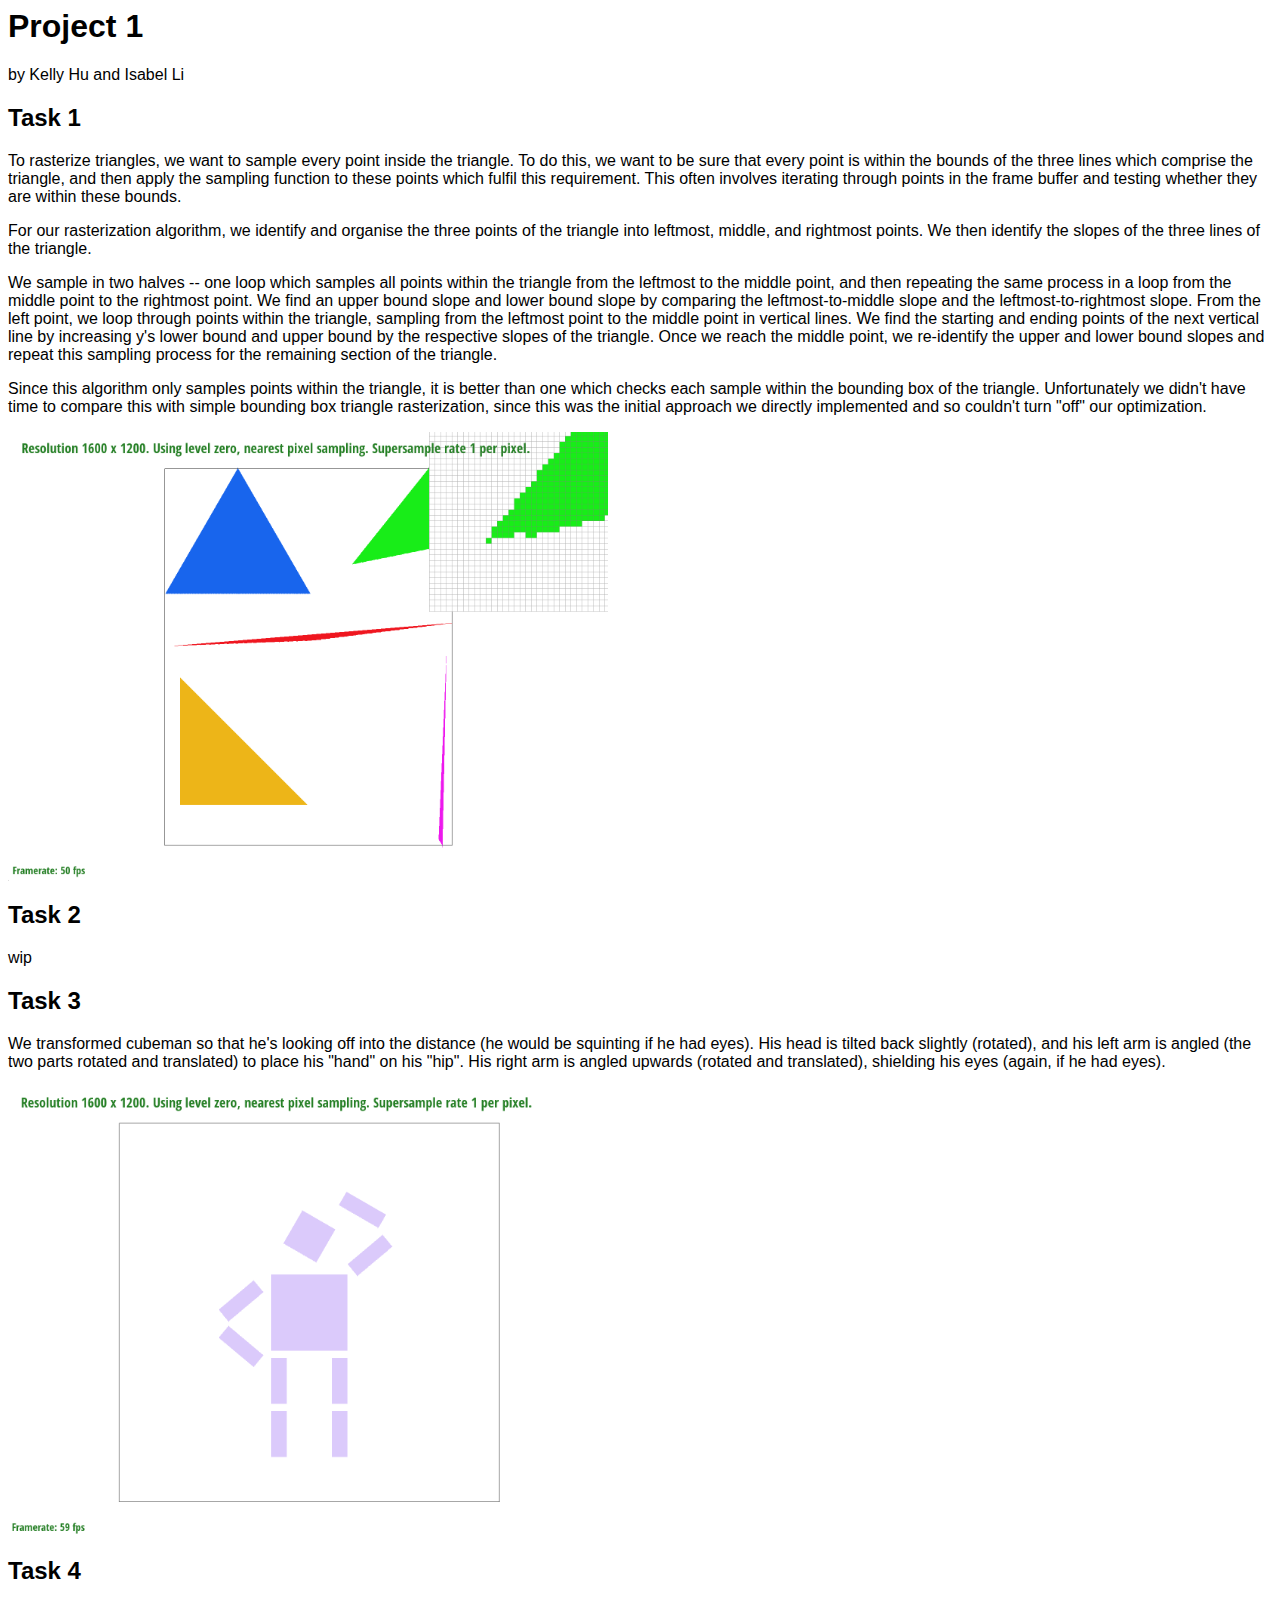
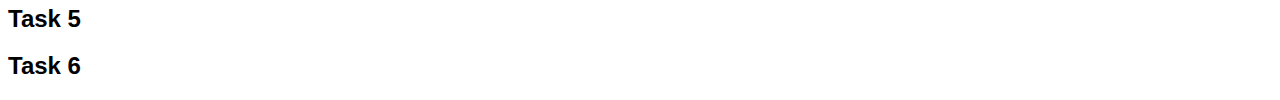
==== proj1/index.html @ 5a335e08 "task3 writeup" ====
<html>
  <head>
    <link rel="stylesheet" href="./style.css" />
  </head>

  <body>
    <h1>Project 1</h1>
    by Kelly Hu and Isabel Li
    <br />
    <h2>Task 1</h2>
    <p>
      To rasterize triangles, we want to sample every point inside the triangle.
      To do this, we want to be sure that every point is within the bounds of
      the three lines which comprise the triangle, and then apply the sampling
      function to these points which fulfil this requirement. This often
      involves iterating through points in the frame buffer and testing whether
      they are within these bounds.
    </p>
    <p>
      For our rasterization algorithm, we identify and organise the three points
      of the triangle into leftmost, middle, and rightmost points. We then
      identify the slopes of the three lines of the triangle.
    </p>

    <p>
      We sample in two halves -- one loop which samples all points within the
      triangle from the leftmost to the middle point, and then repeating the
      same process in a loop from the middle point to the rightmost point. We
      find an upper bound slope and lower bound slope by comparing the
      leftmost-to-middle slope and the leftmost-to-rightmost slope. From the
      left point, we loop through points within the triangle, sampling from the
      leftmost point to the middle point in vertical lines. We find the starting
      and ending points of the next vertical line by increasing y's lower bound
      and upper bound by the respective slopes of the triangle. Once we reach
      the middle point, we re-identify the upper and lower bound slopes and
      repeat this sampling process for the remaining section of the triangle.
    </p>

    <p>
      Since this algorithm only samples points within the triangle, it is better
      than one which checks each sample within the bounding box of the triangle.
      Unfortunately we didn't have time to compare this with simple bounding box
      triangle rasterization, since this was the initial approach we directly
      implemented and so couldn't turn "off" our optimization.
    </p>

    <img src="./task1.png" width="600px" />

    <h2>Task 2</h2>
    <p>wip</p>
    <h2>Task 3</h2>
    <p>
      We transformed cubeman so that he's looking off into the distance (he
      would be squinting if he had eyes). His head is tilted back slightly
      (rotated), and his left arm is angled (the two parts rotated and
      translated) to place his "hand" on his "hip". His right arm is angled
      upwards (rotated and translated), shielding his eyes (again, if he had
      eyes).
    </p>
    <img src="./task3.png" width="600px" />
    <p></p>
    <h2>Task 4</h2>
    <p></p>
    <h2>Task 5</h2>
    <p></p>
    <h2>Task 6</h2>
    <p></p>
  </body>
</html>
---- proj1/style.css ----
html {
  font-family: 'Noto Sans', sans-serif;
}
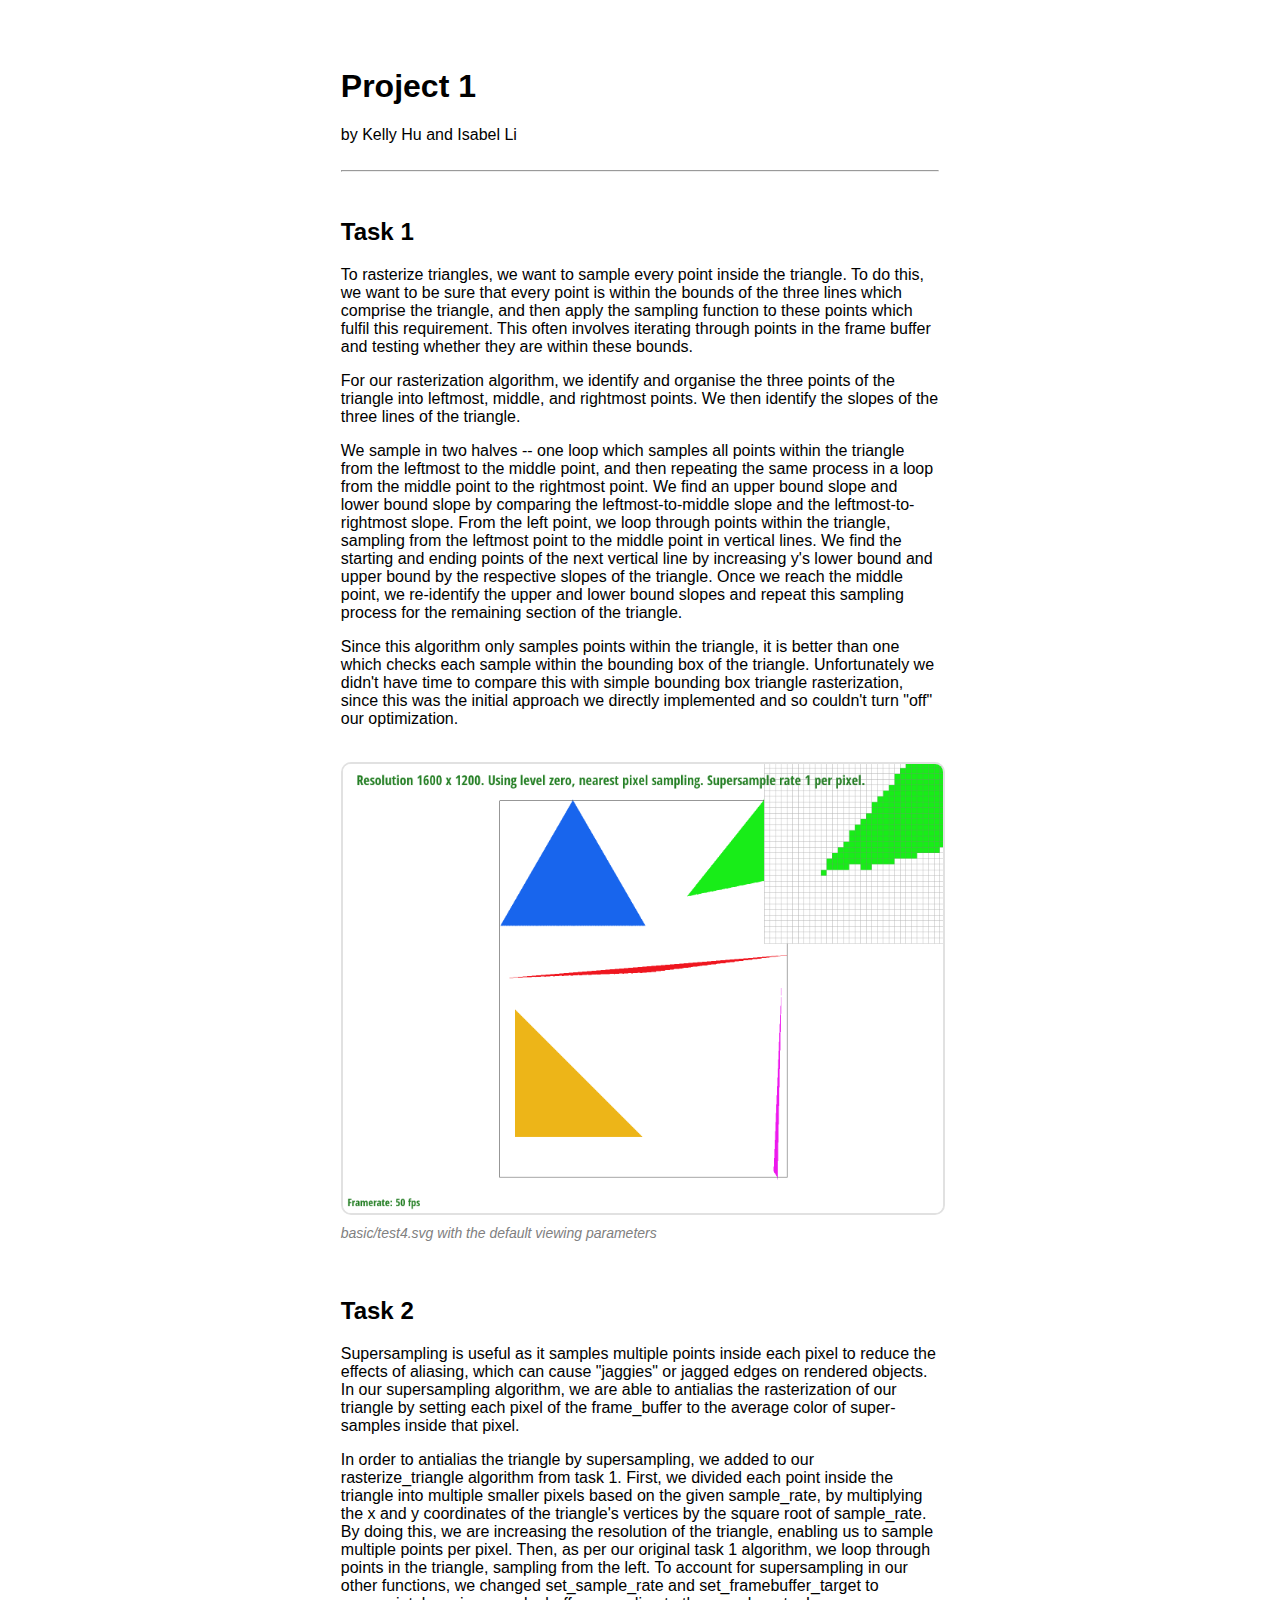
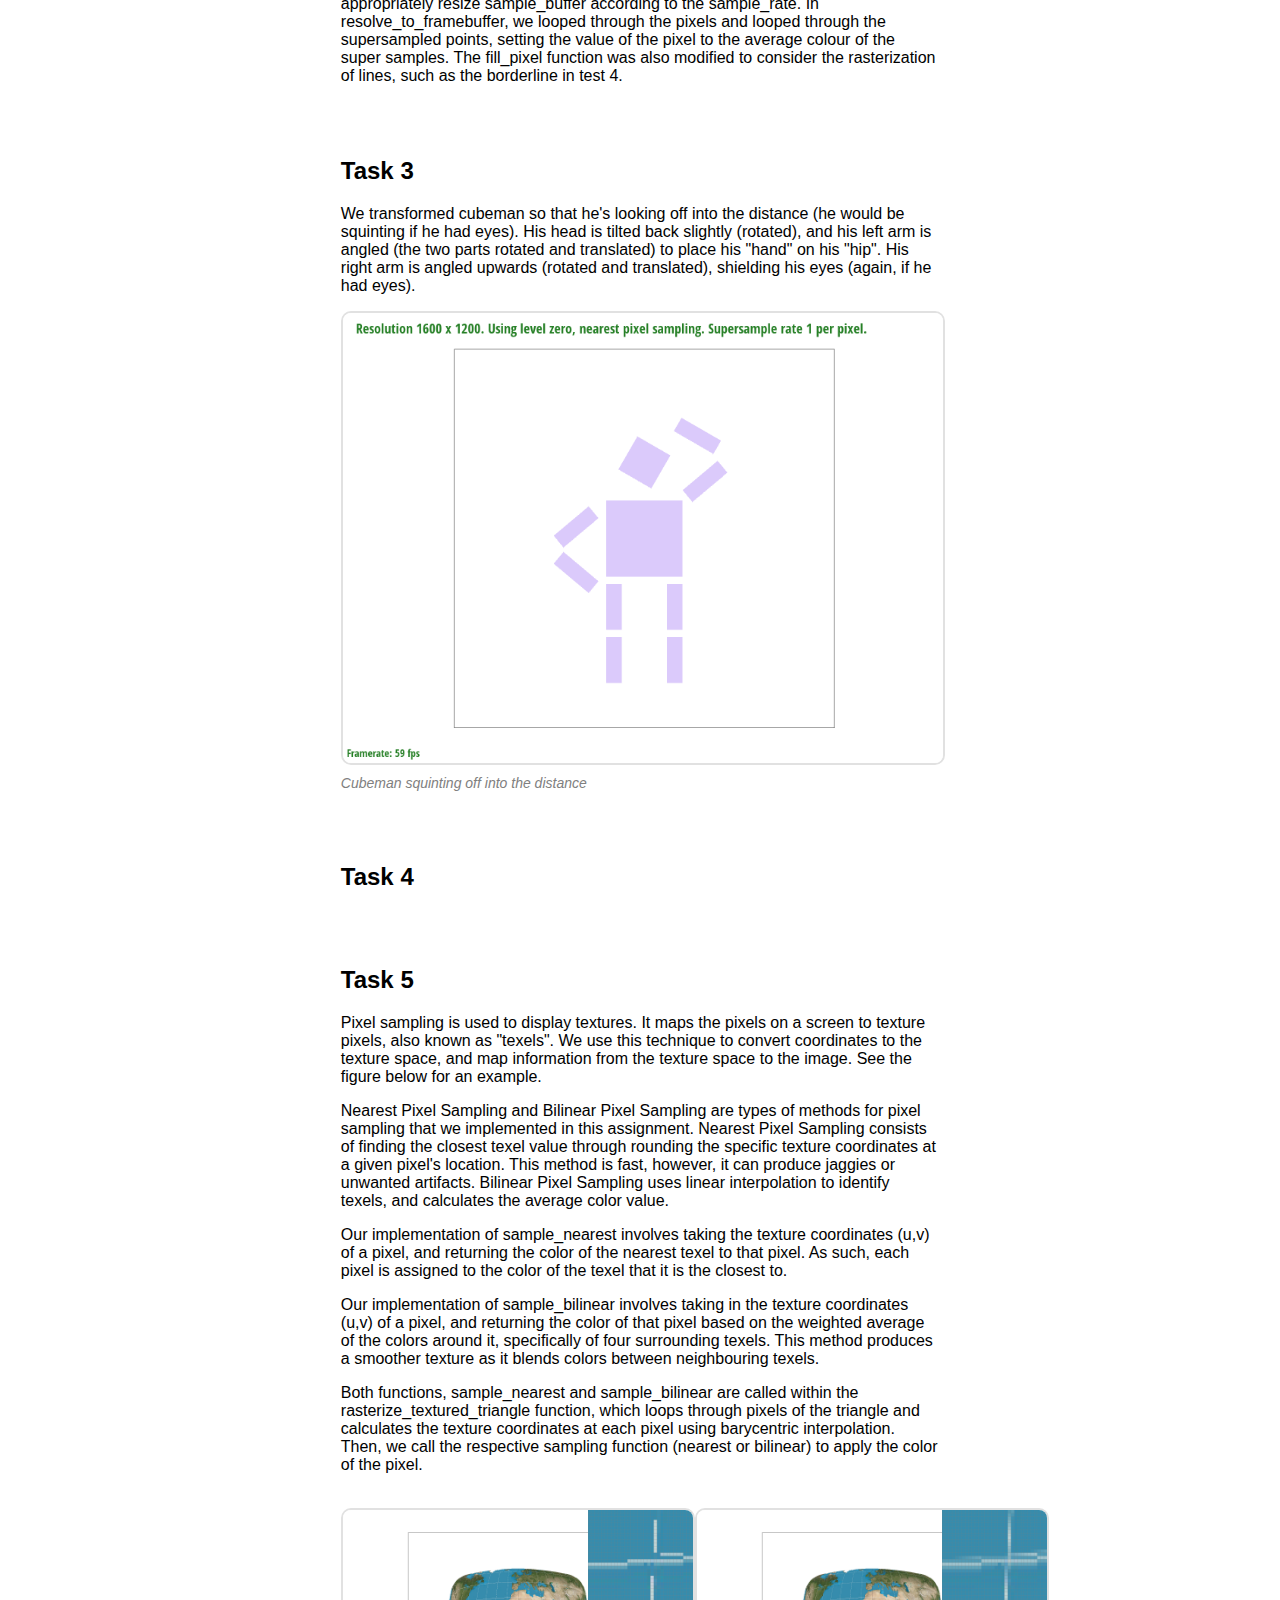
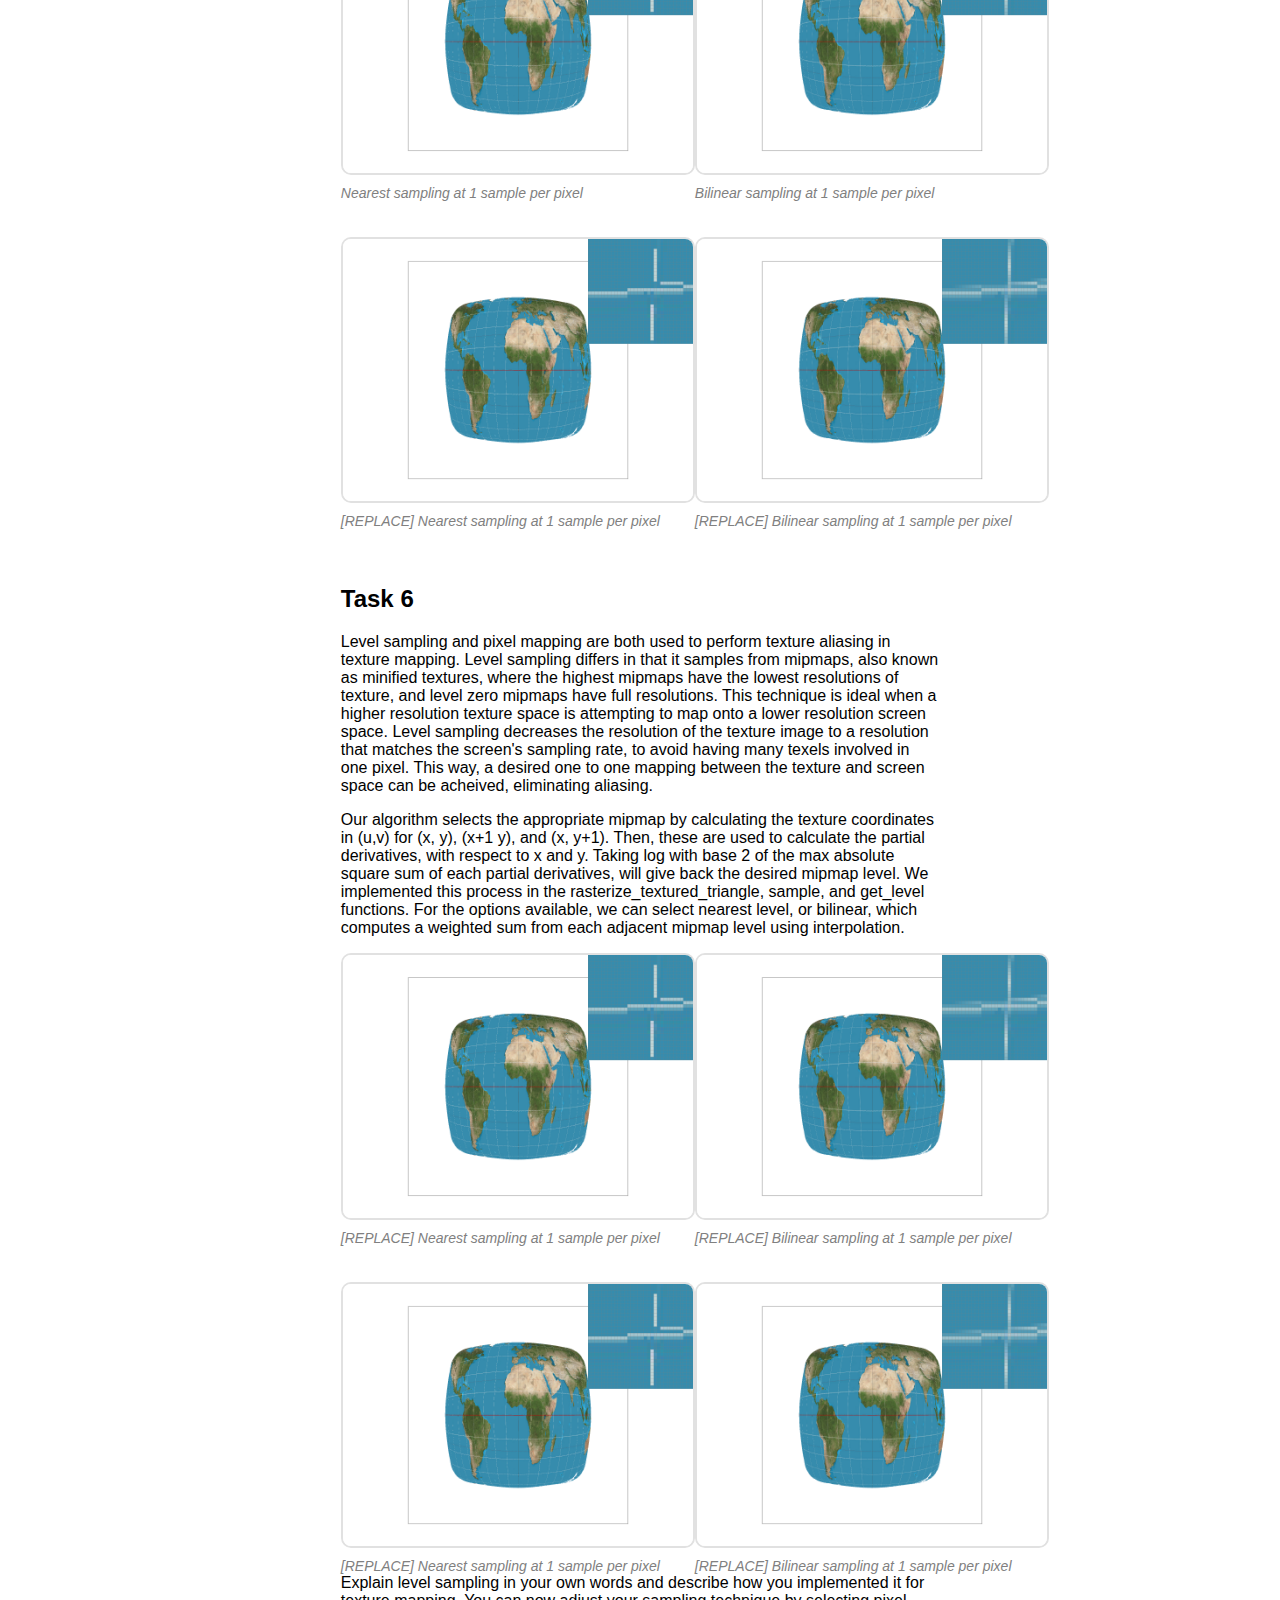
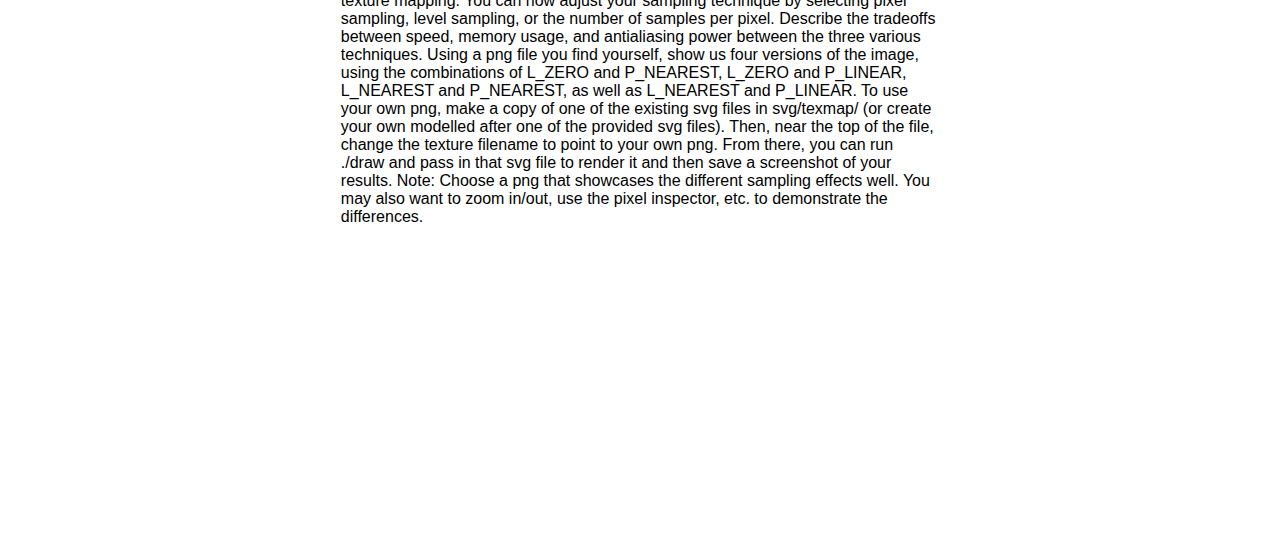
==== commit 5ec83c5f: "writeup for task 2, 5, 6 + styling + image placeholders" ====
--- a/proj1/index.html
+++ b/proj1/index.html
@@ -6,48 +6,84 @@
   <body>
     <h1>Project 1</h1>
     by Kelly Hu and Isabel Li
-    <br />
-    <h2>Task 1</h2>
-    <p>
-      To rasterize triangles, we want to sample every point inside the triangle.
-      To do this, we want to be sure that every point is within the bounds of
-      the three lines which comprise the triangle, and then apply the sampling
-      function to these points which fulfil this requirement. This often
-      involves iterating through points in the frame buffer and testing whether
-      they are within these bounds.
-    </p>
-    <p>
-      For our rasterization algorithm, we identify and organise the three points
-      of the triangle into leftmost, middle, and rightmost points. We then
-      identify the slopes of the three lines of the triangle.
-    </p>
-
-    <p>
-      We sample in two halves -- one loop which samples all points within the
-      triangle from the leftmost to the middle point, and then repeating the
-      same process in a loop from the middle point to the rightmost point. We
-      find an upper bound slope and lower bound slope by comparing the
-      leftmost-to-middle slope and the leftmost-to-rightmost slope. From the
-      left point, we loop through points within the triangle, sampling from the
-      leftmost point to the middle point in vertical lines. We find the starting
-      and ending points of the next vertical line by increasing y's lower bound
-      and upper bound by the respective slopes of the triangle. Once we reach
-      the middle point, we re-identify the upper and lower bound slopes and
-      repeat this sampling process for the remaining section of the triangle.
-    </p>
-
-    <p>
-      Since this algorithm only samples points within the triangle, it is better
-      than one which checks each sample within the bounding box of the triangle.
-      Unfortunately we didn't have time to compare this with simple bounding box
-      triangle rasterization, since this was the initial approach we directly
-      implemented and so couldn't turn "off" our optimization.
-    </p>
-
-    <img src="./task1.png" width="600px" />
+    <br><br />
+    <hr>
+    <br />
+      <h2>Task 1</h2>
+      <p>
+        To rasterize triangles, we want to sample every point inside the triangle.
+        To do this, we want to be sure that every point is within the bounds of
+        the three lines which comprise the triangle, and then apply the sampling
+        function to these points which fulfil this requirement. This often
+        involves iterating through points in the frame buffer and testing whether
+        they are within these bounds.
+      </p>
+      <p>
+        For our rasterization algorithm, we identify and organise the three points
+        of the triangle into leftmost, middle, and rightmost points. We then
+        identify the slopes of the three lines of the triangle.
+      </p>
+
+      <p>
+        We sample in two halves -- one loop which samples all points within the
+        triangle from the leftmost to the middle point, and then repeating the
+        same process in a loop from the middle point to the rightmost point. We
+        find an upper bound slope and lower bound slope by comparing the
+        leftmost-to-middle slope and the leftmost-to-rightmost slope. From the
+        left point, we loop through points within the triangle, sampling from the
+        leftmost point to the middle point in vertical lines. We find the starting
+        and ending points of the next vertical line by increasing y's lower bound
+        and upper bound by the respective slopes of the triangle. Once we reach
+        the middle point, we re-identify the upper and lower bound slopes and
+        repeat this sampling process for the remaining section of the triangle.
+      </p>
+
+      <p>
+        Since this algorithm only samples points within the triangle, it is better
+        than one which checks each sample within the bounding box of the triangle.
+        Unfortunately we didn't have time to compare this with simple bounding box
+        triangle rasterization, since this was the initial approach we directly
+        implemented and so couldn't turn "off" our optimization.
+      </p>
+      <br />
+      <img src="./task1.png" width="600px" id="figure"/>
+      <figcaption>basic/test4.svg with the default viewing parameters</figcaption>
+      <br />
+      <br />
+  
 
     <h2>Task 2</h2>
-    <p>wip</p>
+    <p>
+      Supersampling is useful as it samples multiple points inside each pixel to reduce
+      the effects of aliasing, which can cause "jaggies" or jagged edges on rendered 
+      objects. In our supersampling algorithm, we are able to antialias the rasterization
+      of our triangle by setting each pixel of the frame_buffer to the average color of
+      super-samples inside that pixel.
+    </p>
+    <p>
+      In order to antialias the triangle by supersampling, we added to our 
+      rasterize_triangle algorithm from task 1. First, we divided each point inside 
+      the triangle into multiple smaller pixels based on the given sample_rate, by 
+      multiplying the x and y coordinates of the triangle's vertices by the square root
+      of sample_rate. By doing this, we are increasing the resolution of the triangle, 
+      enabling us to sample multiple points per pixel. Then, as per our original task 1 
+      algorithm, we loop through points in the triangle, sampling from the left. To account
+      for supersampling in our other functions, we changed set_sample_rate and set_framebuffer_target
+      to appropriately resize sample_buffer according to the sample_rate. In resolve_to_framebuffer, 
+      we looped through the pixels and looped through the supersampled points, setting the value of the 
+      pixel to the average colour of the super samples. The fill_pixel function was also modified 
+      to consider the rasterization of lines, such as the borderline in test 4.
+    </p>
+      
+    <p>
+      
+    </p>
+      
+
+    
+    <br />
+    <br />
+
     <h2>Task 3</h2>
     <p>
       We transformed cubeman so that he's looking off into the distance (he
@@ -57,13 +93,124 @@
       upwards (rotated and translated), shielding his eyes (again, if he had
       eyes).
     </p>
-    <img src="./task3.png" width="600px" />
+    <img src="./task3.png" width="600px" id="figure" />
+    <figcaption>Cubeman squinting off into the distance</figcaption>
     <p></p>
+    <br />
+    <br />
+
+    
     <h2>Task 4</h2>
-    <p></p>
+    <p>
+
+    </p>
+    <br />
+    <br />
+
     <h2>Task 5</h2>
-    <p></p>
+    <p>
+      Pixel sampling is used to display textures. It maps the pixels on a screen to texture pixels, also known 
+      as "texels". We use this technique to convert coordinates to the texture space, and 
+      map information from the texture space to the image. See the figure below for an 
+      example.  
+    </p>
+    <p>
+      Nearest Pixel Sampling and Bilinear Pixel Sampling are types of methods for pixel 
+      sampling that we implemented in this assignment. Nearest Pixel Sampling consists of 
+      finding the closest texel value through rounding the specific texture coordinates at 
+      a given pixel's location. This method is fast, however, it can produce jaggies or unwanted
+      artifacts. Bilinear Pixel Sampling uses linear interpolation to identify texels, and calculates the average
+      color value.
+    </p>
+    <p>
+      Our implementation of sample_nearest involves taking the texture coordinates (u,v) of a pixel, 
+      and returning the color of the nearest texel to that pixel. As such, each pixel is assigned
+      to the color of the texel that it is the closest to. 
+    </p>
+    <p>
+      Our implementation of sample_bilinear involves taking in the texture coordinates (u,v) of a pixel, 
+      and returning the color of that pixel based on the weighted average of the colors around it, specifically 
+      of four surrounding texels. This method produces a smoother texture as it blends colors between neighbouring texels. 
+    </p>
+    <p>
+      Both functions, sample_nearest and sample_bilinear are called within the rasterize_textured_triangle
+      function, which loops through pixels of the triangle and calculates the texture coordinates at each pixel 
+      using barycentric interpolation. Then, we call the respective sampling function (nearest or bilinear) to 
+      apply the color of the pixel.
+    </p>
+    <br />
+    <div id="row">
+      <div>
+        <img src="./task5-1.png" width="350px" id="figure"/>
+        <figcaption>Nearest sampling at 1 sample per pixel</figcaption>
+        </div>
+      <div>
+        <img src="./task5-2.png" width="350px" id="figure"/>
+        <figcaption>Bilinear sampling at 1 sample per pixel</figcaption>
+      </div>
+    </div>
+    <br /><br />
+    <div id="row">
+      <div>
+        <img src="./task5-1.png" width="350px" id="figure"/>
+        <figcaption>[REPLACE] Nearest sampling at 1 sample per pixel</figcaption>
+        </div>
+      <div>
+        <img src="./task5-2.png" width="350px" id="figure"/>
+        <figcaption>[REPLACE] Bilinear sampling at 1 sample per pixel</figcaption>
+      </div>
+    </div>
+    <br />
+    <br />
+
     <h2>Task 6</h2>
-    <p></p>
+    <p>
+      Level sampling and pixel mapping are both used to perform texture aliasing in texture mapping. 
+      Level sampling differs in that it samples from mipmaps, also known as minified textures, where 
+      the highest mipmaps have the lowest resolutions of texture, and level zero mipmaps have full 
+      resolutions. This technique is ideal when a higher resolution texture space is attempting to map 
+      onto a lower resolution screen space. Level sampling decreases the resolution of the texture image 
+      to a resolution that matches the screen's sampling rate, to avoid having many texels 
+      involved in one pixel. This way, a desired one to one mapping between the texture and screen space
+      can be acheived, eliminating aliasing. 
+    </p>
+    <p>
+      Our algorithm selects the appropriate mipmap by calculating the texture coordinates in (u,v) for 
+      (x, y), (x+1 y), and (x, y+1). Then, these are used to calculate the partial derivatives, with respect
+      to x and y. Taking log with base 2 of the max absolute square sum of each partial derivatives, 
+      will give back the desired mipmap level. We implemented this process in the rasterize_textured_triangle, sample, 
+      and get_level functions. For the options available, we can select nearest level, or bilinear, which computes 
+      a weighted sum from each adjacent mipmap level using interpolation. 
+    </p>
+
+    <div id="row">
+      <div>
+        <img src="./task5-1.png" width="350px" id="figure"/>
+        <figcaption>[REPLACE] Nearest sampling at 1 sample per pixel</figcaption>
+        </div>
+      <div>
+        <img src="./task5-2.png" width="350px" id="figure"/>
+        <figcaption>[REPLACE] Bilinear sampling at 1 sample per pixel</figcaption>
+      </div>
+    </div>
+    <br /><br />
+    <div id="row">
+      <div>
+        <img src="./task5-1.png" width="350px" id="figure"/>
+        <figcaption>[REPLACE] Nearest sampling at 1 sample per pixel</figcaption>
+        </div>
+      <div>
+        <img src="./task5-2.png" width="350px" id="figure"/>
+        <figcaption>[REPLACE] Bilinear sampling at 1 sample per pixel</figcaption>
+      </div>
+    </div>
+
   </body>
 </html>
+
+
+Explain level sampling in your own words and describe how you implemented it for texture mapping.
+You can now adjust your sampling technique by selecting pixel sampling, level sampling, or the number of samples per pixel. Describe the tradeoffs between speed, memory usage, and antialiasing power between the three various techniques.
+Using a png file you find yourself, show us four versions of the image, using the combinations of L_ZERO and P_NEAREST, L_ZERO and P_LINEAR, L_NEAREST and P_NEAREST, as well as L_NEAREST and P_LINEAR.
+To use your own png, make a copy of one of the existing svg files in svg/texmap/ (or create your own modelled after one of the provided svg files). Then, near the top of the file, change the texture filename to point to your own png. From there, you can run ./draw and pass in that svg file to render it and then save a screenshot of your results.
+Note: Choose a png that showcases the different sampling effects well. You may also want to zoom in/out, use the pixel inspector, etc. to demonstrate the differences.--- a/proj1/style.css
+++ b/proj1/style.css
@@ -1,3 +1,28 @@
 html {
   font-family: 'Noto Sans', sans-serif;
+  padding: 60px 26% 300px 26%;
 }
+
+figcaption {
+  color: gray;
+  font-style: italic;
+  font-size: 14px;
+}
+
+hr {
+  background-color: gray;
+}
+
+#figure {
+  border-style: solid;
+  border-color: rgb(225, 225, 225);
+  border-width: 2px;
+  border-radius: 10px;
+  margin-bottom: 10px;
+}
+
+#row {
+  display: flex;
+  flex-direction: row;
+  justify-content: space-between;
+}
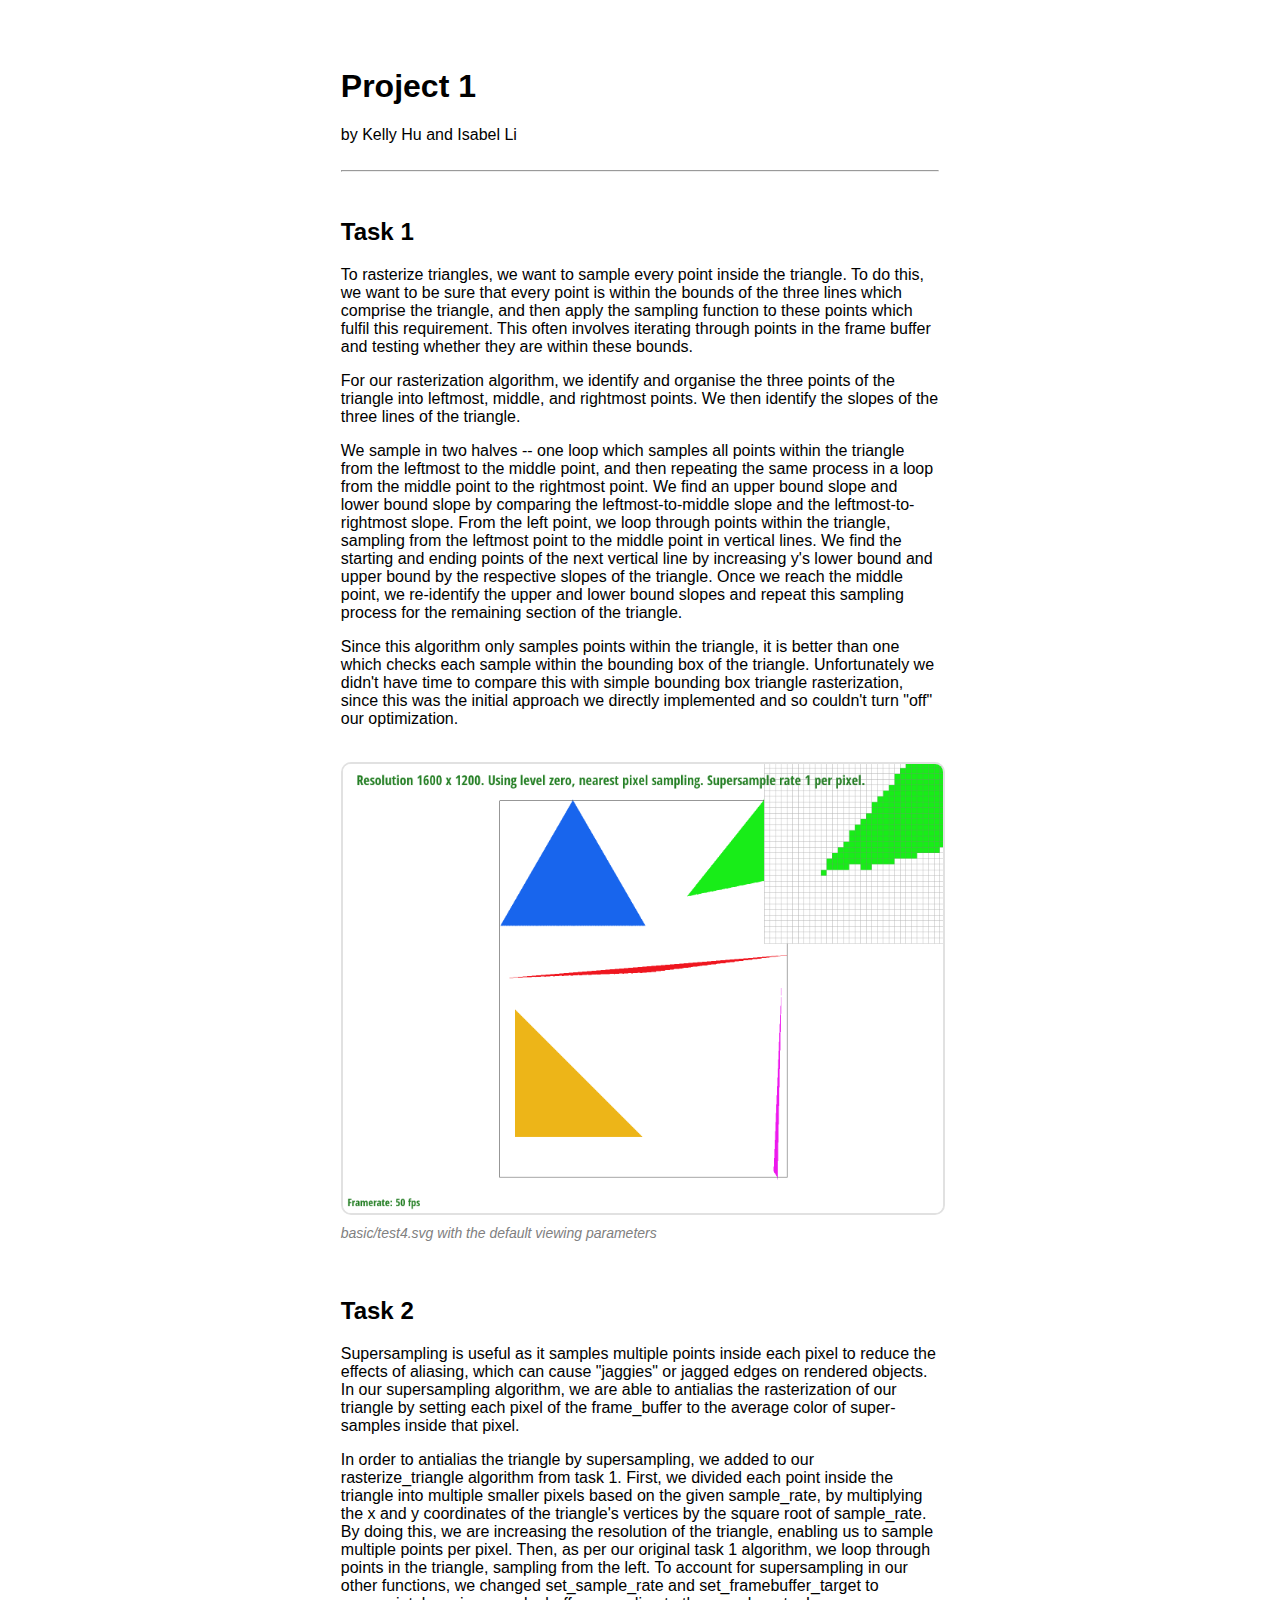
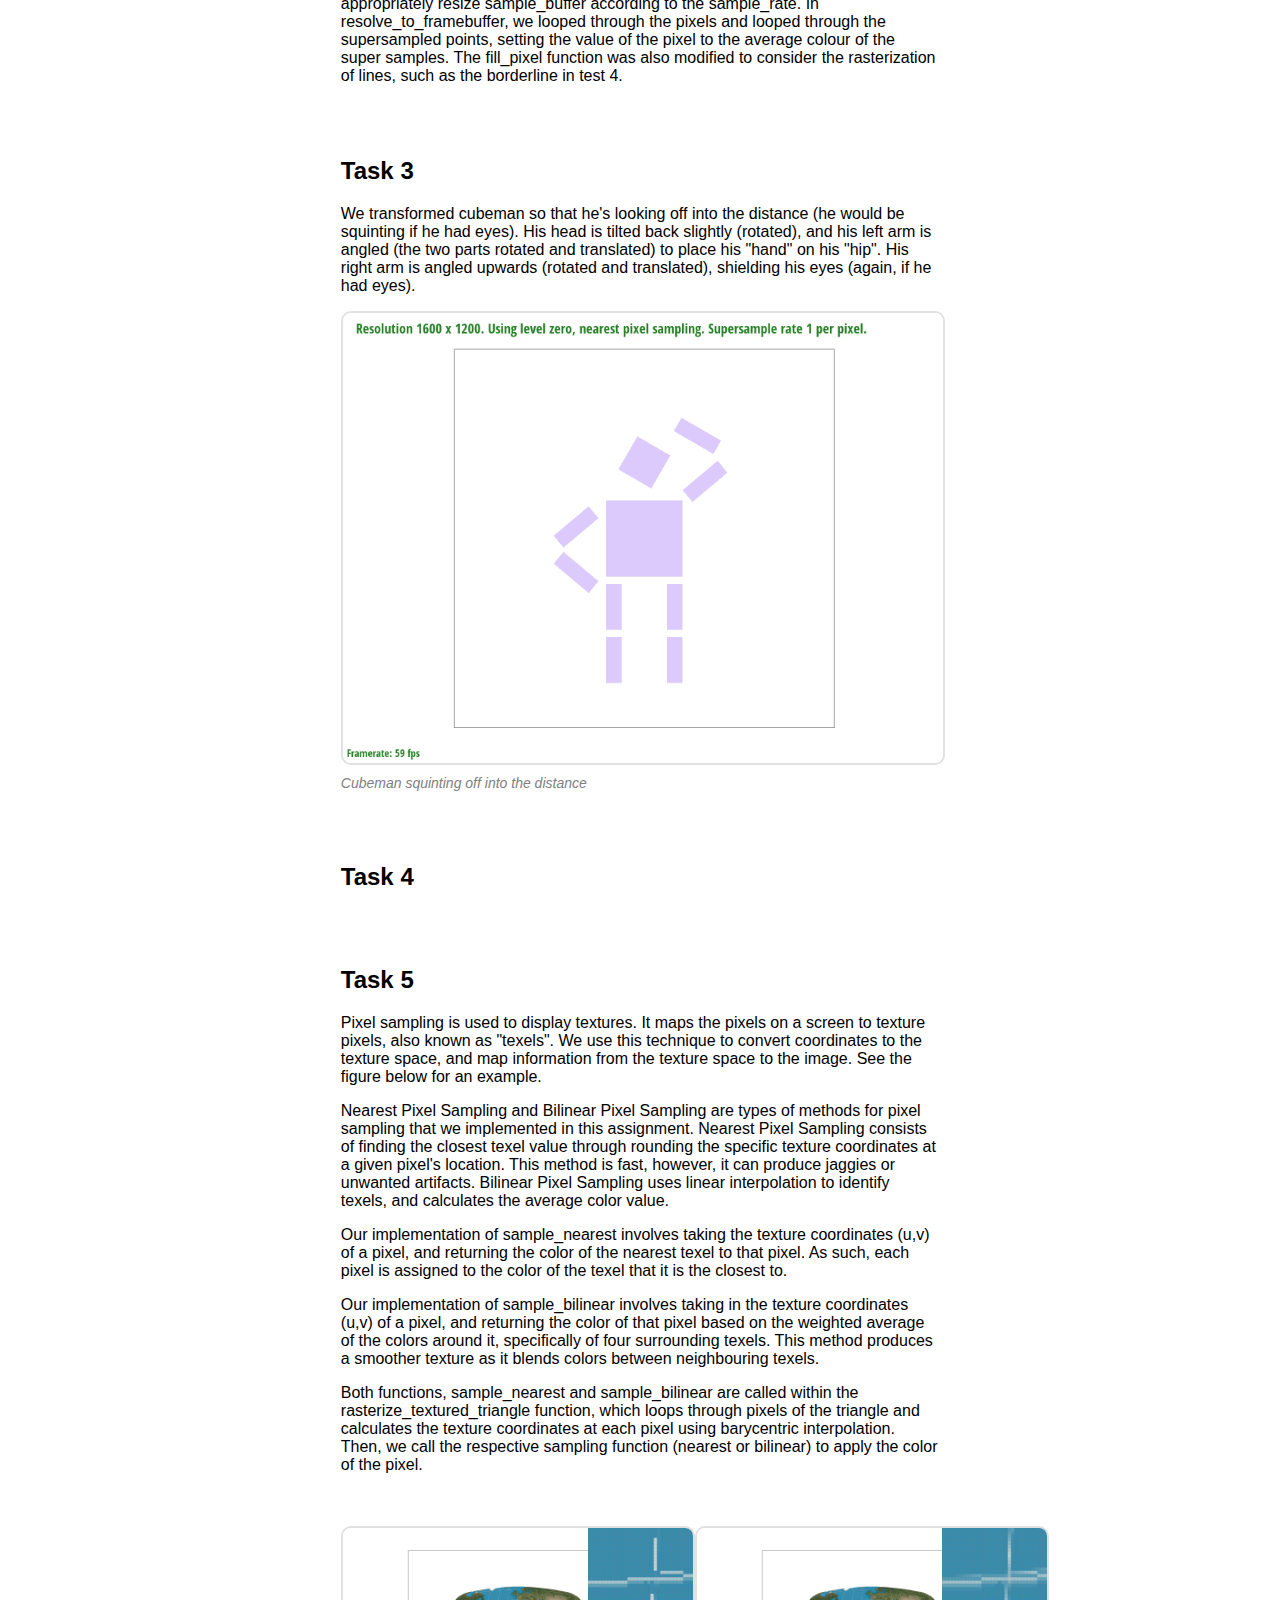
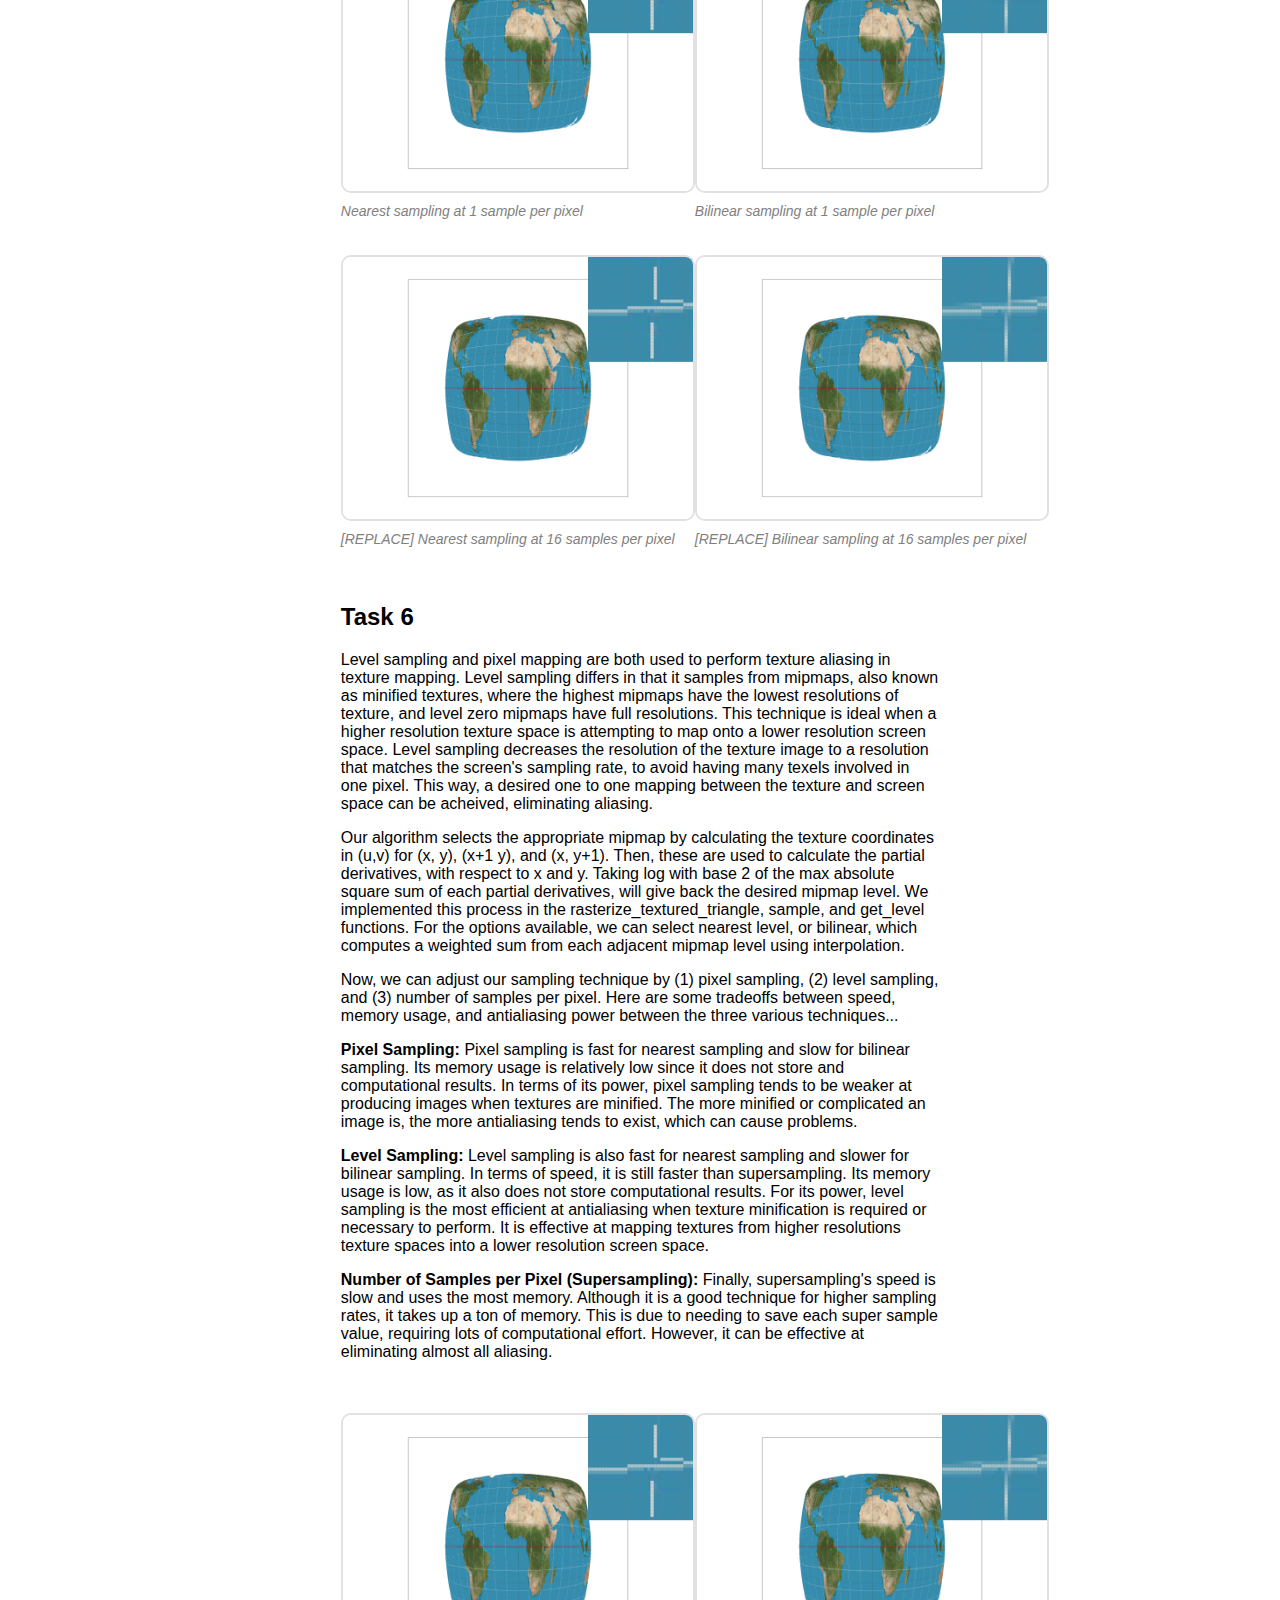
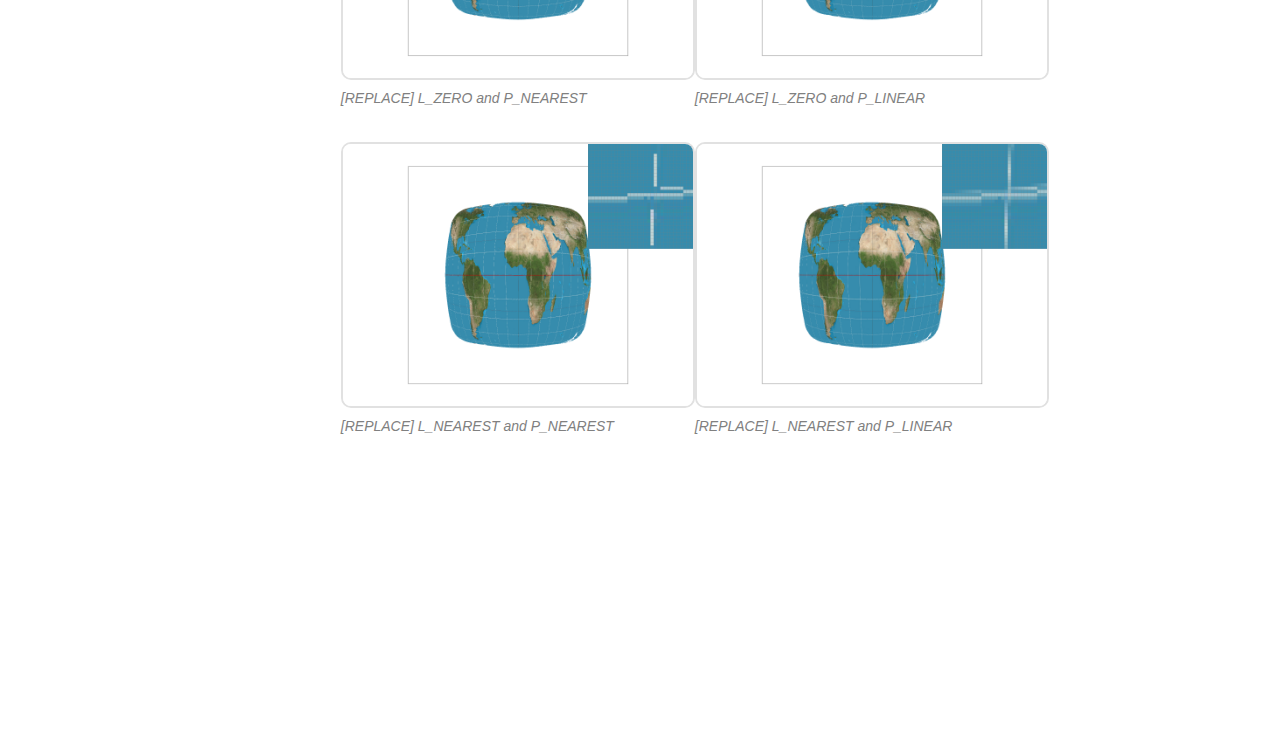
==== commit 2b405dbe: "task 6 writeup + image placeholders" ====
--- a/proj1/index.html
+++ b/proj1/index.html
@@ -138,7 +138,7 @@
       using barycentric interpolation. Then, we call the respective sampling function (nearest or bilinear) to 
       apply the color of the pixel.
     </p>
-    <br />
+    <br /><br />
     <div id="row">
       <div>
         <img src="./task5-1.png" width="350px" id="figure"/>
@@ -153,11 +153,11 @@
     <div id="row">
       <div>
         <img src="./task5-1.png" width="350px" id="figure"/>
-        <figcaption>[REPLACE] Nearest sampling at 1 sample per pixel</figcaption>
-        </div>
-      <div>
-        <img src="./task5-2.png" width="350px" id="figure"/>
-        <figcaption>[REPLACE] Bilinear sampling at 1 sample per pixel</figcaption>
+        <figcaption>[REPLACE] Nearest sampling at 16 samples per pixel</figcaption>
+        </div>
+      <div>
+        <img src="./task5-2.png" width="350px" id="figure"/>
+        <figcaption>[REPLACE] Bilinear sampling at 16 samples per pixel</figcaption>
       </div>
     </div>
     <br />
@@ -182,35 +182,55 @@
       and get_level functions. For the options available, we can select nearest level, or bilinear, which computes 
       a weighted sum from each adjacent mipmap level using interpolation. 
     </p>
-
-    <div id="row">
-      <div>
-        <img src="./task5-1.png" width="350px" id="figure"/>
-        <figcaption>[REPLACE] Nearest sampling at 1 sample per pixel</figcaption>
-        </div>
-      <div>
-        <img src="./task5-2.png" width="350px" id="figure"/>
-        <figcaption>[REPLACE] Bilinear sampling at 1 sample per pixel</figcaption>
-      </div>
-    </div>
-    <br /><br />
-    <div id="row">
-      <div>
-        <img src="./task5-1.png" width="350px" id="figure"/>
-        <figcaption>[REPLACE] Nearest sampling at 1 sample per pixel</figcaption>
-        </div>
-      <div>
-        <img src="./task5-2.png" width="350px" id="figure"/>
-        <figcaption>[REPLACE] Bilinear sampling at 1 sample per pixel</figcaption>
+    <p>
+      Now, we can adjust our sampling technique by (1) pixel sampling, (2) level sampling, and (3) number of 
+      samples per pixel. Here are some tradeoffs between speed, memory usage, and antialiasing power between 
+      the three various techniques...
+    </p>
+    <p>
+      <span style="font-weight:bold">Pixel Sampling: </span> 
+      Pixel sampling is fast for nearest sampling and slow for bilinear sampling. Its memory usage is relatively low
+      since it does not store and computational results. In terms of its power, pixel sampling tends to be weaker at 
+      producing images when textures are minified. The more minified or complicated an image is, the more antialiasing 
+      tends to exist, which can cause problems. 
+    </p>
+    <p>
+      <span style="font-weight:bold">Level Sampling: </span> 
+      Level sampling is also fast for nearest sampling and slower for bilinear sampling. In terms of speed, it is 
+      still faster than supersampling. Its memory usage is low, as it also does not store computational results. For its 
+      power, level sampling is the most efficient at antialiasing when texture minification is required or necessary to 
+      perform. It is effective at mapping textures from higher resolutions texture spaces into a lower resolution screen 
+      space.
+    </p>
+    <p>
+      <span style="font-weight:bold">Number of Samples per Pixel (Supersampling): </span> 
+      Finally, supersampling's speed is slow and uses the most memory. Although it is a good technique for higher sampling 
+      rates, it takes up a ton of memory. This is due to needing to save each super sample value, requiring lots of computational
+      effort. However, it can be effective at eliminating almost all aliasing. 
+    </p>
+    
+    <br /><br />
+    <div id="row">
+      <div>
+        <img src="./task5-1.png" width="350px" id="figure"/>
+        <figcaption>[REPLACE] L_ZERO and P_NEAREST</figcaption>
+        </div>
+      <div>
+        <img src="./task5-2.png" width="350px" id="figure"/>
+        <figcaption>[REPLACE] L_ZERO and P_LINEAR</figcaption>
+      </div>
+    </div>
+    <br /><br />
+    <div id="row">
+      <div>
+        <img src="./task5-1.png" width="350px" id="figure"/>
+        <figcaption>[REPLACE] L_NEAREST and P_NEAREST</figcaption>
+        </div>
+      <div>
+        <img src="./task5-2.png" width="350px" id="figure"/>
+        <figcaption>[REPLACE] L_NEAREST and P_LINEAR</figcaption>
       </div>
     </div>
 
   </body>
-</html>
-
-
-Explain level sampling in your own words and describe how you implemented it for texture mapping.
-You can now adjust your sampling technique by selecting pixel sampling, level sampling, or the number of samples per pixel. Describe the tradeoffs between speed, memory usage, and antialiasing power between the three various techniques.
-Using a png file you find yourself, show us four versions of the image, using the combinations of L_ZERO and P_NEAREST, L_ZERO and P_LINEAR, L_NEAREST and P_NEAREST, as well as L_NEAREST and P_LINEAR.
-To use your own png, make a copy of one of the existing svg files in svg/texmap/ (or create your own modelled after one of the provided svg files). Then, near the top of the file, change the texture filename to point to your own png. From there, you can run ./draw and pass in that svg file to render it and then save a screenshot of your results.
-Note: Choose a png that showcases the different sampling effects well. You may also want to zoom in/out, use the pixel inspector, etc. to demonstrate the differences.+</html>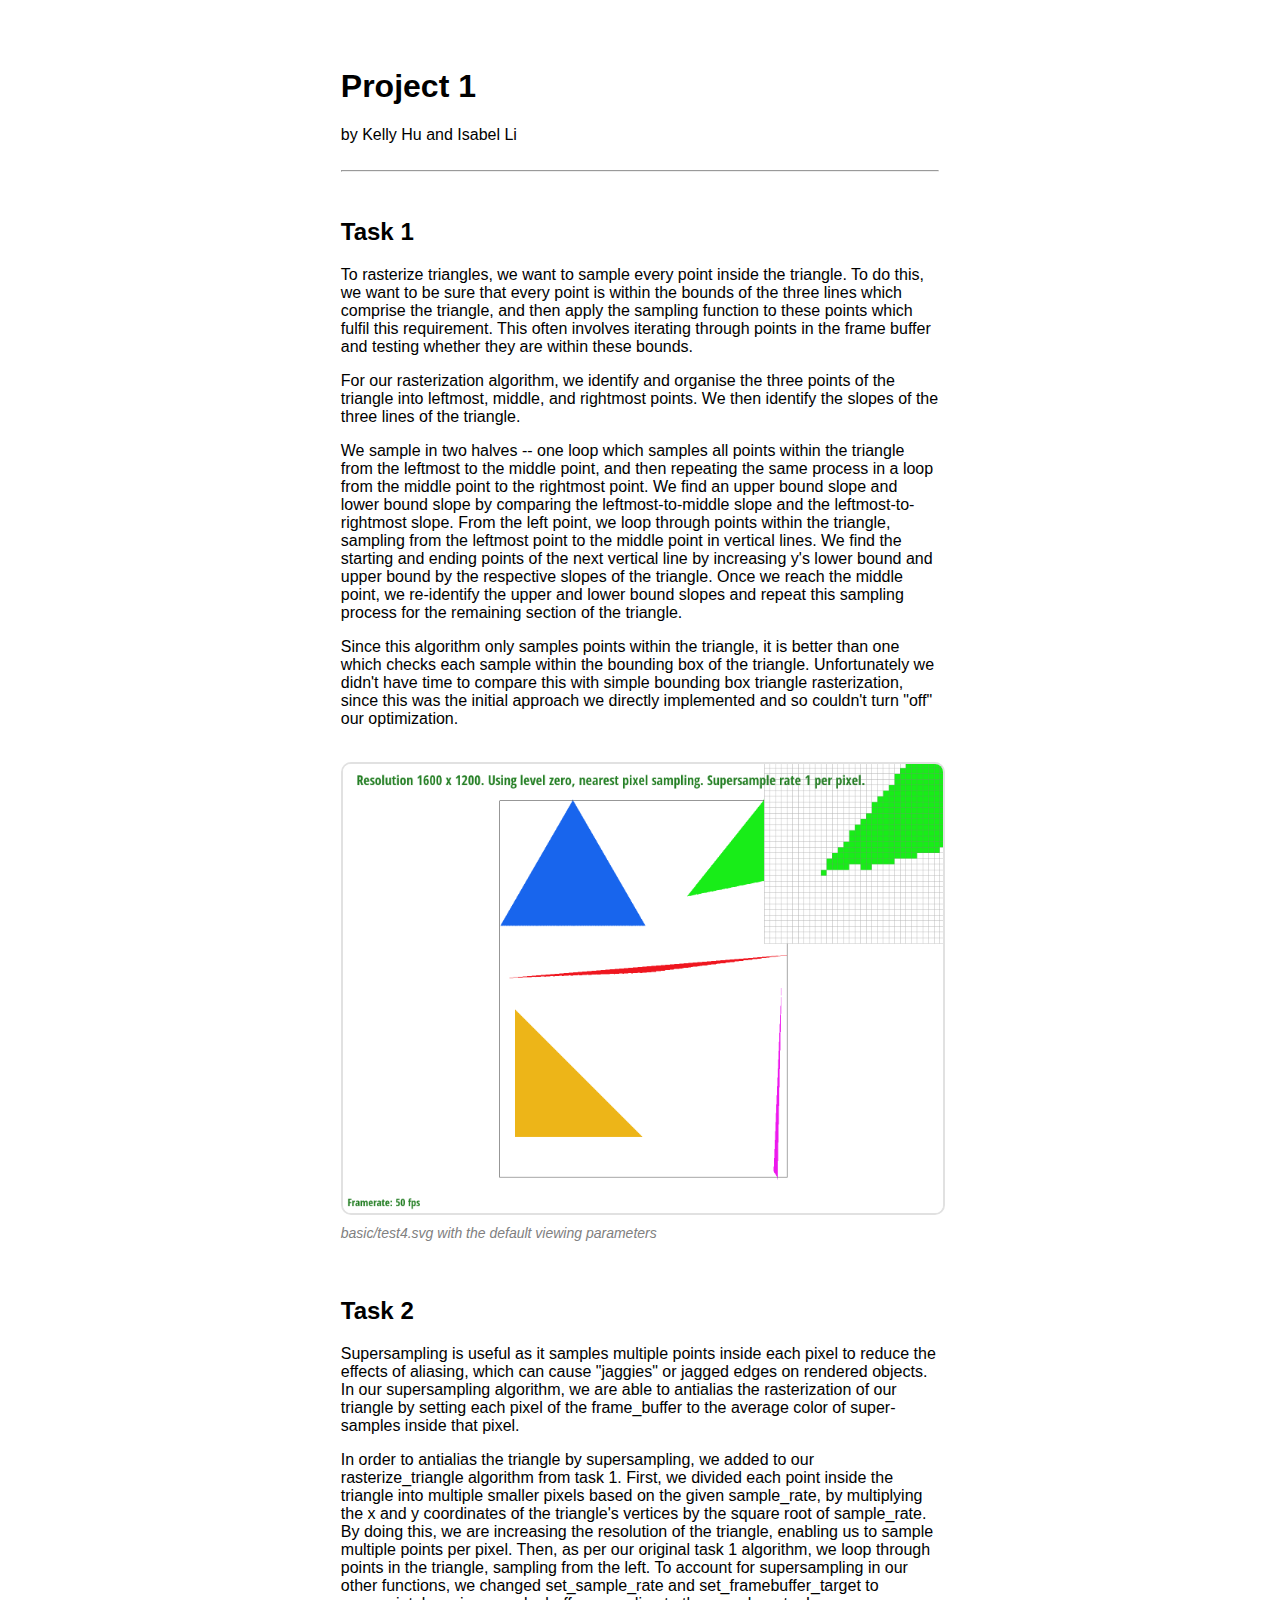
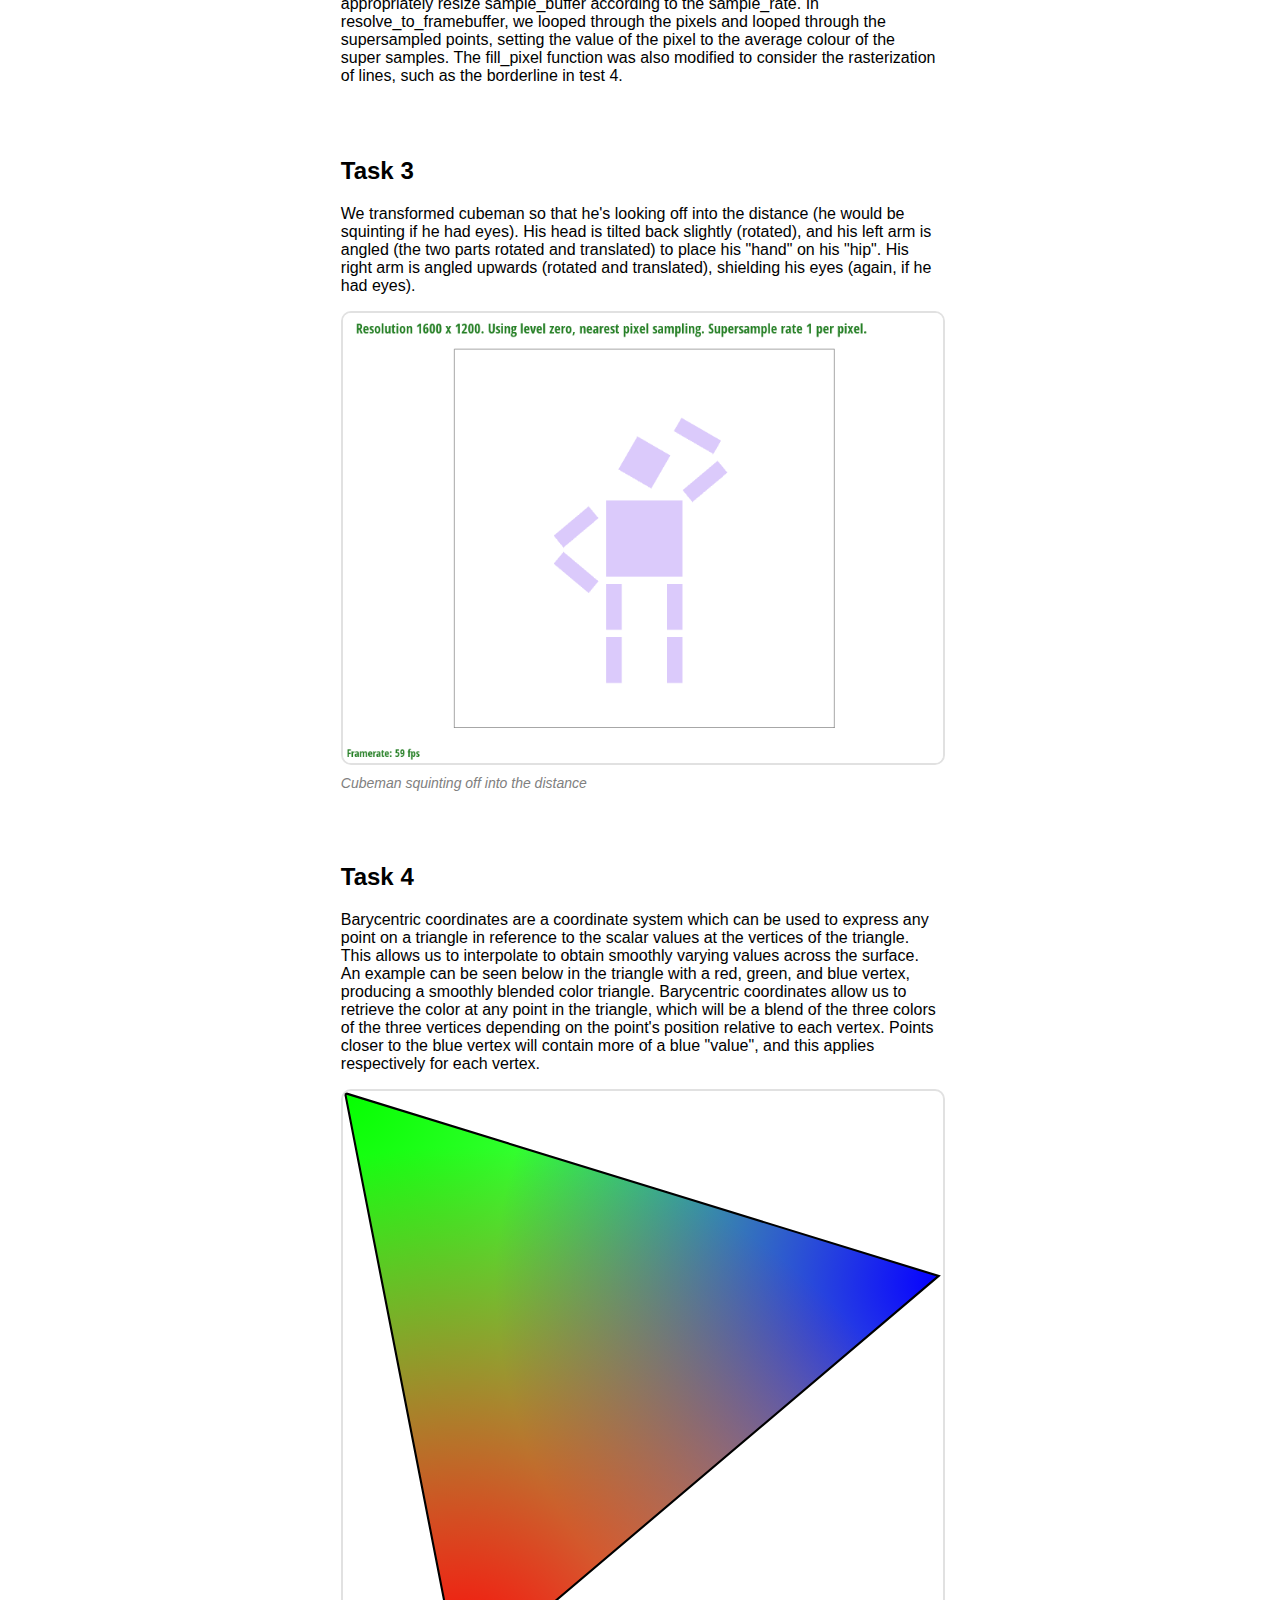
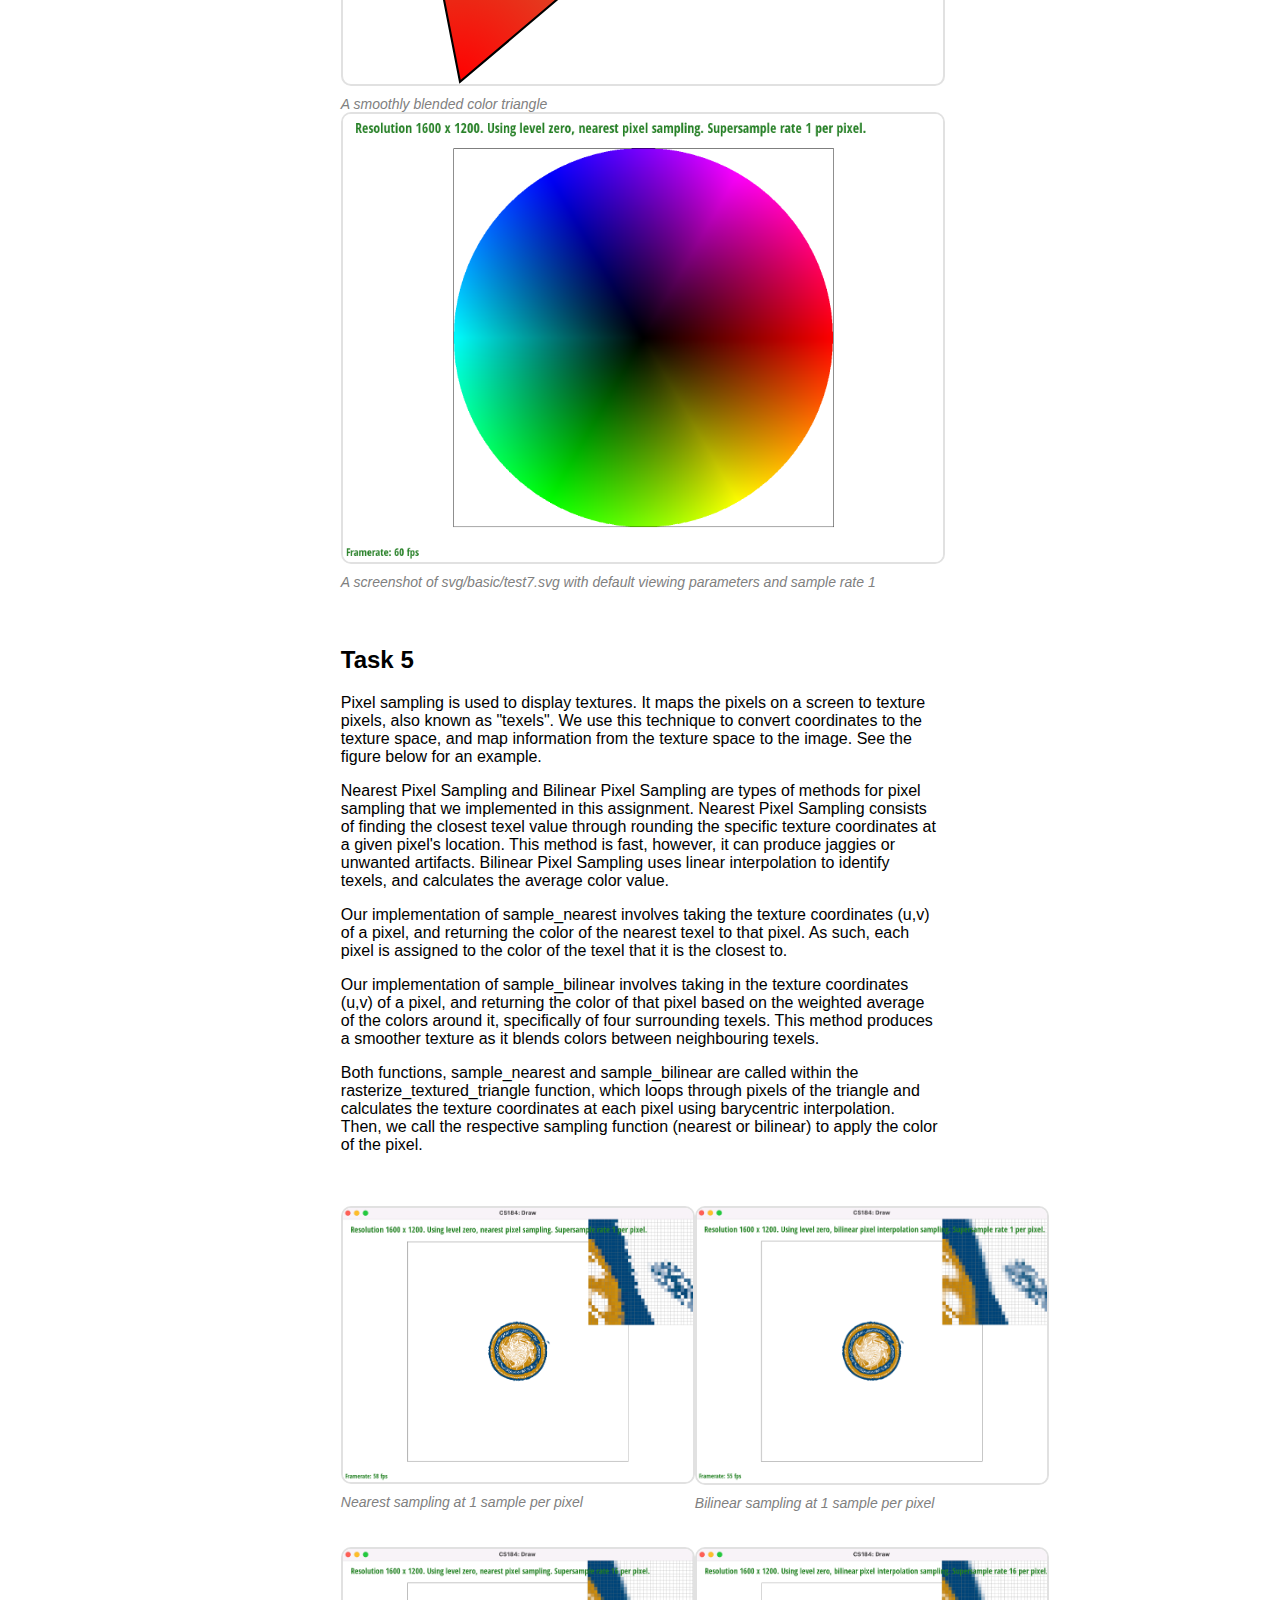
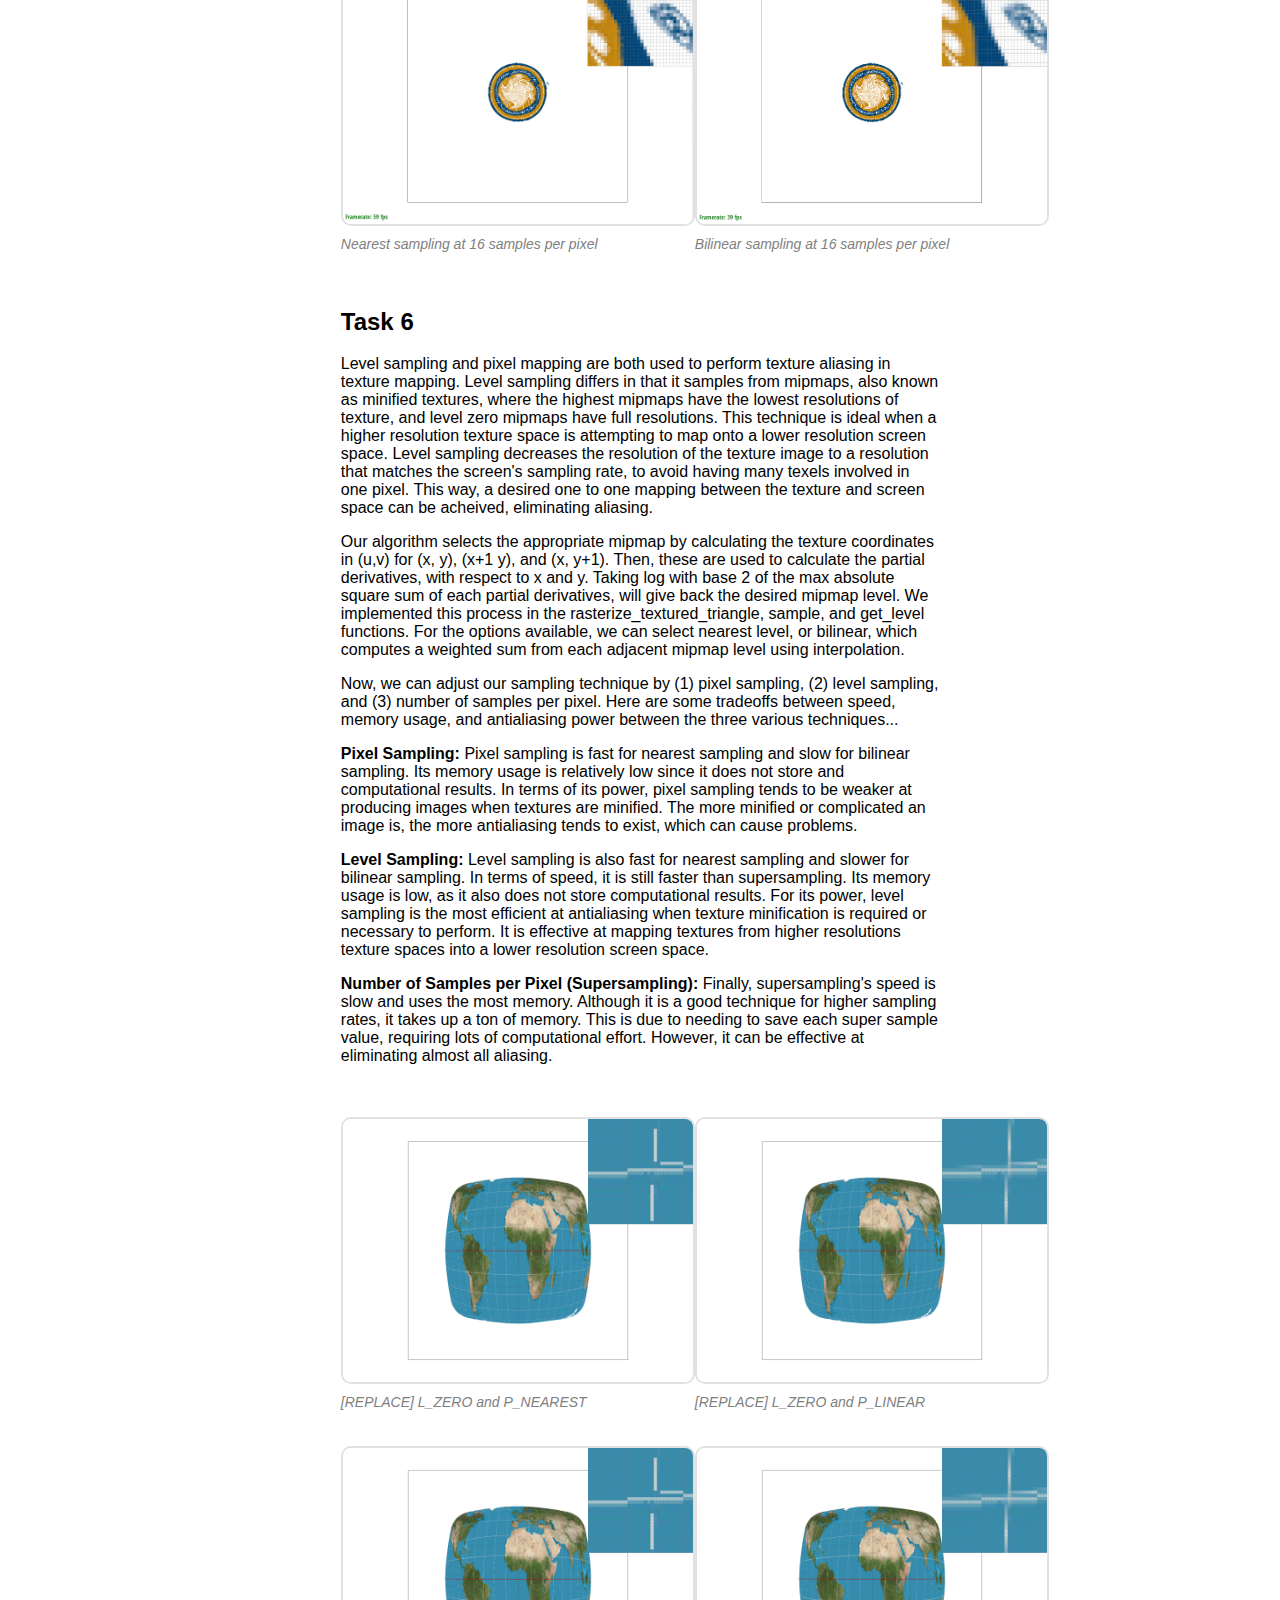
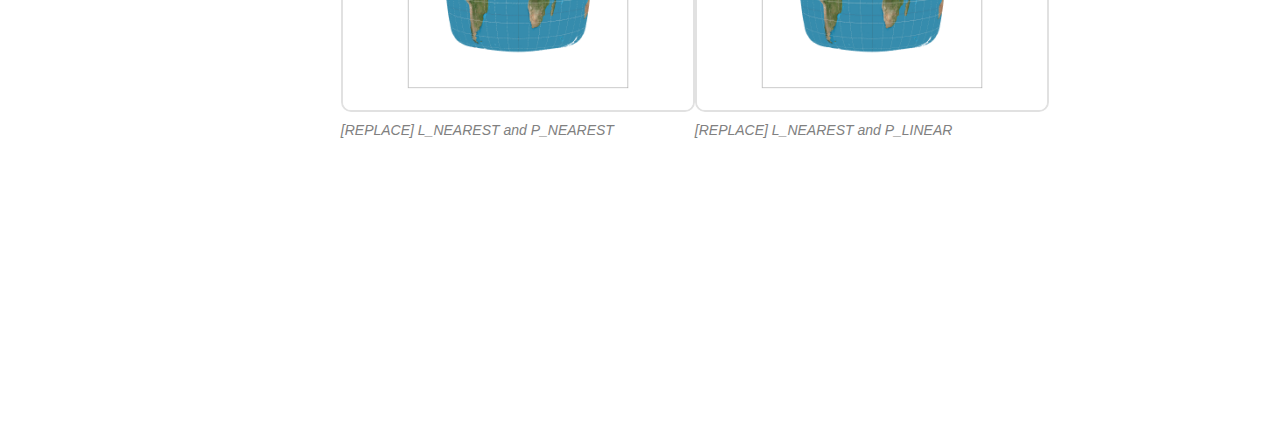
==== commit f5bba107: "task 5 pics" ====
--- a/proj1/index.html
+++ b/proj1/index.html
@@ -6,81 +6,79 @@
   <body>
     <h1>Project 1</h1>
     by Kelly Hu and Isabel Li
-    <br><br />
-    <hr>
-    <br />
-      <h2>Task 1</h2>
-      <p>
-        To rasterize triangles, we want to sample every point inside the triangle.
-        To do this, we want to be sure that every point is within the bounds of
-        the three lines which comprise the triangle, and then apply the sampling
-        function to these points which fulfil this requirement. This often
-        involves iterating through points in the frame buffer and testing whether
-        they are within these bounds.
-      </p>
-      <p>
-        For our rasterization algorithm, we identify and organise the three points
-        of the triangle into leftmost, middle, and rightmost points. We then
-        identify the slopes of the three lines of the triangle.
-      </p>
-
-      <p>
-        We sample in two halves -- one loop which samples all points within the
-        triangle from the leftmost to the middle point, and then repeating the
-        same process in a loop from the middle point to the rightmost point. We
-        find an upper bound slope and lower bound slope by comparing the
-        leftmost-to-middle slope and the leftmost-to-rightmost slope. From the
-        left point, we loop through points within the triangle, sampling from the
-        leftmost point to the middle point in vertical lines. We find the starting
-        and ending points of the next vertical line by increasing y's lower bound
-        and upper bound by the respective slopes of the triangle. Once we reach
-        the middle point, we re-identify the upper and lower bound slopes and
-        repeat this sampling process for the remaining section of the triangle.
-      </p>
-
-      <p>
-        Since this algorithm only samples points within the triangle, it is better
-        than one which checks each sample within the bounding box of the triangle.
-        Unfortunately we didn't have time to compare this with simple bounding box
-        triangle rasterization, since this was the initial approach we directly
-        implemented and so couldn't turn "off" our optimization.
-      </p>
-      <br />
-      <img src="./task1.png" width="600px" id="figure"/>
-      <figcaption>basic/test4.svg with the default viewing parameters</figcaption>
-      <br />
-      <br />
-  
+    <br /><br />
+    <hr />
+    <br />
+    <h2>Task 1</h2>
+    <p>
+      To rasterize triangles, we want to sample every point inside the triangle.
+      To do this, we want to be sure that every point is within the bounds of
+      the three lines which comprise the triangle, and then apply the sampling
+      function to these points which fulfil this requirement. This often
+      involves iterating through points in the frame buffer and testing whether
+      they are within these bounds.
+    </p>
+    <p>
+      For our rasterization algorithm, we identify and organise the three points
+      of the triangle into leftmost, middle, and rightmost points. We then
+      identify the slopes of the three lines of the triangle.
+    </p>
+
+    <p>
+      We sample in two halves -- one loop which samples all points within the
+      triangle from the leftmost to the middle point, and then repeating the
+      same process in a loop from the middle point to the rightmost point. We
+      find an upper bound slope and lower bound slope by comparing the
+      leftmost-to-middle slope and the leftmost-to-rightmost slope. From the
+      left point, we loop through points within the triangle, sampling from the
+      leftmost point to the middle point in vertical lines. We find the starting
+      and ending points of the next vertical line by increasing y's lower bound
+      and upper bound by the respective slopes of the triangle. Once we reach
+      the middle point, we re-identify the upper and lower bound slopes and
+      repeat this sampling process for the remaining section of the triangle.
+    </p>
+
+    <p>
+      Since this algorithm only samples points within the triangle, it is better
+      than one which checks each sample within the bounding box of the triangle.
+      Unfortunately we didn't have time to compare this with simple bounding box
+      triangle rasterization, since this was the initial approach we directly
+      implemented and so couldn't turn "off" our optimization.
+    </p>
+    <br />
+    <img src="./task1.png" width="600px" id="figure" />
+    <figcaption>basic/test4.svg with the default viewing parameters</figcaption>
+    <br />
+    <br />
 
     <h2>Task 2</h2>
     <p>
-      Supersampling is useful as it samples multiple points inside each pixel to reduce
-      the effects of aliasing, which can cause "jaggies" or jagged edges on rendered 
-      objects. In our supersampling algorithm, we are able to antialias the rasterization
-      of our triangle by setting each pixel of the frame_buffer to the average color of
-      super-samples inside that pixel.
-    </p>
-    <p>
-      In order to antialias the triangle by supersampling, we added to our 
-      rasterize_triangle algorithm from task 1. First, we divided each point inside 
-      the triangle into multiple smaller pixels based on the given sample_rate, by 
-      multiplying the x and y coordinates of the triangle's vertices by the square root
-      of sample_rate. By doing this, we are increasing the resolution of the triangle, 
-      enabling us to sample multiple points per pixel. Then, as per our original task 1 
-      algorithm, we loop through points in the triangle, sampling from the left. To account
-      for supersampling in our other functions, we changed set_sample_rate and set_framebuffer_target
-      to appropriately resize sample_buffer according to the sample_rate. In resolve_to_framebuffer, 
-      we looped through the pixels and looped through the supersampled points, setting the value of the 
-      pixel to the average colour of the super samples. The fill_pixel function was also modified 
-      to consider the rasterization of lines, such as the borderline in test 4.
-    </p>
-      
-    <p>
-      
-    </p>
-      
-
-    
+      Supersampling is useful as it samples multiple points inside each pixel to
+      reduce the effects of aliasing, which can cause "jaggies" or jagged edges
+      on rendered objects. In our supersampling algorithm, we are able to
+      antialias the rasterization of our triangle by setting each pixel of the
+      frame_buffer to the average color of super-samples inside that pixel.
+    </p>
+    <p>
+      In order to antialias the triangle by supersampling, we added to our
+      rasterize_triangle algorithm from task 1. First, we divided each point
+      inside the triangle into multiple smaller pixels based on the given
+      sample_rate, by multiplying the x and y coordinates of the triangle's
+      vertices by the square root of sample_rate. By doing this, we are
+      increasing the resolution of the triangle, enabling us to sample multiple
+      points per pixel. Then, as per our original task 1 algorithm, we loop
+      through points in the triangle, sampling from the left. To account for
+      supersampling in our other functions, we changed set_sample_rate and
+      set_framebuffer_target to appropriately resize sample_buffer according to
+      the sample_rate. In resolve_to_framebuffer, we looped through the pixels
+      and looped through the supersampled points, setting the value of the pixel
+      to the average colour of the super samples. The fill_pixel function was
+      also modified to consider the rasterization of lines, such as the
+      borderline in test 4.
+    </p>
+
+    <p></p>
+
     <br />
     <br />
 
@@ -99,65 +97,87 @@
     <br />
     <br />
 
-    
     <h2>Task 4</h2>
     <p>
-
-    </p>
+      Barycentric coordinates are a coordinate system which can be used to
+      express any point on a triangle in reference to the scalar values at the
+      vertices of the triangle. This allows us to interpolate to obtain smoothly
+      varying values across the surface. An example can be seen below in the
+      triangle with a red, green, and blue vertex, producing a smoothly blended
+      color triangle. Barycentric coordinates allow us to retrieve the color at
+      any point in the triangle, which will be a blend of the three colors of
+      the three vertices depending on the point's position relative to each
+      vertex. Points closer to the blue vertex will contain more of a blue
+      "value", and this applies respectively for each vertex.
+    </p>
+    <img src="./task_4.svg" width="600px" id="figure" />
+    <figcaption>A smoothly blended color triangle</figcaption>
+
+    <img src="./task_4.png" width="600px" id="figure" />
+    <figcaption>
+      A screenshot of svg/basic/test7.svg with default viewing parameters and
+      sample rate 1
+    </figcaption>
+
     <br />
     <br />
 
     <h2>Task 5</h2>
     <p>
-      Pixel sampling is used to display textures. It maps the pixels on a screen to texture pixels, also known 
-      as "texels". We use this technique to convert coordinates to the texture space, and 
-      map information from the texture space to the image. See the figure below for an 
-      example.  
-    </p>
-    <p>
-      Nearest Pixel Sampling and Bilinear Pixel Sampling are types of methods for pixel 
-      sampling that we implemented in this assignment. Nearest Pixel Sampling consists of 
-      finding the closest texel value through rounding the specific texture coordinates at 
-      a given pixel's location. This method is fast, however, it can produce jaggies or unwanted
-      artifacts. Bilinear Pixel Sampling uses linear interpolation to identify texels, and calculates the average
-      color value.
-    </p>
-    <p>
-      Our implementation of sample_nearest involves taking the texture coordinates (u,v) of a pixel, 
-      and returning the color of the nearest texel to that pixel. As such, each pixel is assigned
-      to the color of the texel that it is the closest to. 
-    </p>
-    <p>
-      Our implementation of sample_bilinear involves taking in the texture coordinates (u,v) of a pixel, 
-      and returning the color of that pixel based on the weighted average of the colors around it, specifically 
-      of four surrounding texels. This method produces a smoother texture as it blends colors between neighbouring texels. 
-    </p>
-    <p>
-      Both functions, sample_nearest and sample_bilinear are called within the rasterize_textured_triangle
-      function, which loops through pixels of the triangle and calculates the texture coordinates at each pixel 
-      using barycentric interpolation. Then, we call the respective sampling function (nearest or bilinear) to 
-      apply the color of the pixel.
-    </p>
-    <br /><br />
-    <div id="row">
-      <div>
-        <img src="./task5-1.png" width="350px" id="figure"/>
+      Pixel sampling is used to display textures. It maps the pixels on a screen
+      to texture pixels, also known as "texels". We use this technique to
+      convert coordinates to the texture space, and map information from the
+      texture space to the image. See the figure below for an example.
+    </p>
+    <p>
+      Nearest Pixel Sampling and Bilinear Pixel Sampling are types of methods
+      for pixel sampling that we implemented in this assignment. Nearest Pixel
+      Sampling consists of finding the closest texel value through rounding the
+      specific texture coordinates at a given pixel's location. This method is
+      fast, however, it can produce jaggies or unwanted artifacts. Bilinear
+      Pixel Sampling uses linear interpolation to identify texels, and
+      calculates the average color value.
+    </p>
+    <p>
+      Our implementation of sample_nearest involves taking the texture
+      coordinates (u,v) of a pixel, and returning the color of the nearest texel
+      to that pixel. As such, each pixel is assigned to the color of the texel
+      that it is the closest to.
+    </p>
+    <p>
+      Our implementation of sample_bilinear involves taking in the texture
+      coordinates (u,v) of a pixel, and returning the color of that pixel based
+      on the weighted average of the colors around it, specifically of four
+      surrounding texels. This method produces a smoother texture as it blends
+      colors between neighbouring texels.
+    </p>
+    <p>
+      Both functions, sample_nearest and sample_bilinear are called within the
+      rasterize_textured_triangle function, which loops through pixels of the
+      triangle and calculates the texture coordinates at each pixel using
+      barycentric interpolation. Then, we call the respective sampling function
+      (nearest or bilinear) to apply the color of the pixel.
+    </p>
+    <br /><br />
+    <div id="row">
+      <div>
+        <img src="./task5_1.png" width="350px" id="figure" />
         <figcaption>Nearest sampling at 1 sample per pixel</figcaption>
-        </div>
-      <div>
-        <img src="./task5-2.png" width="350px" id="figure"/>
+      </div>
+      <div>
+        <img src="./task5_2.png" width="350px" id="figure" />
         <figcaption>Bilinear sampling at 1 sample per pixel</figcaption>
       </div>
     </div>
     <br /><br />
     <div id="row">
       <div>
-        <img src="./task5-1.png" width="350px" id="figure"/>
-        <figcaption>[REPLACE] Nearest sampling at 16 samples per pixel</figcaption>
-        </div>
-      <div>
-        <img src="./task5-2.png" width="350px" id="figure"/>
-        <figcaption>[REPLACE] Bilinear sampling at 16 samples per pixel</figcaption>
+        <img src="./task5_3.png" width="350px" id="figure" />
+        <figcaption>Nearest sampling at 16 samples per pixel</figcaption>
+      </div>
+      <div>
+        <img src="./task5_4.png" width="350px" id="figure" />
+        <figcaption>Bilinear sampling at 16 samples per pixel</figcaption>
       </div>
     </div>
     <br />
@@ -165,72 +185,85 @@
 
     <h2>Task 6</h2>
     <p>
-      Level sampling and pixel mapping are both used to perform texture aliasing in texture mapping. 
-      Level sampling differs in that it samples from mipmaps, also known as minified textures, where 
-      the highest mipmaps have the lowest resolutions of texture, and level zero mipmaps have full 
-      resolutions. This technique is ideal when a higher resolution texture space is attempting to map 
-      onto a lower resolution screen space. Level sampling decreases the resolution of the texture image 
-      to a resolution that matches the screen's sampling rate, to avoid having many texels 
-      involved in one pixel. This way, a desired one to one mapping between the texture and screen space
-      can be acheived, eliminating aliasing. 
-    </p>
-    <p>
-      Our algorithm selects the appropriate mipmap by calculating the texture coordinates in (u,v) for 
-      (x, y), (x+1 y), and (x, y+1). Then, these are used to calculate the partial derivatives, with respect
-      to x and y. Taking log with base 2 of the max absolute square sum of each partial derivatives, 
-      will give back the desired mipmap level. We implemented this process in the rasterize_textured_triangle, sample, 
-      and get_level functions. For the options available, we can select nearest level, or bilinear, which computes 
-      a weighted sum from each adjacent mipmap level using interpolation. 
-    </p>
-    <p>
-      Now, we can adjust our sampling technique by (1) pixel sampling, (2) level sampling, and (3) number of 
-      samples per pixel. Here are some tradeoffs between speed, memory usage, and antialiasing power between 
-      the three various techniques...
-    </p>
-    <p>
-      <span style="font-weight:bold">Pixel Sampling: </span> 
-      Pixel sampling is fast for nearest sampling and slow for bilinear sampling. Its memory usage is relatively low
-      since it does not store and computational results. In terms of its power, pixel sampling tends to be weaker at 
-      producing images when textures are minified. The more minified or complicated an image is, the more antialiasing 
-      tends to exist, which can cause problems. 
-    </p>
-    <p>
-      <span style="font-weight:bold">Level Sampling: </span> 
-      Level sampling is also fast for nearest sampling and slower for bilinear sampling. In terms of speed, it is 
-      still faster than supersampling. Its memory usage is low, as it also does not store computational results. For its 
-      power, level sampling is the most efficient at antialiasing when texture minification is required or necessary to 
-      perform. It is effective at mapping textures from higher resolutions texture spaces into a lower resolution screen 
-      space.
-    </p>
-    <p>
-      <span style="font-weight:bold">Number of Samples per Pixel (Supersampling): </span> 
-      Finally, supersampling's speed is slow and uses the most memory. Although it is a good technique for higher sampling 
-      rates, it takes up a ton of memory. This is due to needing to save each super sample value, requiring lots of computational
-      effort. However, it can be effective at eliminating almost all aliasing. 
-    </p>
-    
-    <br /><br />
-    <div id="row">
-      <div>
-        <img src="./task5-1.png" width="350px" id="figure"/>
+      Level sampling and pixel mapping are both used to perform texture aliasing
+      in texture mapping. Level sampling differs in that it samples from
+      mipmaps, also known as minified textures, where the highest mipmaps have
+      the lowest resolutions of texture, and level zero mipmaps have full
+      resolutions. This technique is ideal when a higher resolution texture
+      space is attempting to map onto a lower resolution screen space. Level
+      sampling decreases the resolution of the texture image to a resolution
+      that matches the screen's sampling rate, to avoid having many texels
+      involved in one pixel. This way, a desired one to one mapping between the
+      texture and screen space can be acheived, eliminating aliasing.
+    </p>
+    <p>
+      Our algorithm selects the appropriate mipmap by calculating the texture
+      coordinates in (u,v) for (x, y), (x+1 y), and (x, y+1). Then, these are
+      used to calculate the partial derivatives, with respect to x and y. Taking
+      log with base 2 of the max absolute square sum of each partial
+      derivatives, will give back the desired mipmap level. We implemented this
+      process in the rasterize_textured_triangle, sample, and get_level
+      functions. For the options available, we can select nearest level, or
+      bilinear, which computes a weighted sum from each adjacent mipmap level
+      using interpolation.
+    </p>
+    <p>
+      Now, we can adjust our sampling technique by (1) pixel sampling, (2) level
+      sampling, and (3) number of samples per pixel. Here are some tradeoffs
+      between speed, memory usage, and antialiasing power between the three
+      various techniques...
+    </p>
+    <p>
+      <span style="font-weight: bold">Pixel Sampling: </span>
+      Pixel sampling is fast for nearest sampling and slow for bilinear
+      sampling. Its memory usage is relatively low since it does not store and
+      computational results. In terms of its power, pixel sampling tends to be
+      weaker at producing images when textures are minified. The more minified
+      or complicated an image is, the more antialiasing tends to exist, which
+      can cause problems.
+    </p>
+    <p>
+      <span style="font-weight: bold">Level Sampling: </span>
+      Level sampling is also fast for nearest sampling and slower for bilinear
+      sampling. In terms of speed, it is still faster than supersampling. Its
+      memory usage is low, as it also does not store computational results. For
+      its power, level sampling is the most efficient at antialiasing when
+      texture minification is required or necessary to perform. It is effective
+      at mapping textures from higher resolutions texture spaces into a lower
+      resolution screen space.
+    </p>
+    <p>
+      <span style="font-weight: bold"
+        >Number of Samples per Pixel (Supersampling):
+      </span>
+      Finally, supersampling's speed is slow and uses the most memory. Although
+      it is a good technique for higher sampling rates, it takes up a ton of
+      memory. This is due to needing to save each super sample value, requiring
+      lots of computational effort. However, it can be effective at eliminating
+      almost all aliasing.
+    </p>
+
+    <br /><br />
+    <div id="row">
+      <div>
+        <img src="./task5-1.png" width="350px" id="figure" />
         <figcaption>[REPLACE] L_ZERO and P_NEAREST</figcaption>
-        </div>
-      <div>
-        <img src="./task5-2.png" width="350px" id="figure"/>
+      </div>
+      <div>
+        <img src="./task5-2.png" width="350px" id="figure" />
         <figcaption>[REPLACE] L_ZERO and P_LINEAR</figcaption>
       </div>
     </div>
     <br /><br />
     <div id="row">
       <div>
-        <img src="./task5-1.png" width="350px" id="figure"/>
+        <img src="./task5-1.png" width="350px" id="figure" />
         <figcaption>[REPLACE] L_NEAREST and P_NEAREST</figcaption>
-        </div>
-      <div>
-        <img src="./task5-2.png" width="350px" id="figure"/>
+      </div>
+      <div>
+        <img src="./task5-2.png" width="350px" id="figure" />
         <figcaption>[REPLACE] L_NEAREST and P_LINEAR</figcaption>
       </div>
     </div>
-
   </body>
-</html>+</html>
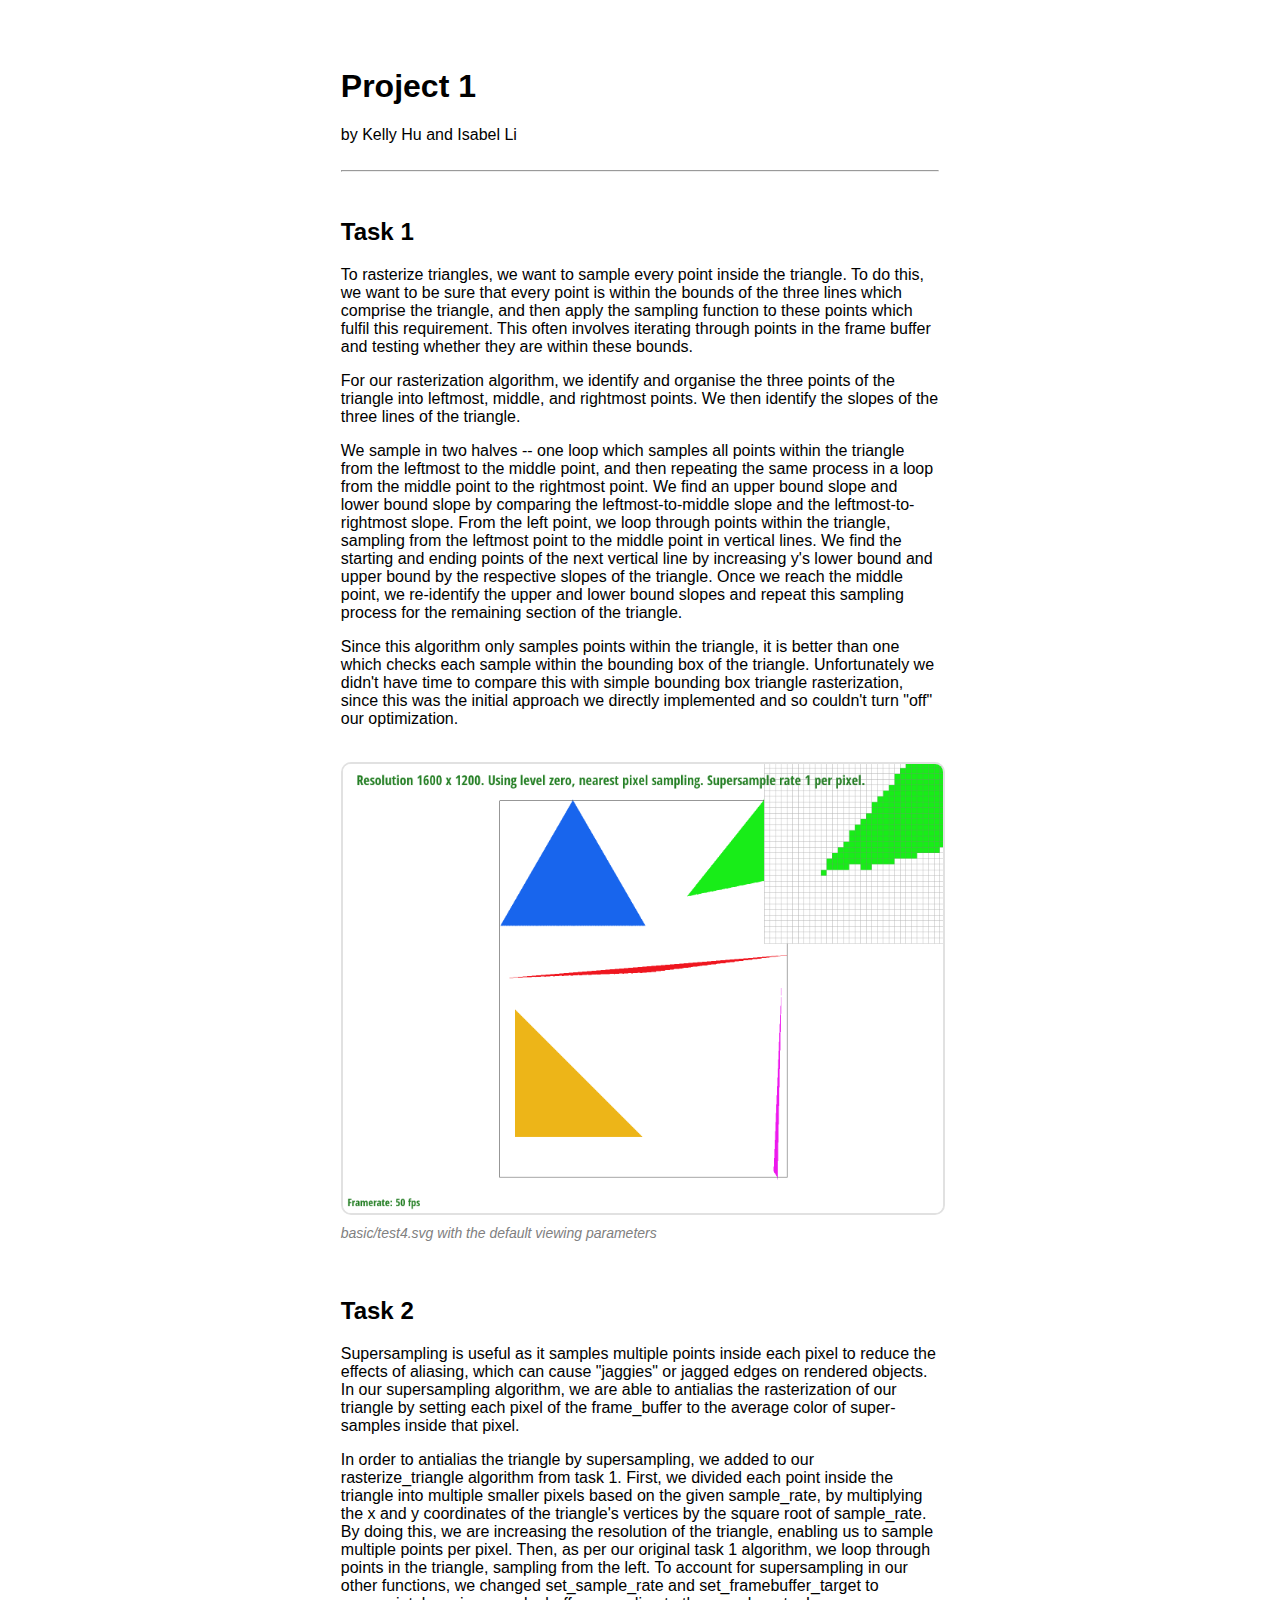
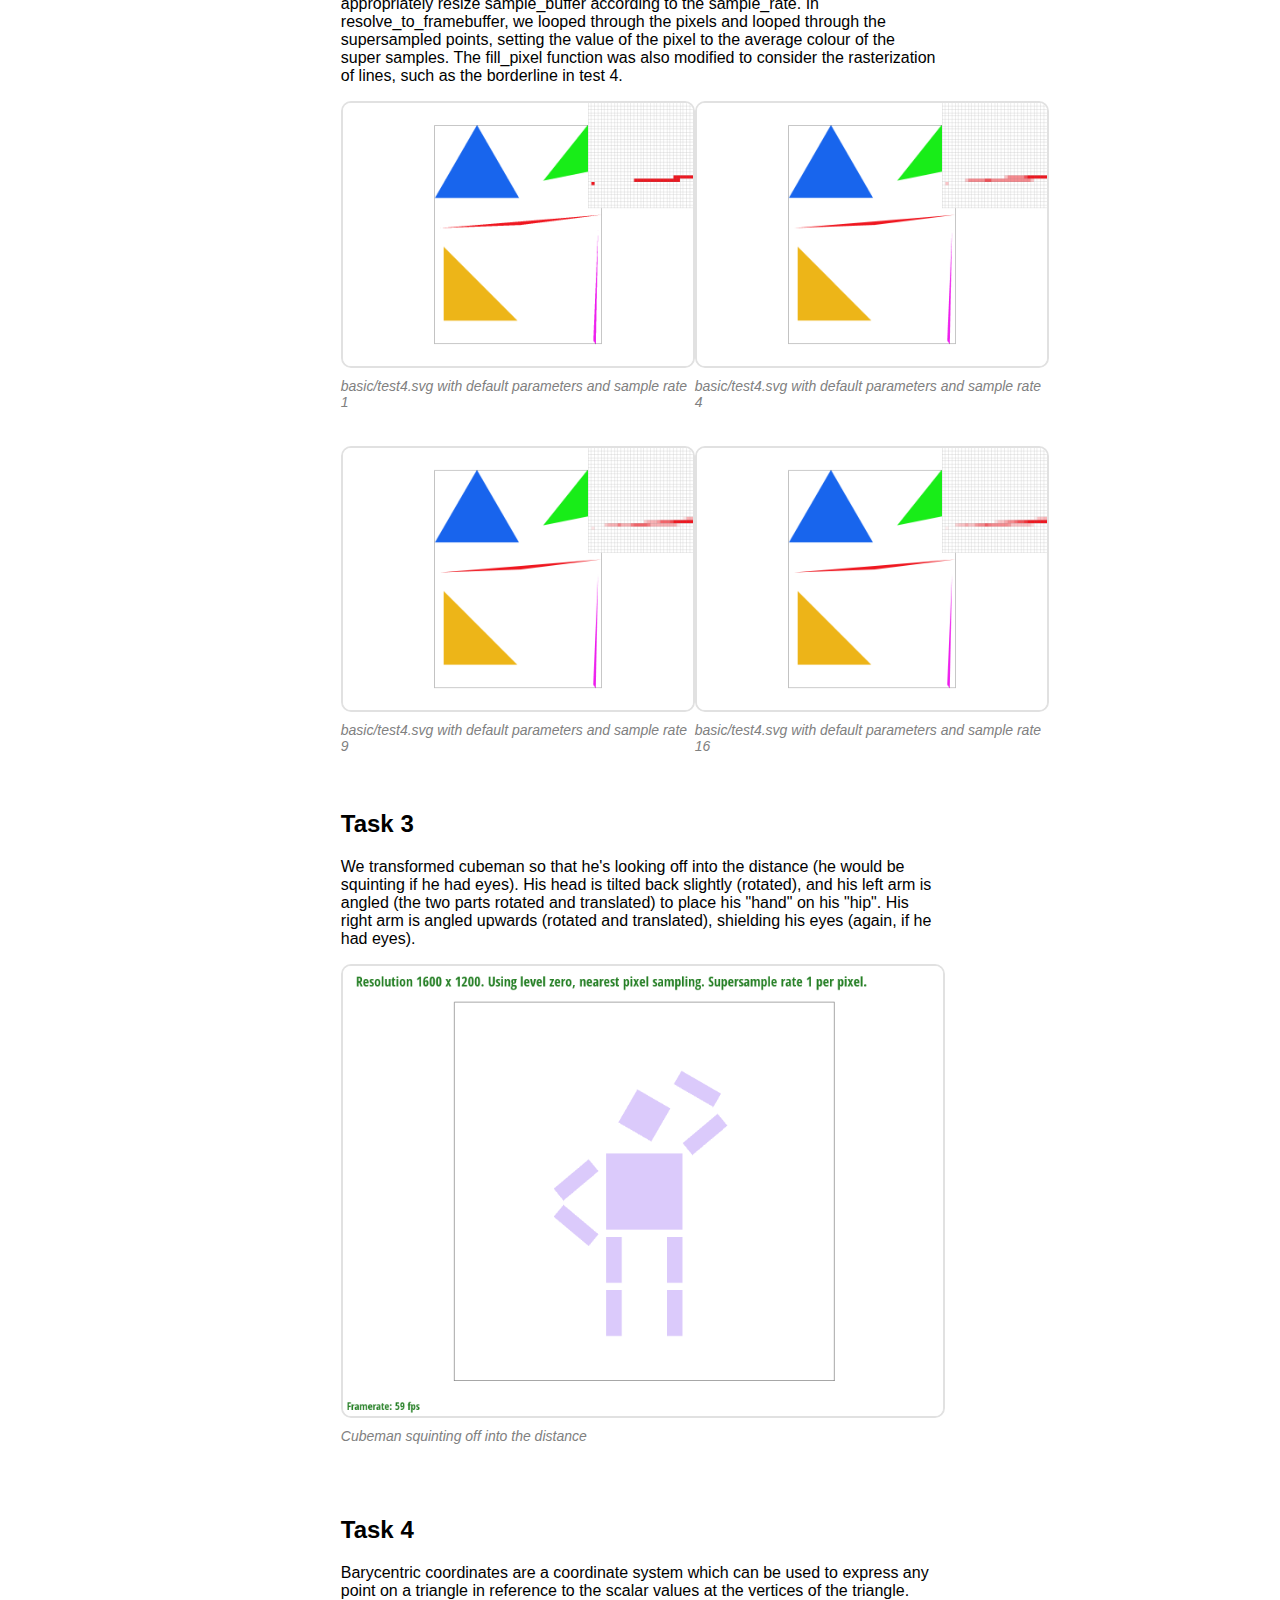
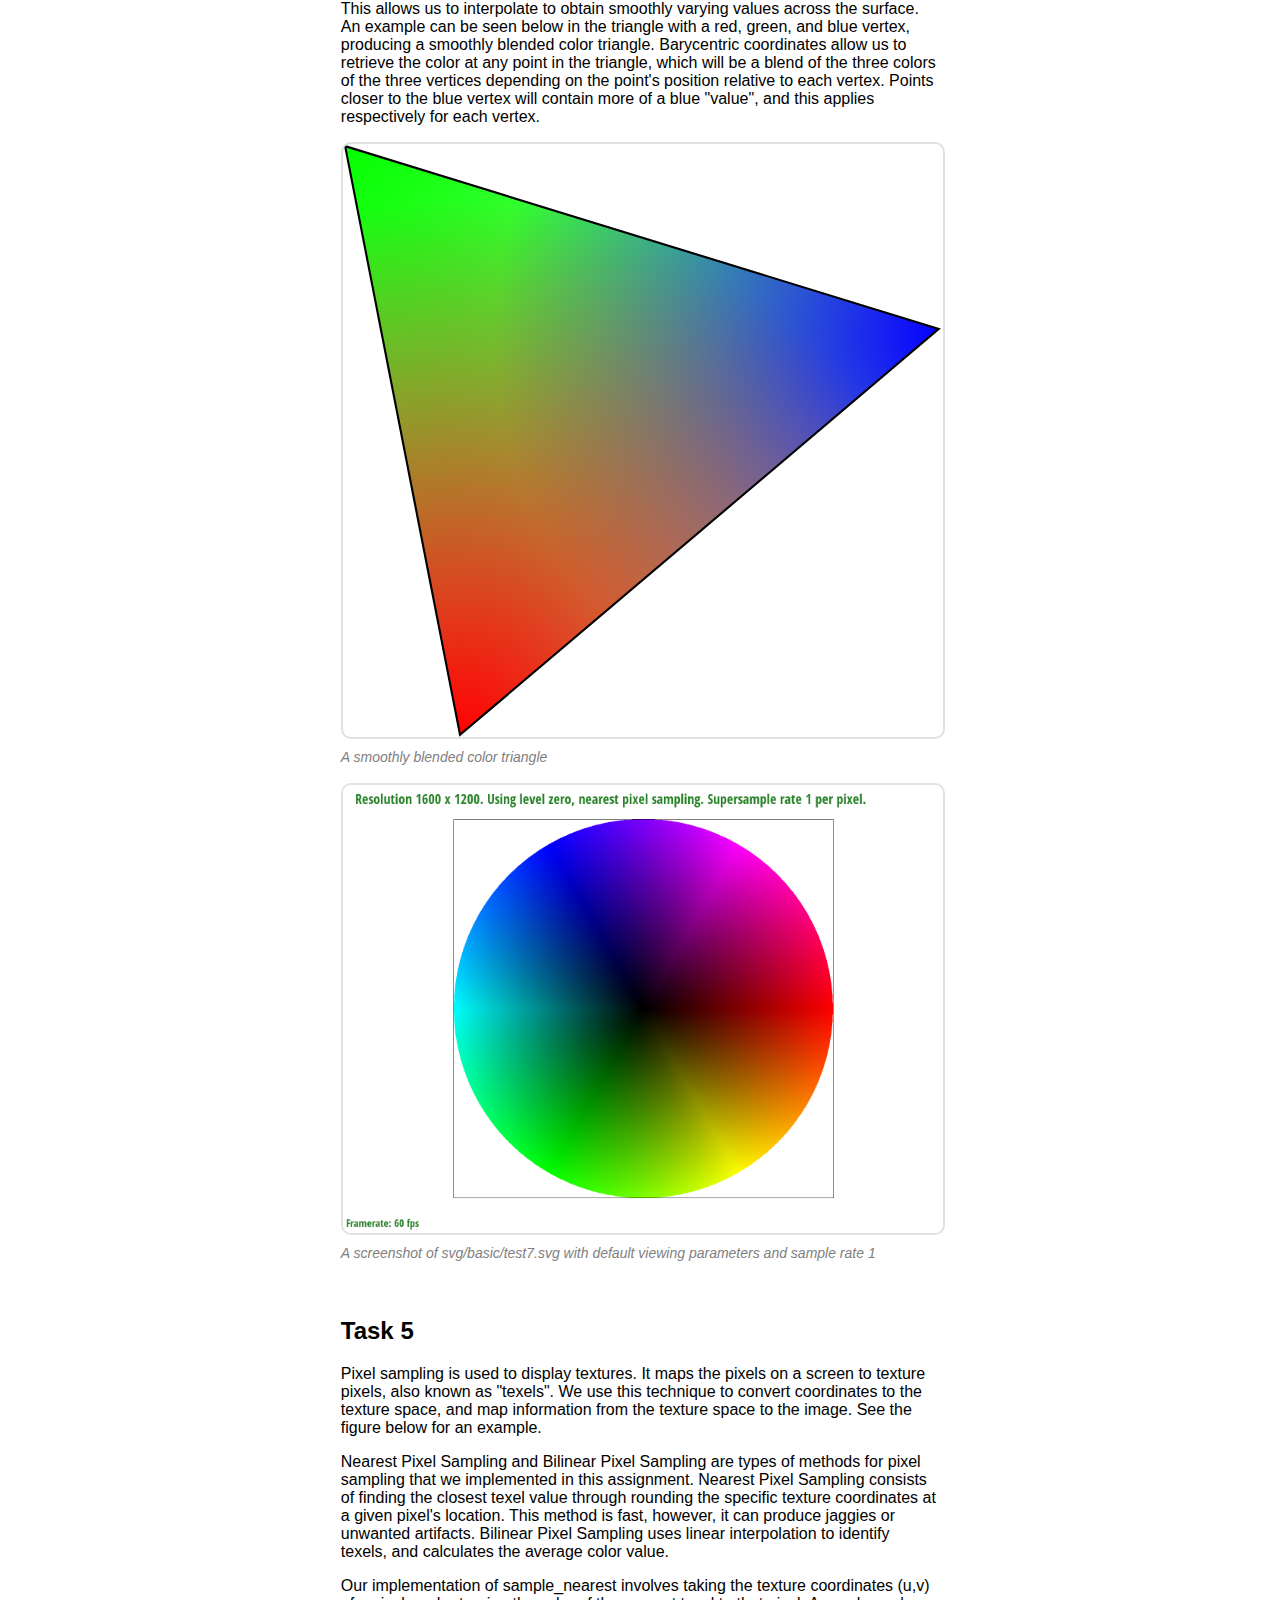
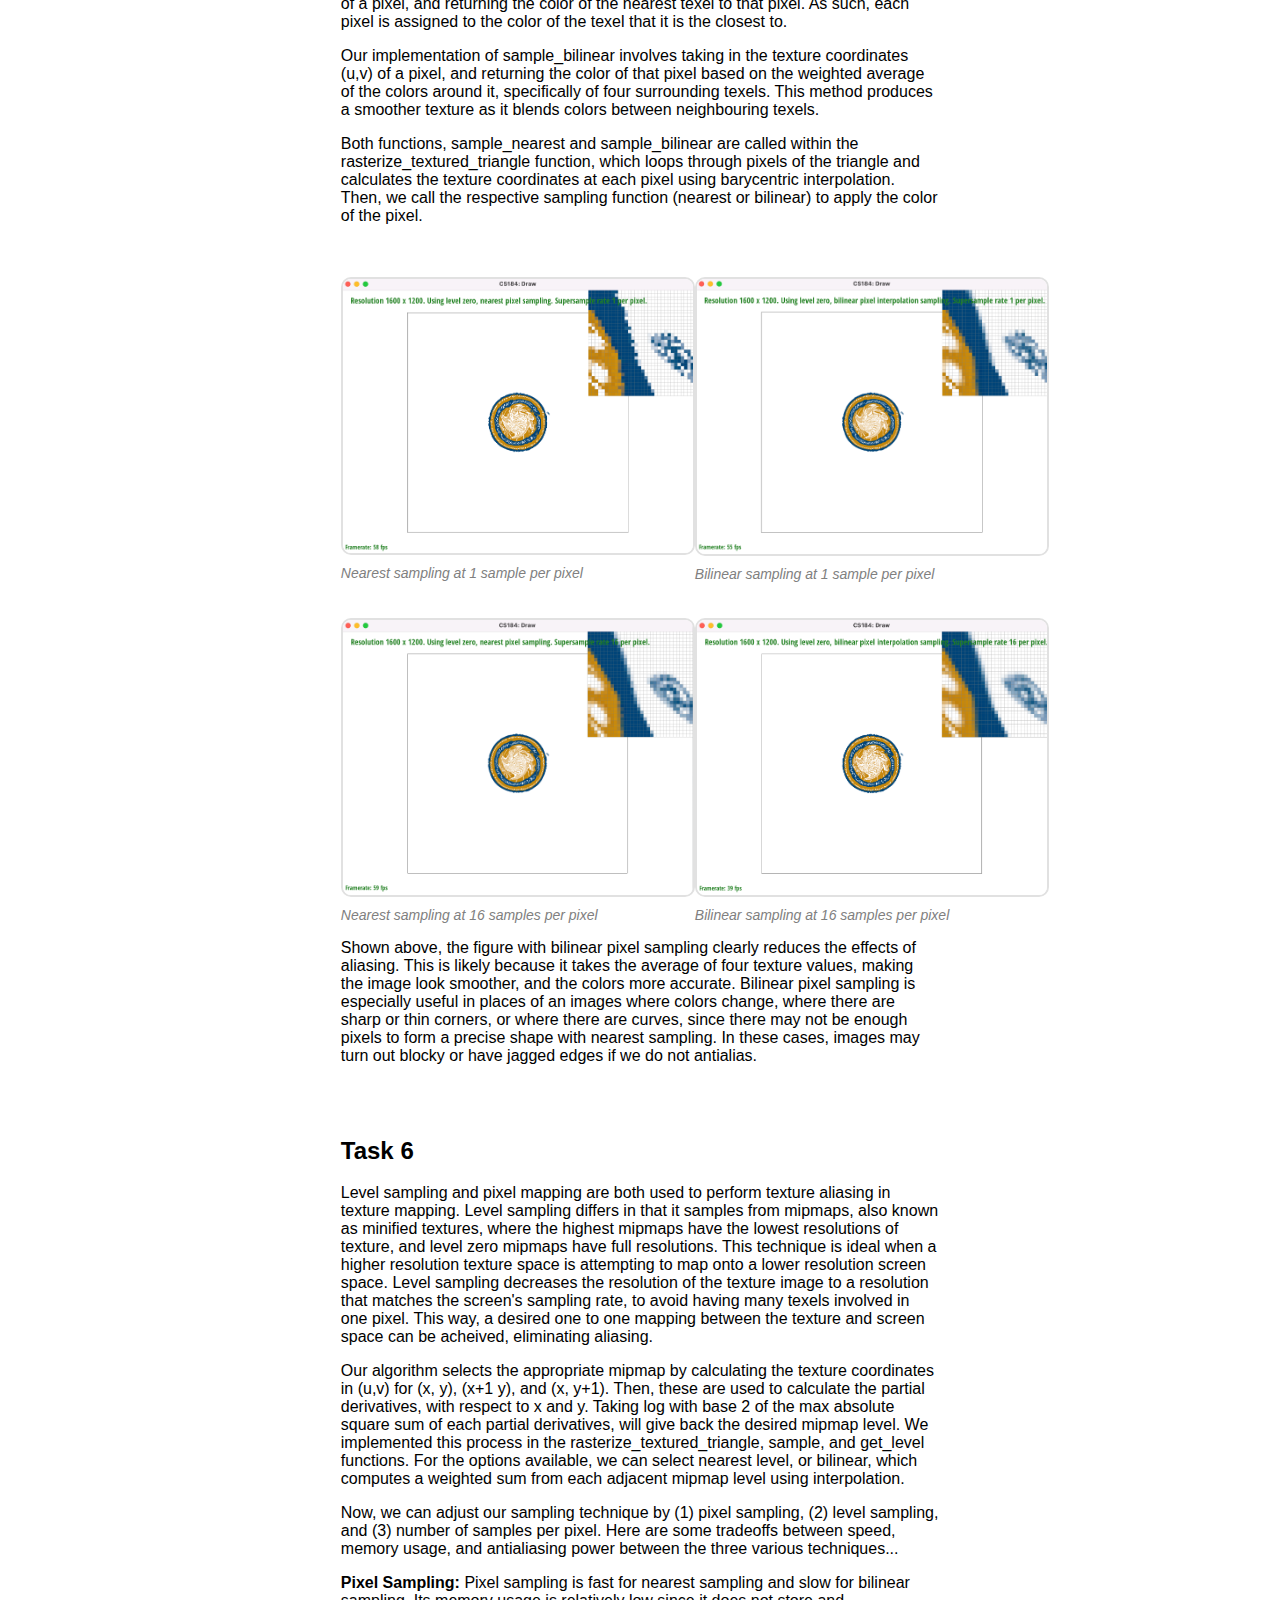
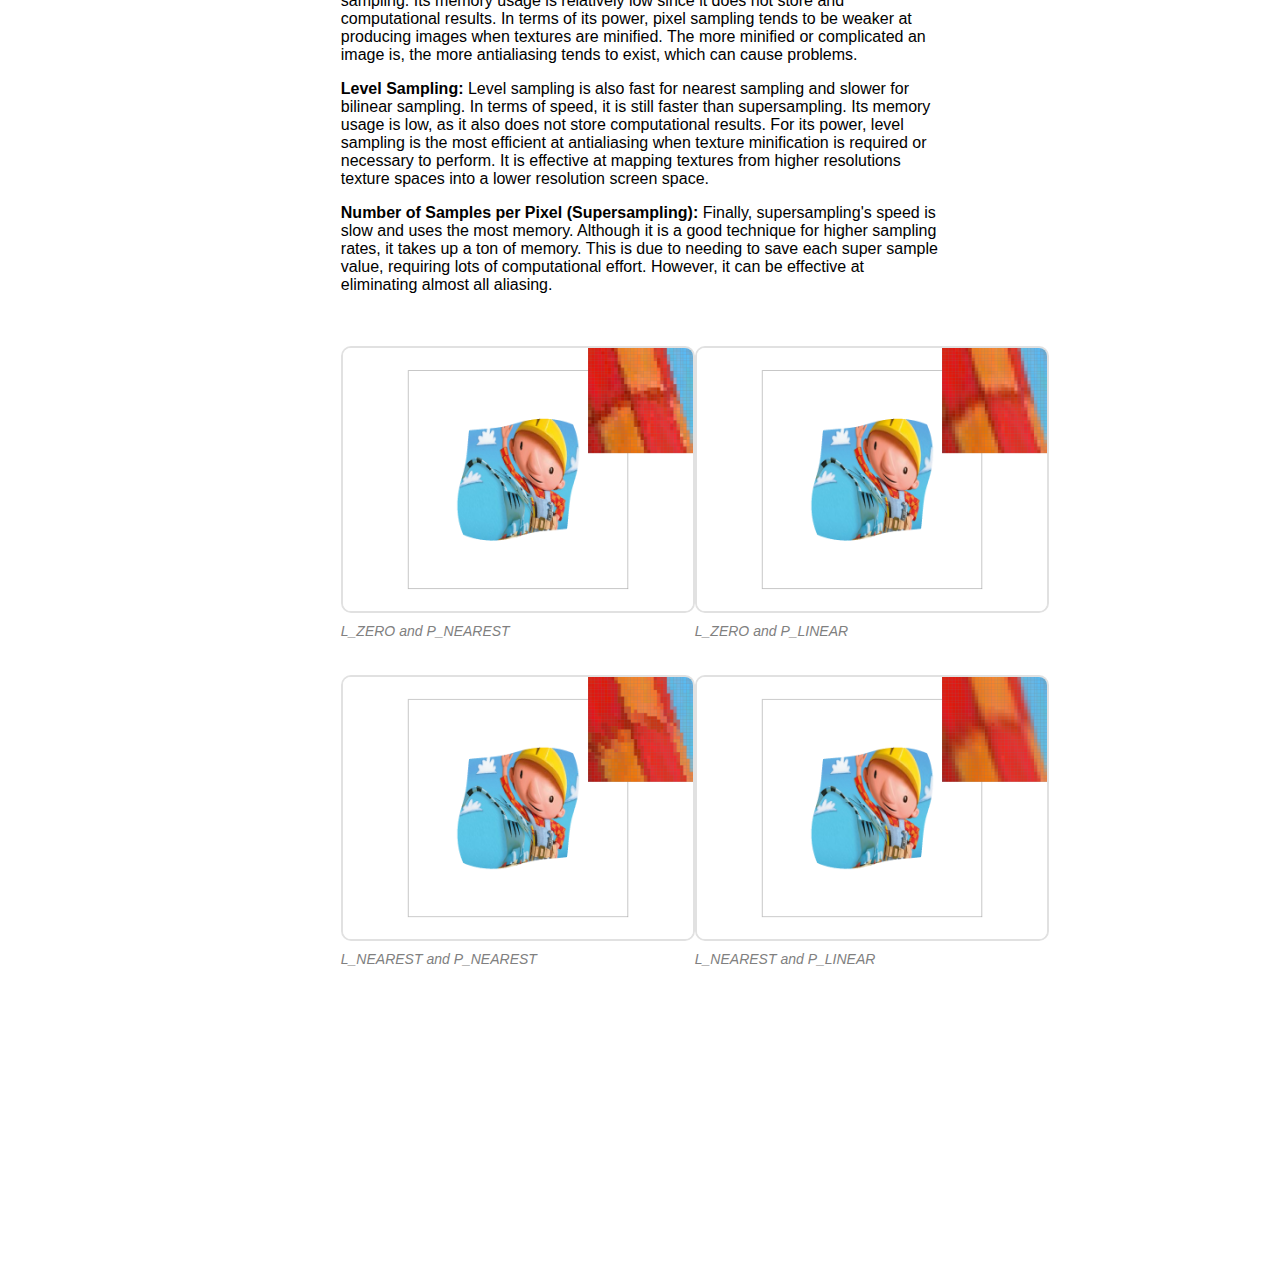
==== commit 8c9569b2: "task 5 addon + task 6 and 2 images" ====
--- a/proj1/index.html
+++ b/proj1/index.html
@@ -76,8 +76,27 @@
       also modified to consider the rasterization of lines, such as the
       borderline in test 4.
     </p>
-
-    <p></p>
+    <div id="row">
+      <div>
+        <img src="./rate1.png" width="350px" id="figure" />
+        <figcaption>basic/test4.svg with default parameters and sample rate 1</figcaption>
+      </div>
+      <div>
+        <img src="./rate4.png" width="350px" id="figure" />
+        <figcaption>basic/test4.svg with default parameters and sample rate 4</figcaption>
+      </div>
+    </div>
+    <br /><br />
+    <div id="row">
+      <div>
+        <img src="./rate9.png" width="350px" id="figure" />
+        <figcaption>basic/test4.svg with default parameters and sample rate 9</figcaption>
+      </div>
+      <div>
+        <img src="./rate16.png" width="350px" id="figure" />
+        <figcaption>basic/test4.svg with default parameters and sample rate 16</figcaption>
+      </div>
+    </div>
 
     <br />
     <br />
@@ -112,7 +131,7 @@
     </p>
     <img src="./task_4.svg" width="600px" id="figure" />
     <figcaption>A smoothly blended color triangle</figcaption>
-
+    <br />
     <img src="./task_4.png" width="600px" id="figure" />
     <figcaption>
       A screenshot of svg/basic/test7.svg with default viewing parameters and
@@ -180,6 +199,15 @@
         <figcaption>Bilinear sampling at 16 samples per pixel</figcaption>
       </div>
     </div>
+    <p>
+      Shown above, the figure with bilinear pixel sampling clearly reduces the
+      effects of aliasing. This is likely because it takes the average of four 
+      texture values, making the image look smoother, and the colors more accurate.
+      Bilinear pixel sampling is especially useful in places of an images where colors
+      change, where there are sharp or thin corners, or where there are curves, since 
+      there may not be enough pixels to form a precise shape with nearest sampling. In 
+      these cases, images may turn out blocky or have jagged edges if we do not antialias.
+    </p>
     <br />
     <br />
 
@@ -246,23 +274,23 @@
     <br /><br />
     <div id="row">
       <div>
-        <img src="./task5-1.png" width="350px" id="figure" />
-        <figcaption>[REPLACE] L_ZERO and P_NEAREST</figcaption>
-      </div>
-      <div>
-        <img src="./task5-2.png" width="350px" id="figure" />
-        <figcaption>[REPLACE] L_ZERO and P_LINEAR</figcaption>
-      </div>
-    </div>
-    <br /><br />
-    <div id="row">
-      <div>
-        <img src="./task5-1.png" width="350px" id="figure" />
-        <figcaption>[REPLACE] L_NEAREST and P_NEAREST</figcaption>
-      </div>
-      <div>
-        <img src="./task5-2.png" width="350px" id="figure" />
-        <figcaption>[REPLACE] L_NEAREST and P_LINEAR</figcaption>
+        <img src="./l_zero_p_nearest.png" width="350px" id="figure" />
+        <figcaption>L_ZERO and P_NEAREST</figcaption>
+      </div>
+      <div>
+        <img src="./l_zero_p_linear.png" width="350px" id="figure" />
+        <figcaption>L_ZERO and P_LINEAR</figcaption>
+      </div>
+    </div>
+    <br /><br />
+    <div id="row">
+      <div>
+        <img src="./l_nearest_p_nearest.png" width="350px" id="figure" />
+        <figcaption>L_NEAREST and P_NEAREST</figcaption>
+      </div>
+      <div>
+        <img src="./l_nearest_p_linear.png" width="350px" id="figure" />
+        <figcaption>L_NEAREST and P_LINEAR</figcaption>
       </div>
     </div>
   </body>
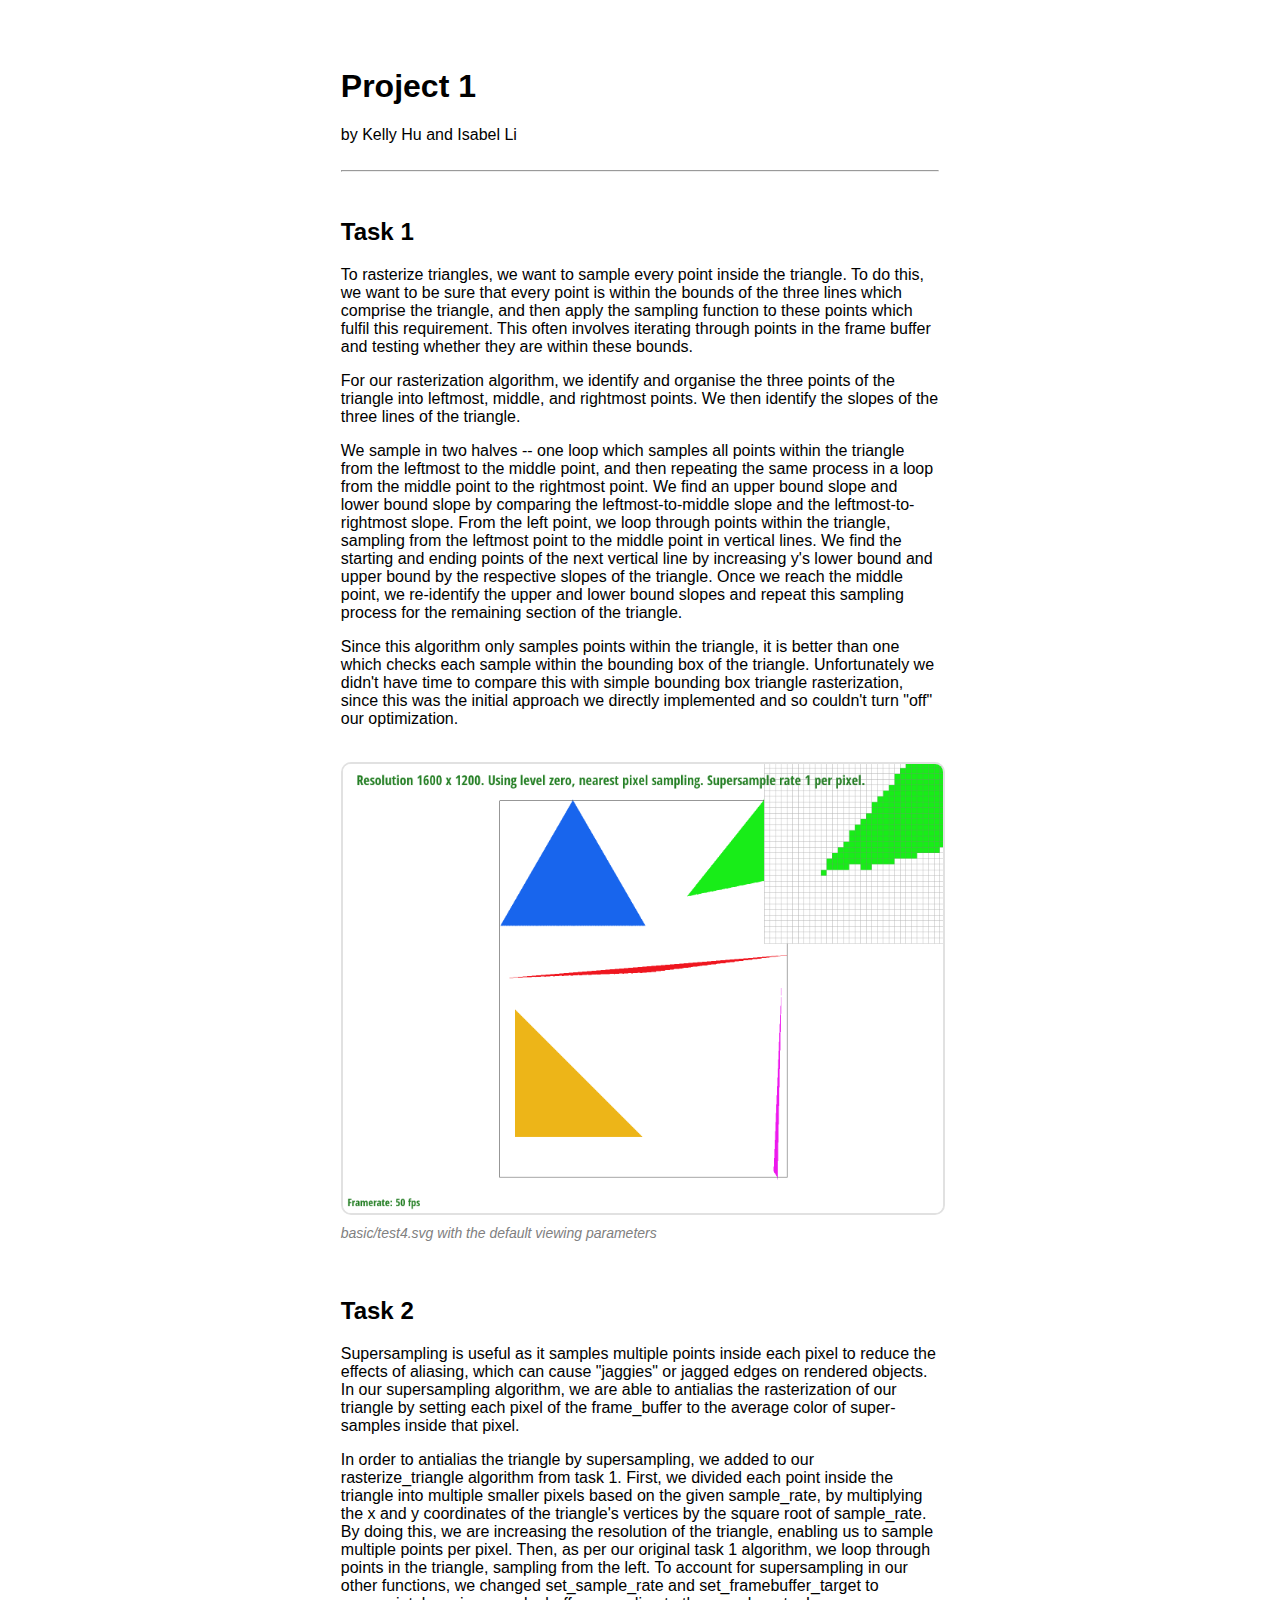
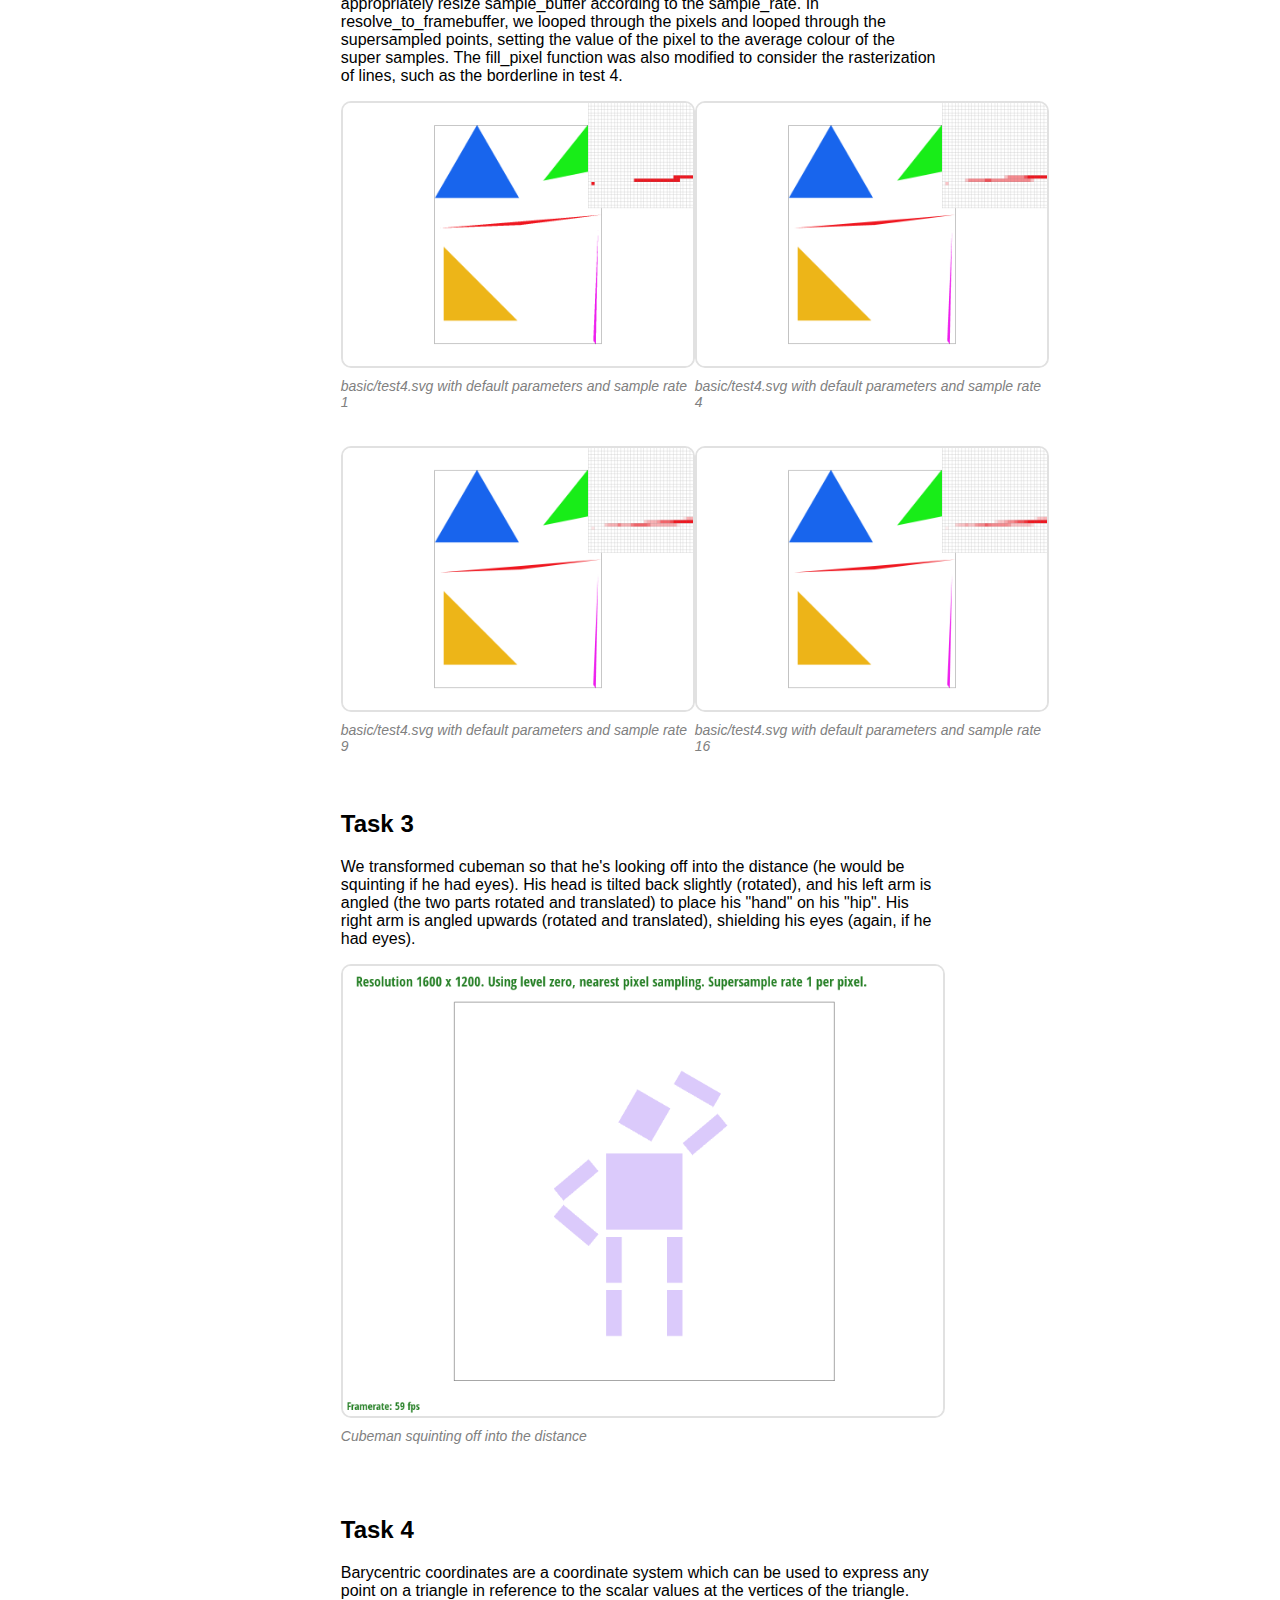
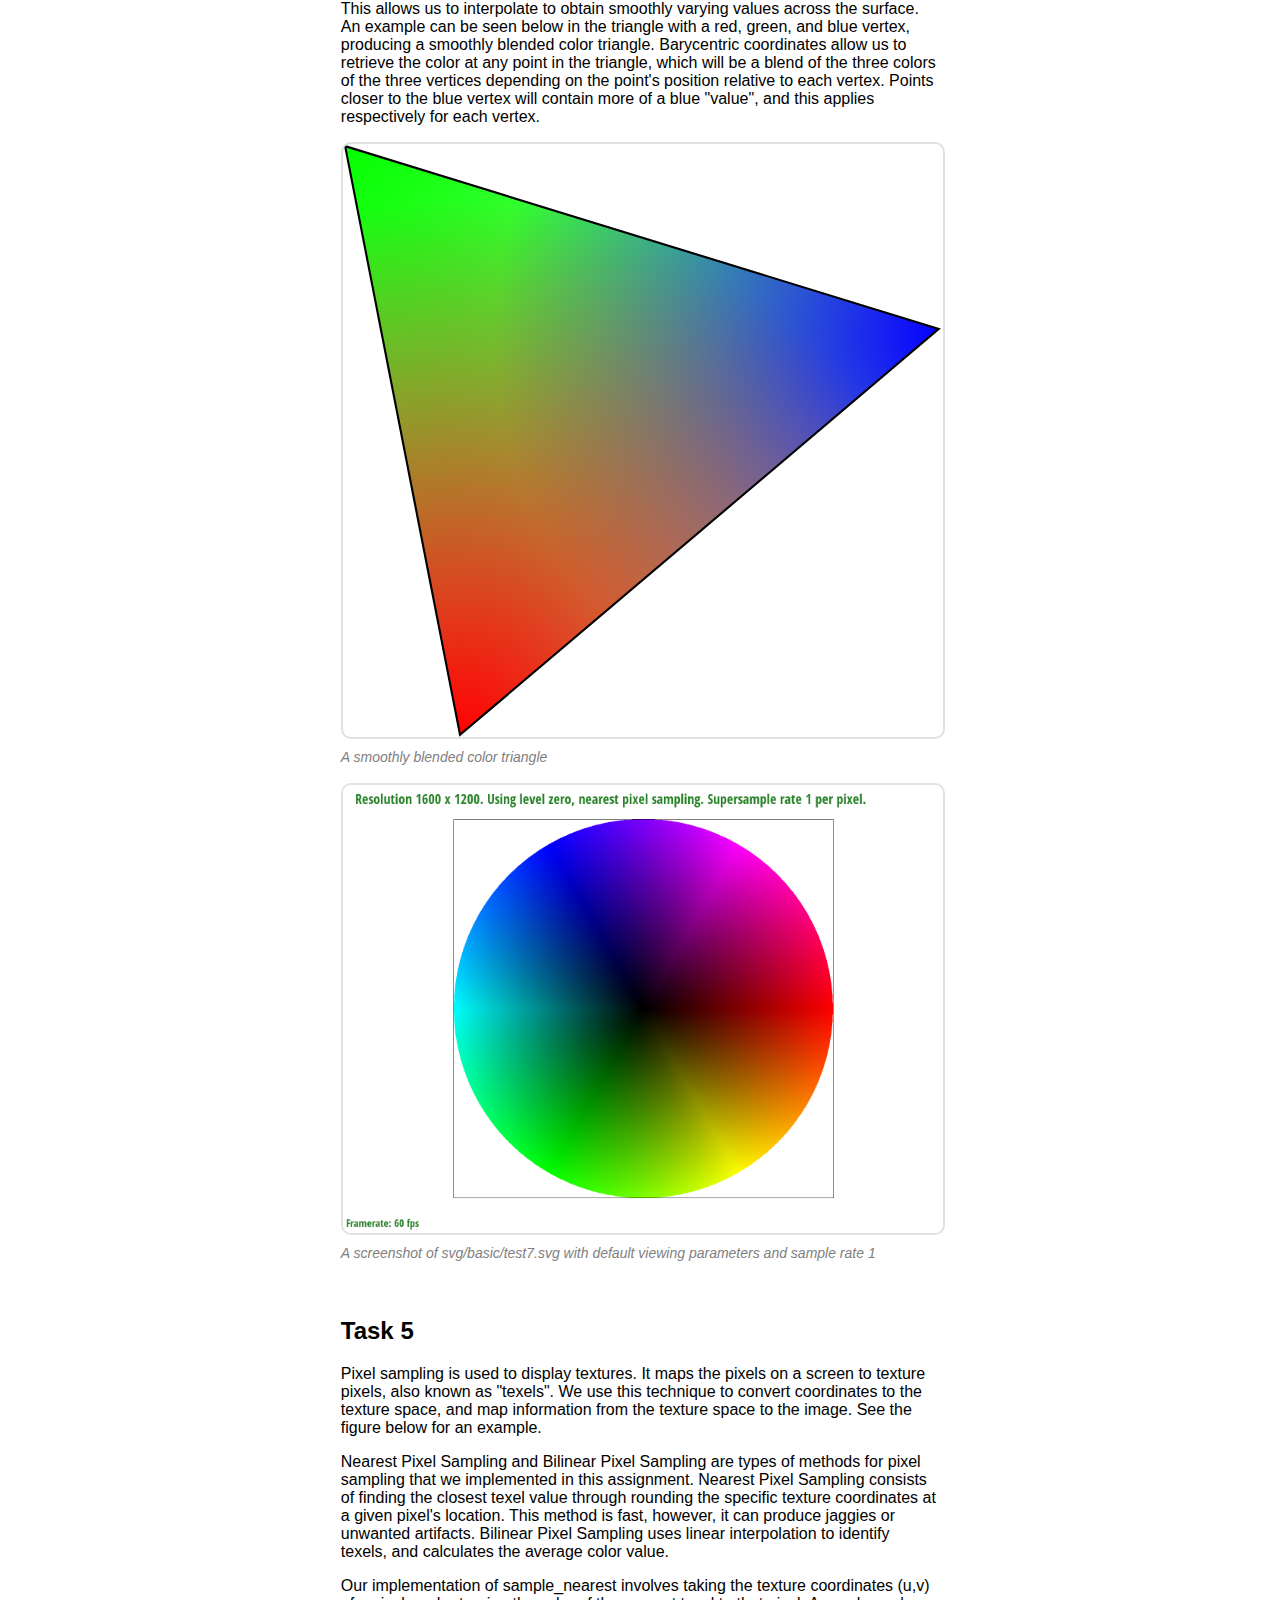
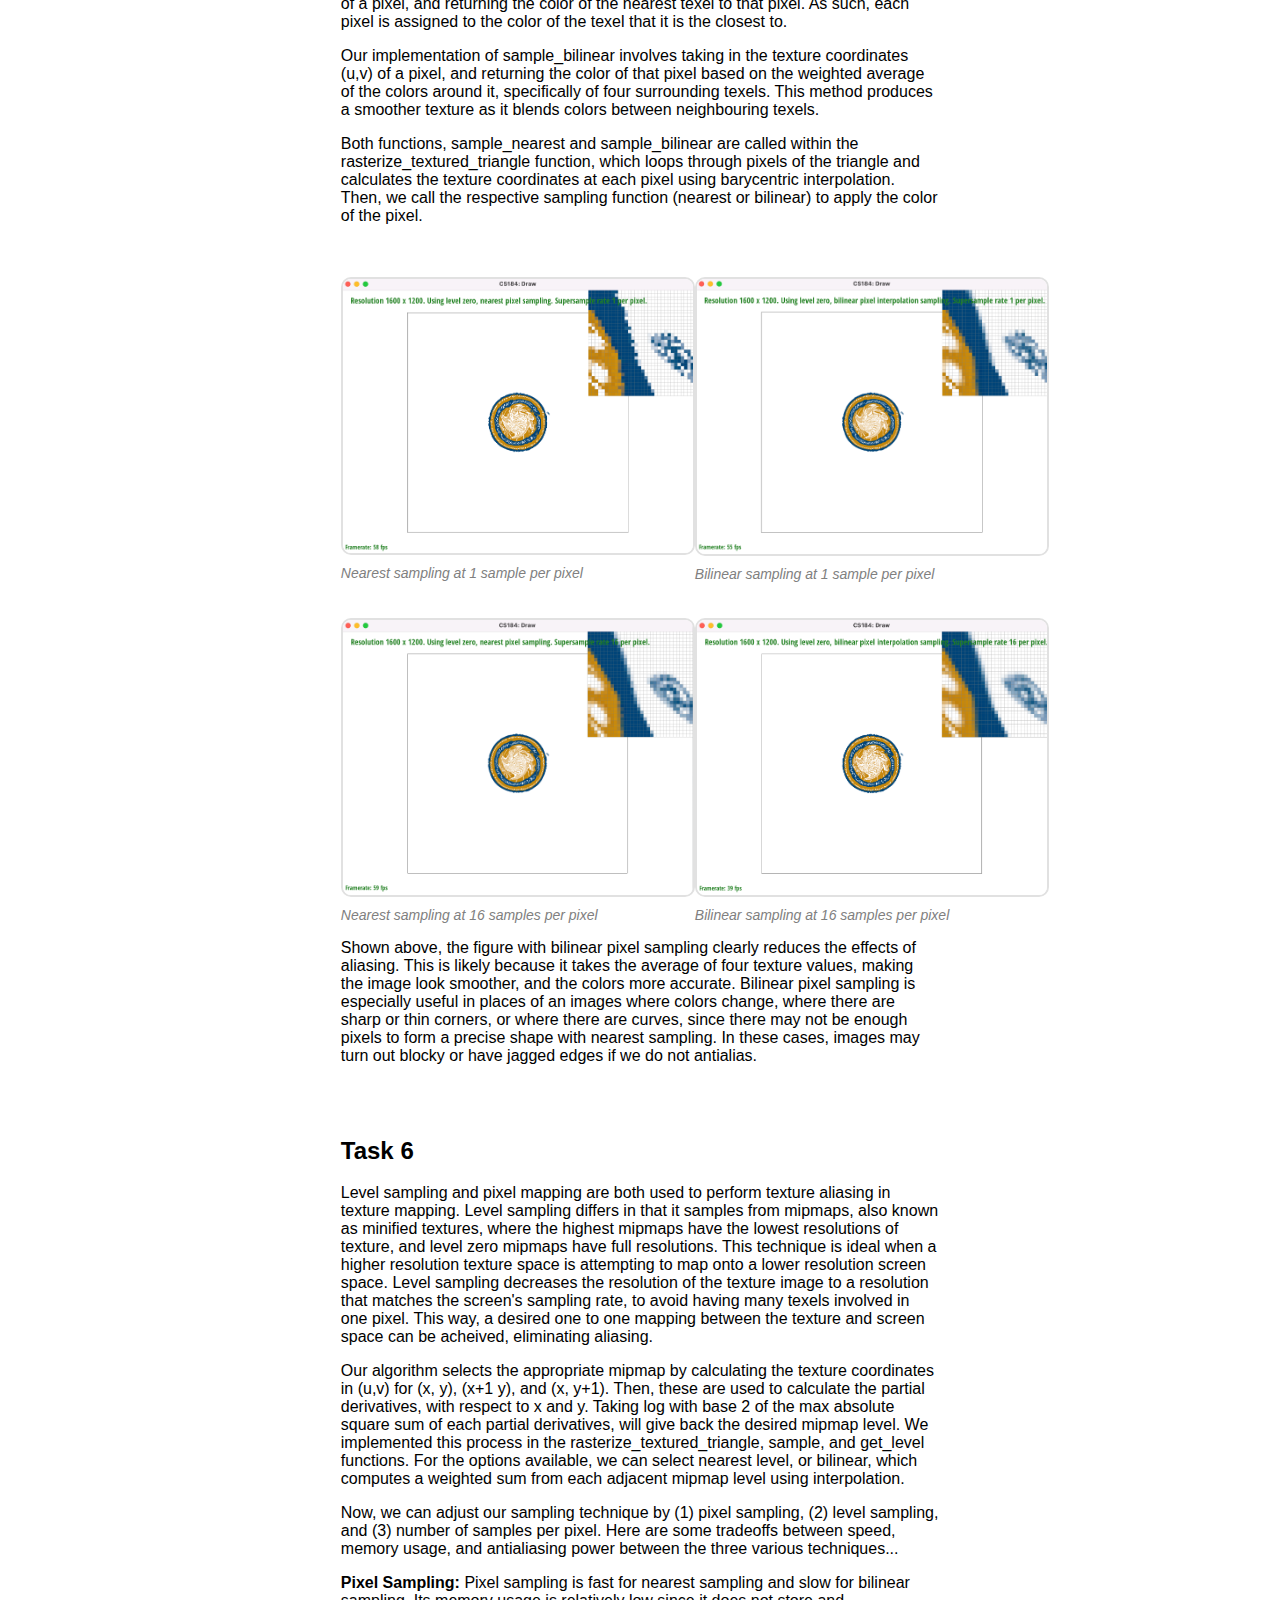
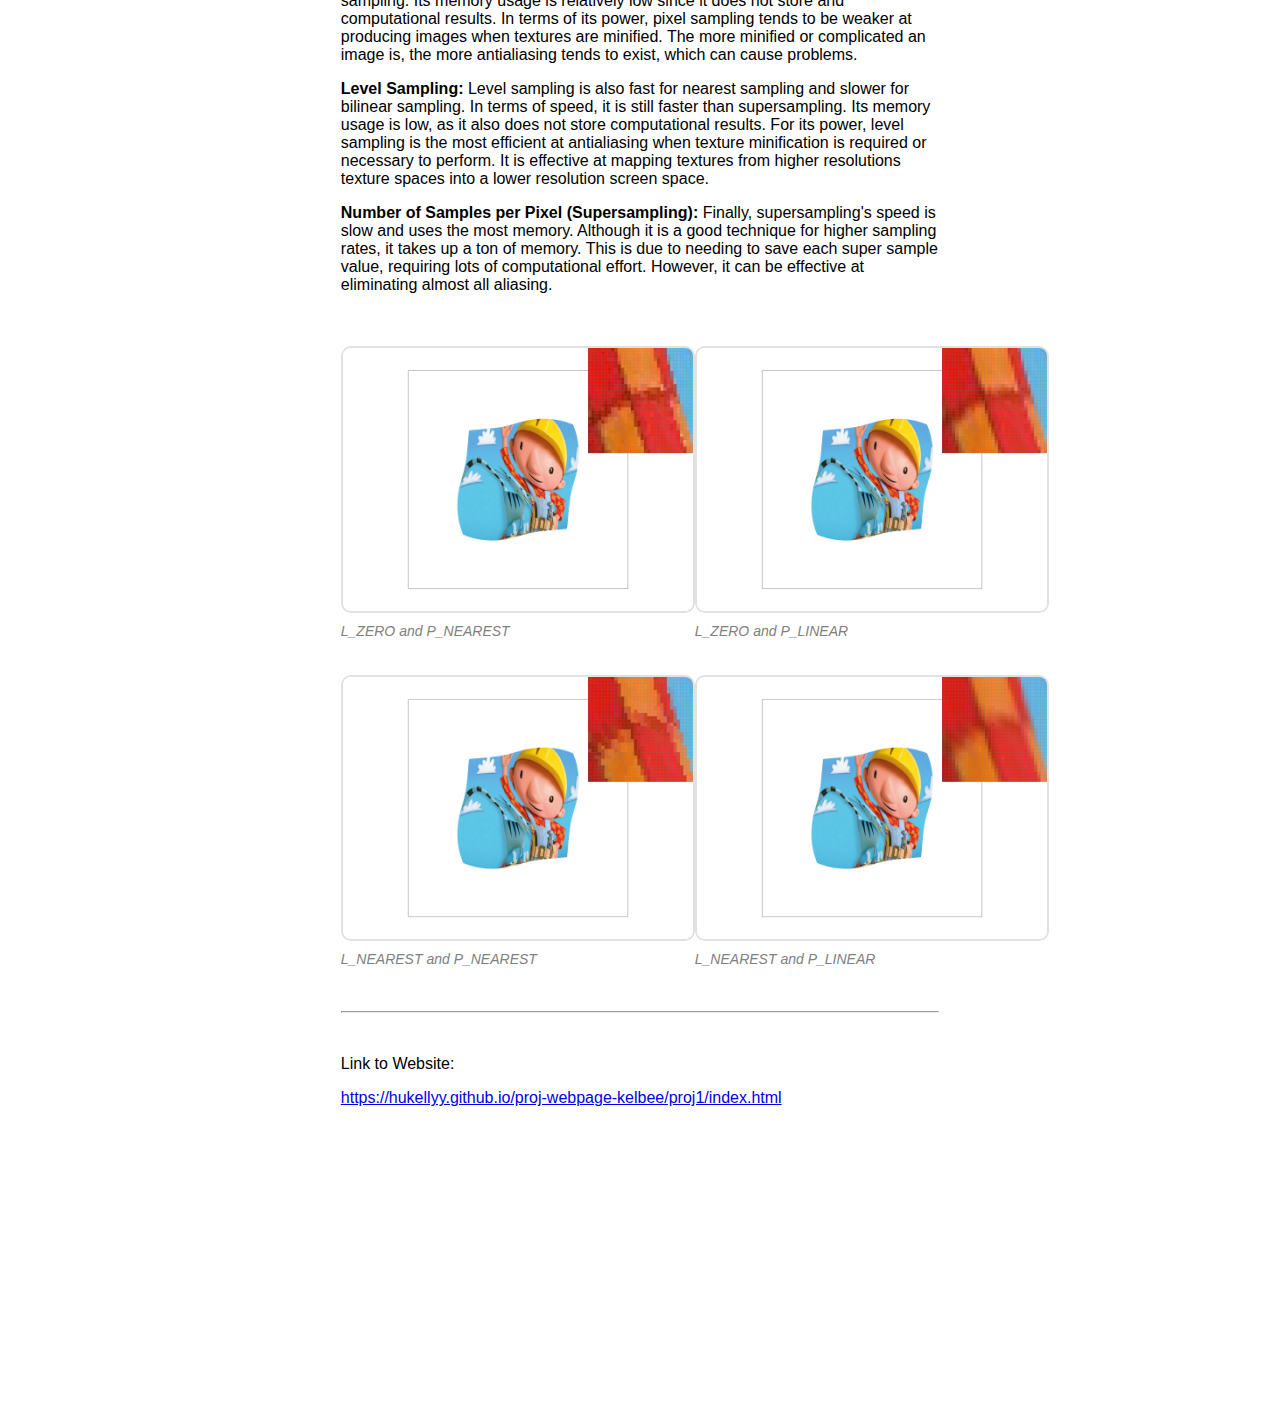
==== commit 32b14a69: "added link to bottom" ====
--- a/proj1/index.html
+++ b/proj1/index.html
@@ -293,5 +293,10 @@
         <figcaption>L_NEAREST and P_LINEAR</figcaption>
       </div>
     </div>
+    <br /><br />
+    <hr />
+    <br />
+    <p>Link to Website:</p>
+    <a href="https://hukellyy.github.io/proj-webpage-kelbee/proj1/index.html">https://hukellyy.github.io/proj-webpage-kelbee/proj1/index.html</a>
   </body>
 </html>
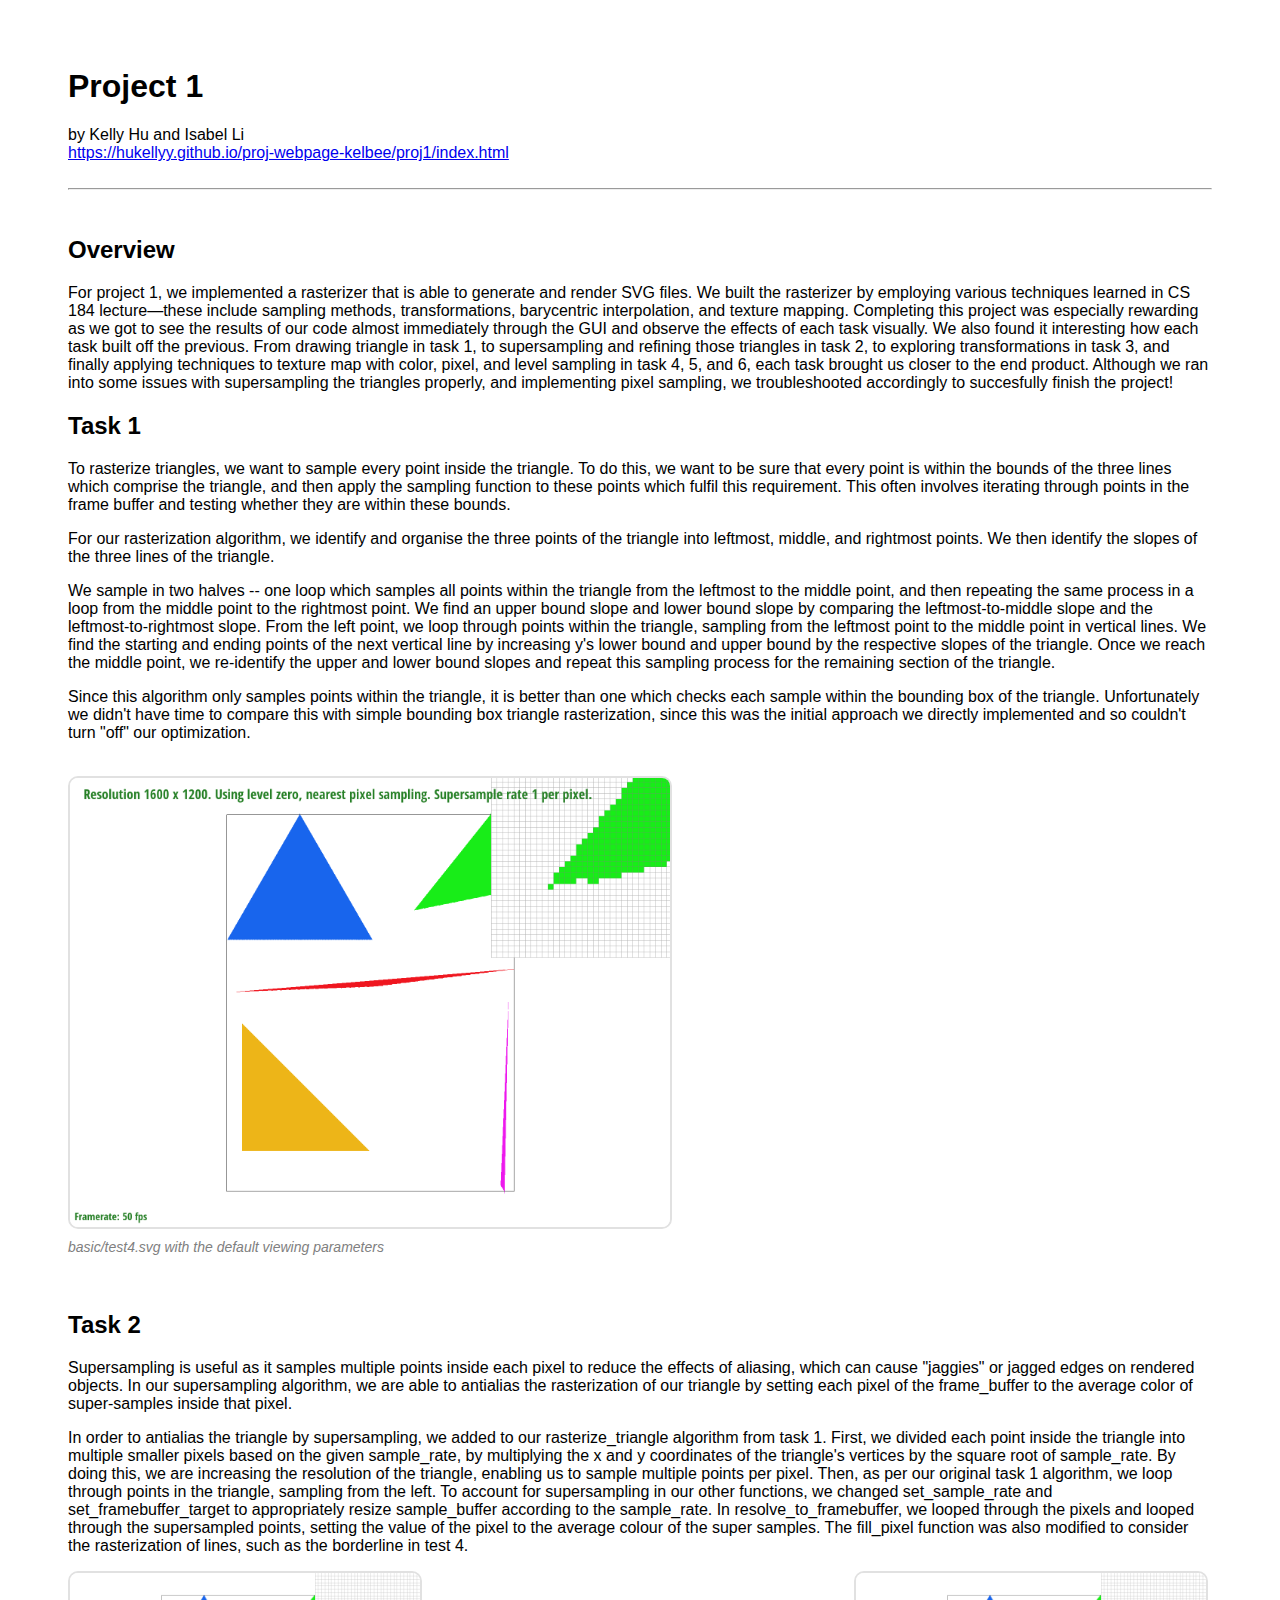
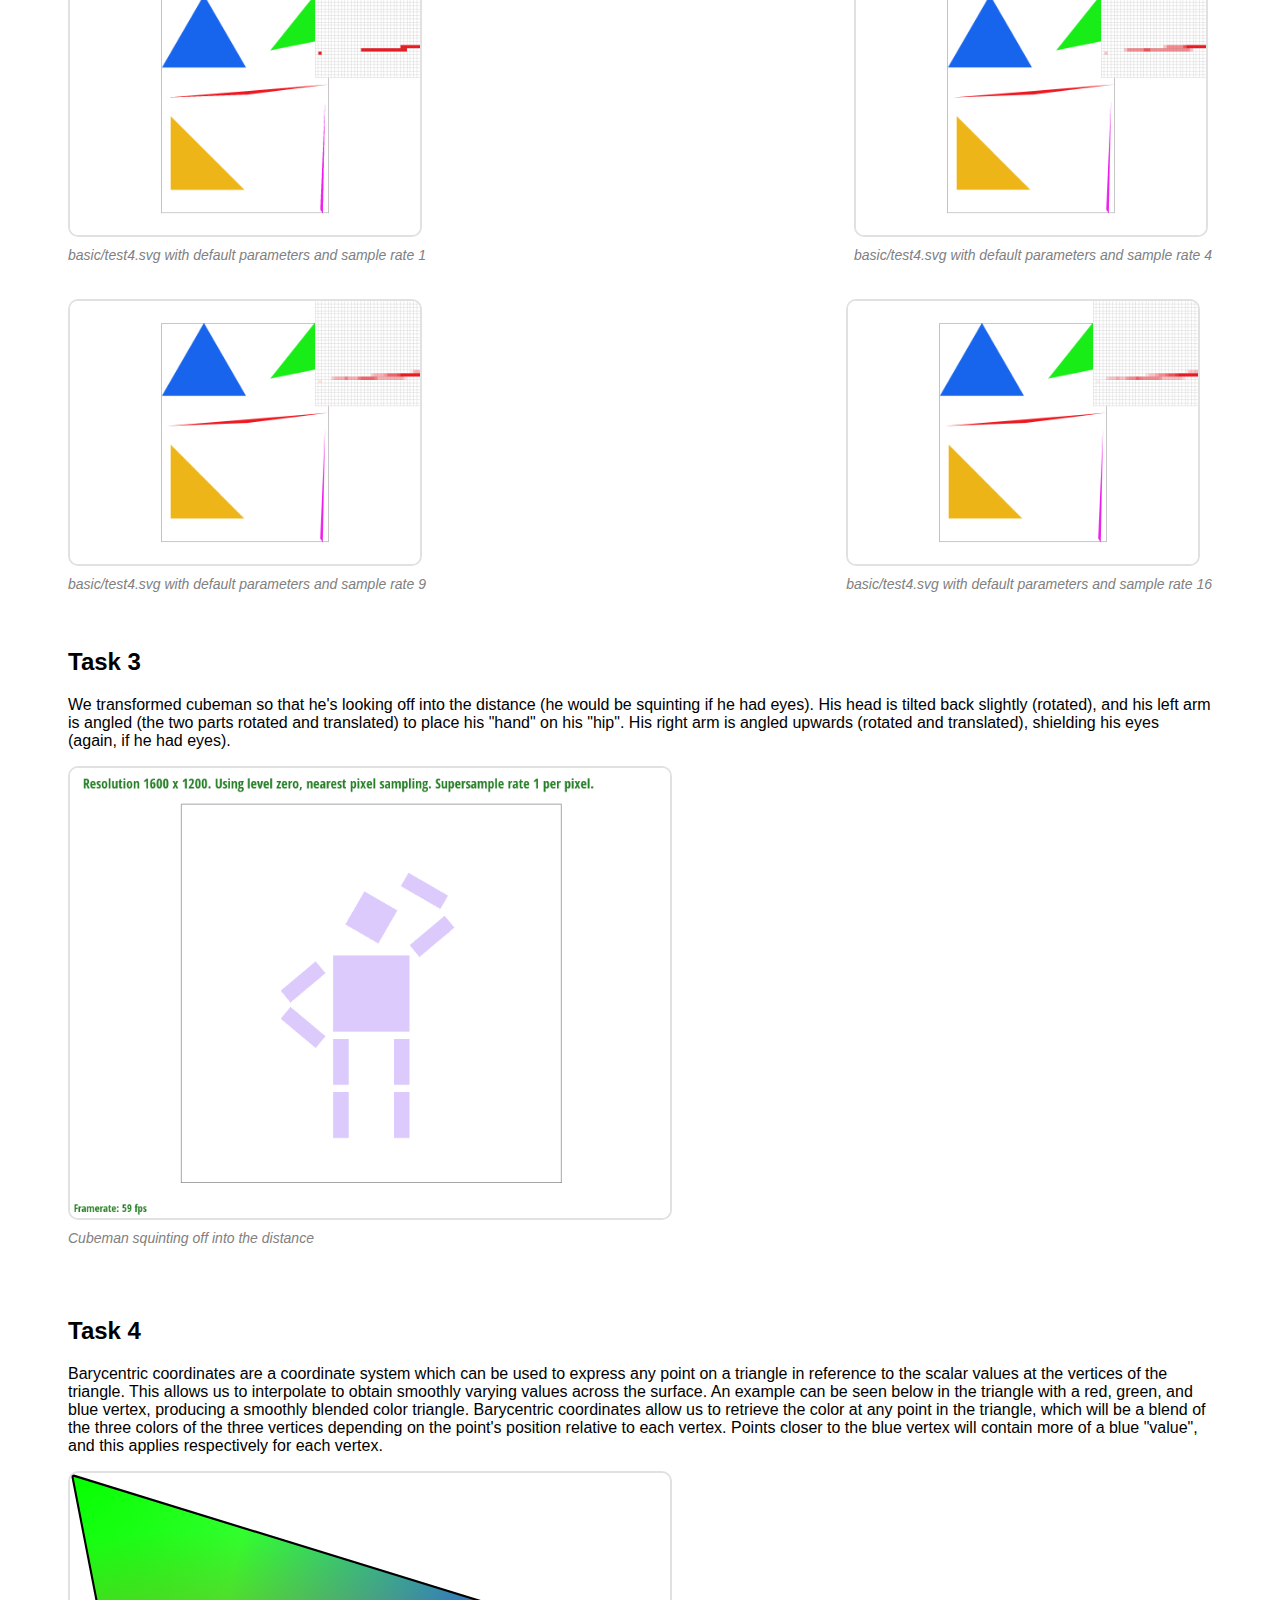
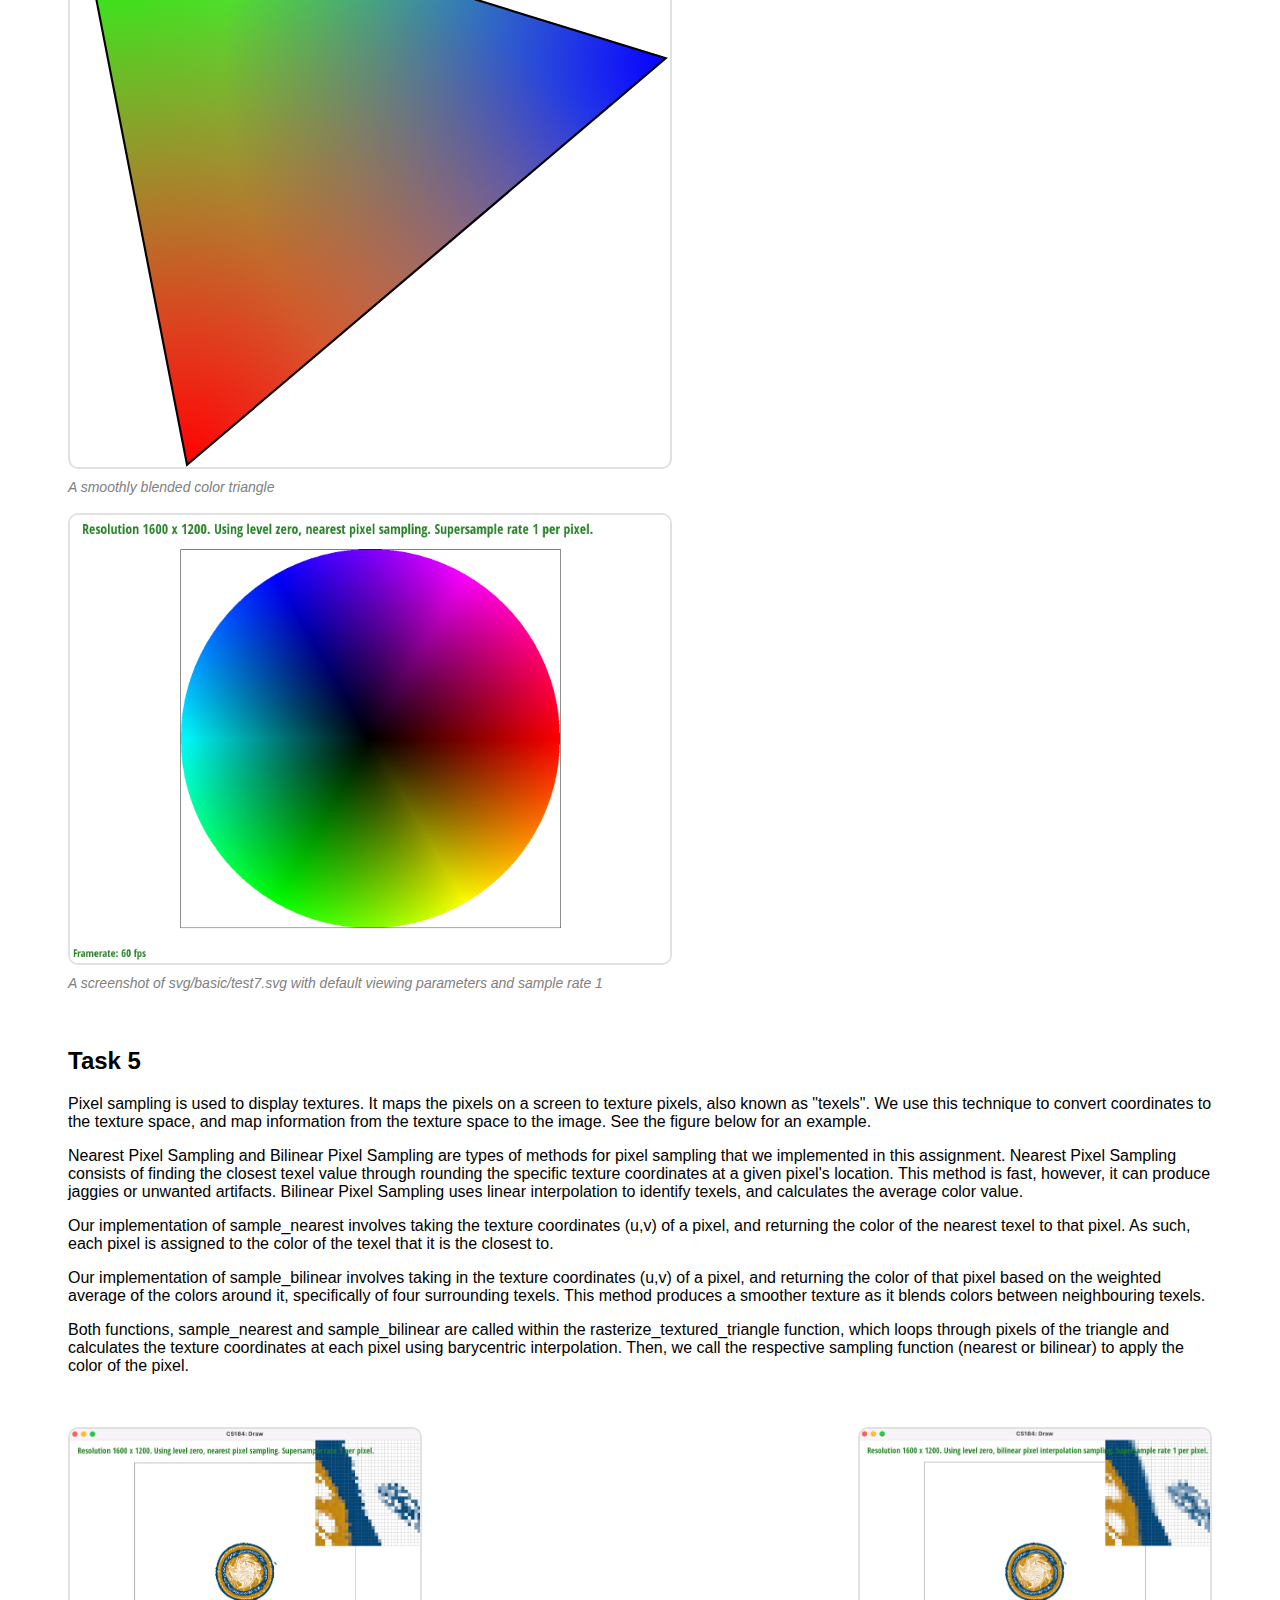
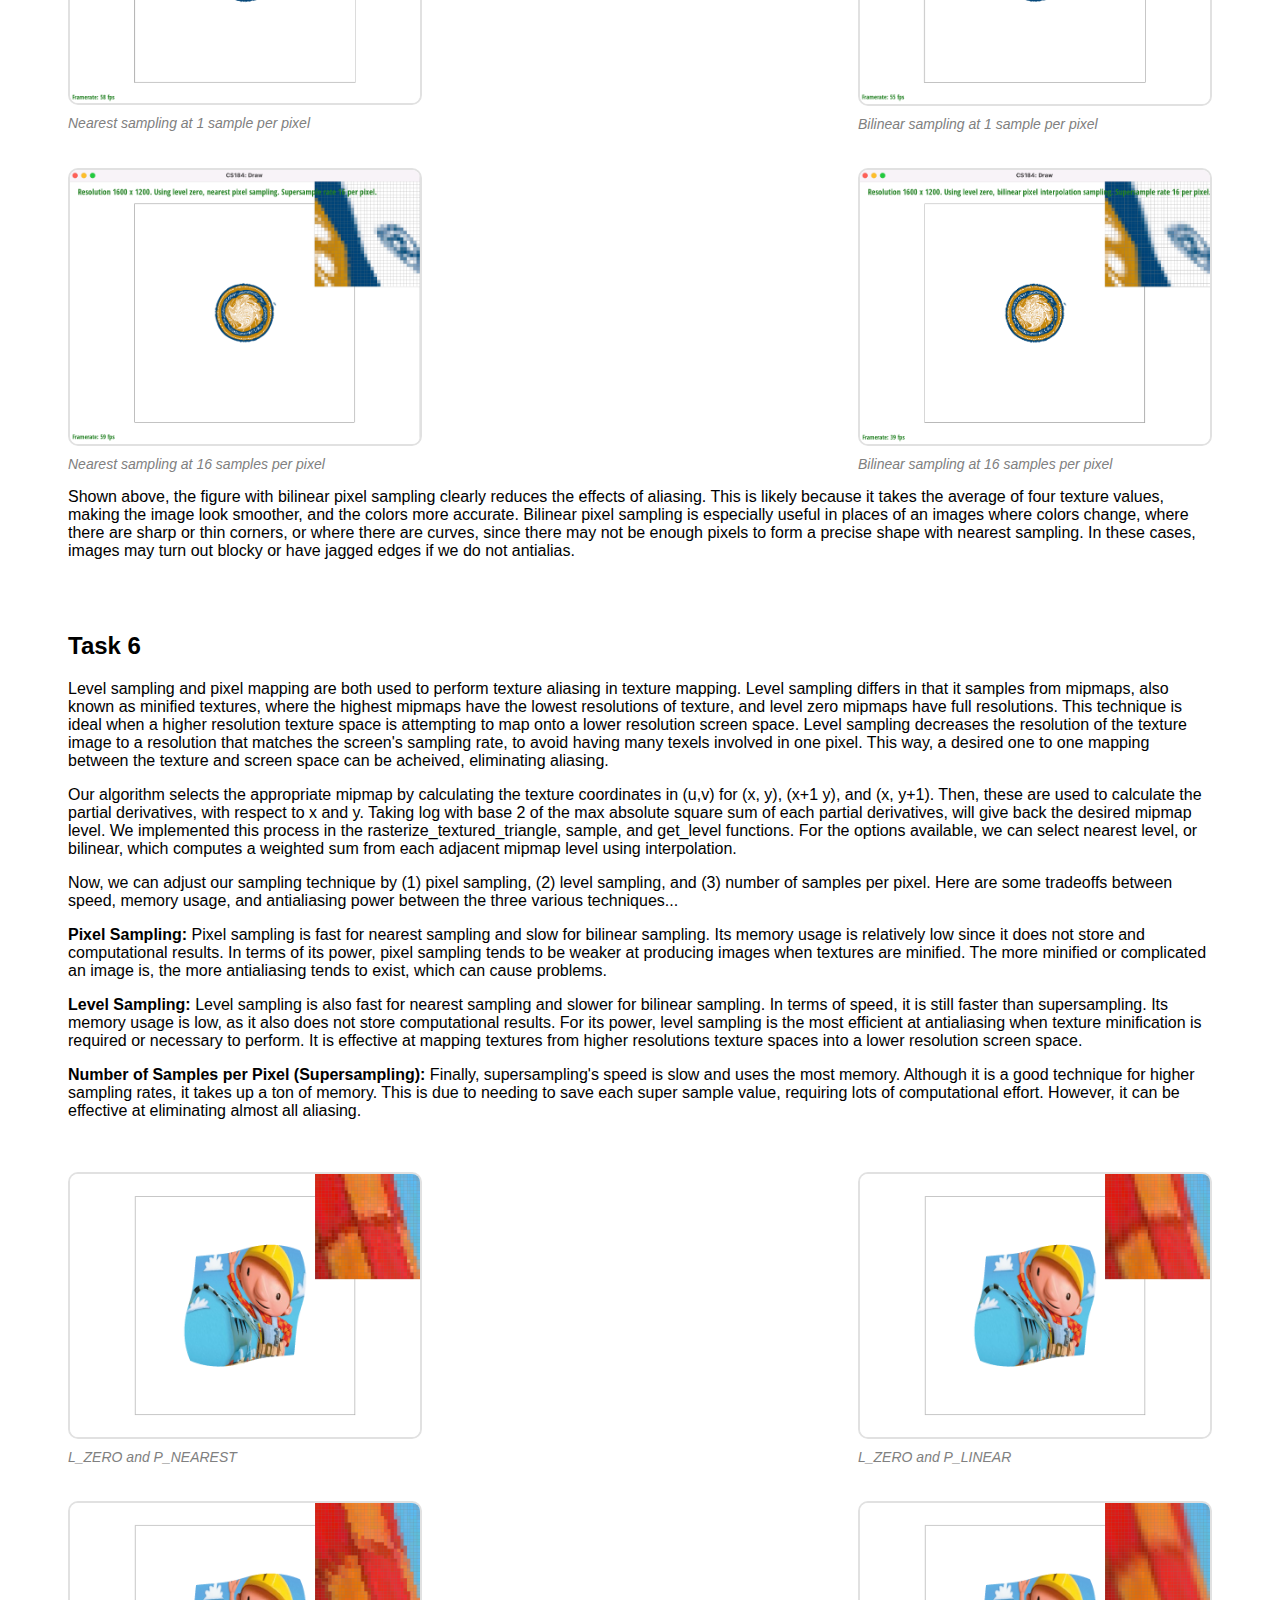
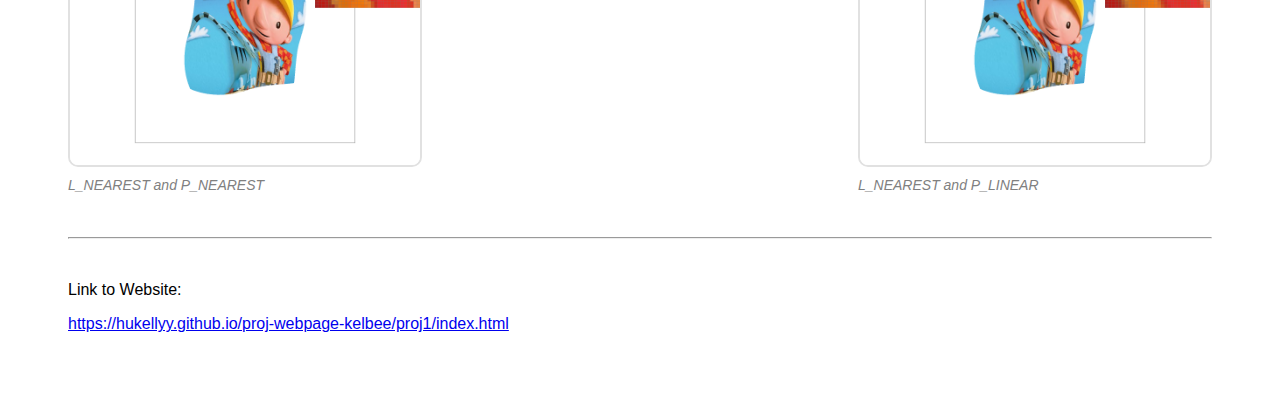
==== commit d10d7f10: "added project overview" ====
--- a/proj1/index.html
+++ b/proj1/index.html
@@ -6,9 +6,26 @@
   <body>
     <h1>Project 1</h1>
     by Kelly Hu and Isabel Li
+    <br />
+    <a href="https://hukellyy.github.io/proj-webpage-kelbee/proj1/index.html">https://hukellyy.github.io/proj-webpage-kelbee/proj1/index.html</a>
     <br /><br />
     <hr />
     <br />
+    <h2>Overview</h2>
+    <p>
+      For project 1, we implemented a rasterizer that is able to generate and render 
+      SVG files. We built the rasterizer by employing various techniques 
+      learned in CS 184 lecture—these include sampling methods, transformations, 
+      barycentric interpolation, and texture mapping. Completing this project was 
+      especially rewarding as we got to see the results of our code almost immediately 
+      through the GUI and observe the effects of each task visually. We also found it 
+      interesting how each task built off the previous. From drawing triangle in task 1, 
+      to supersampling and refining those triangles in task 2, to exploring transformations in task 3, 
+      and finally applying techniques to texture map with color, pixel, and level sampling in task 4, 5, and 6, 
+      each task brought us closer to the end product. Although we ran into some issues with 
+      supersampling the triangles properly, and implementing pixel sampling, we troubleshooted 
+      accordingly to succesfully finish the project! 
+    </p>
     <h2>Task 1</h2>
     <p>
       To rasterize triangles, we want to sample every point inside the triangle.
--- a/proj1/style.css
+++ b/proj1/style.css
@@ -1,6 +1,6 @@
 html {
   font-family: 'Noto Sans', sans-serif;
-  padding: 60px 26% 300px 26%;
+  padding: 60px;
 }
 
 figcaption {
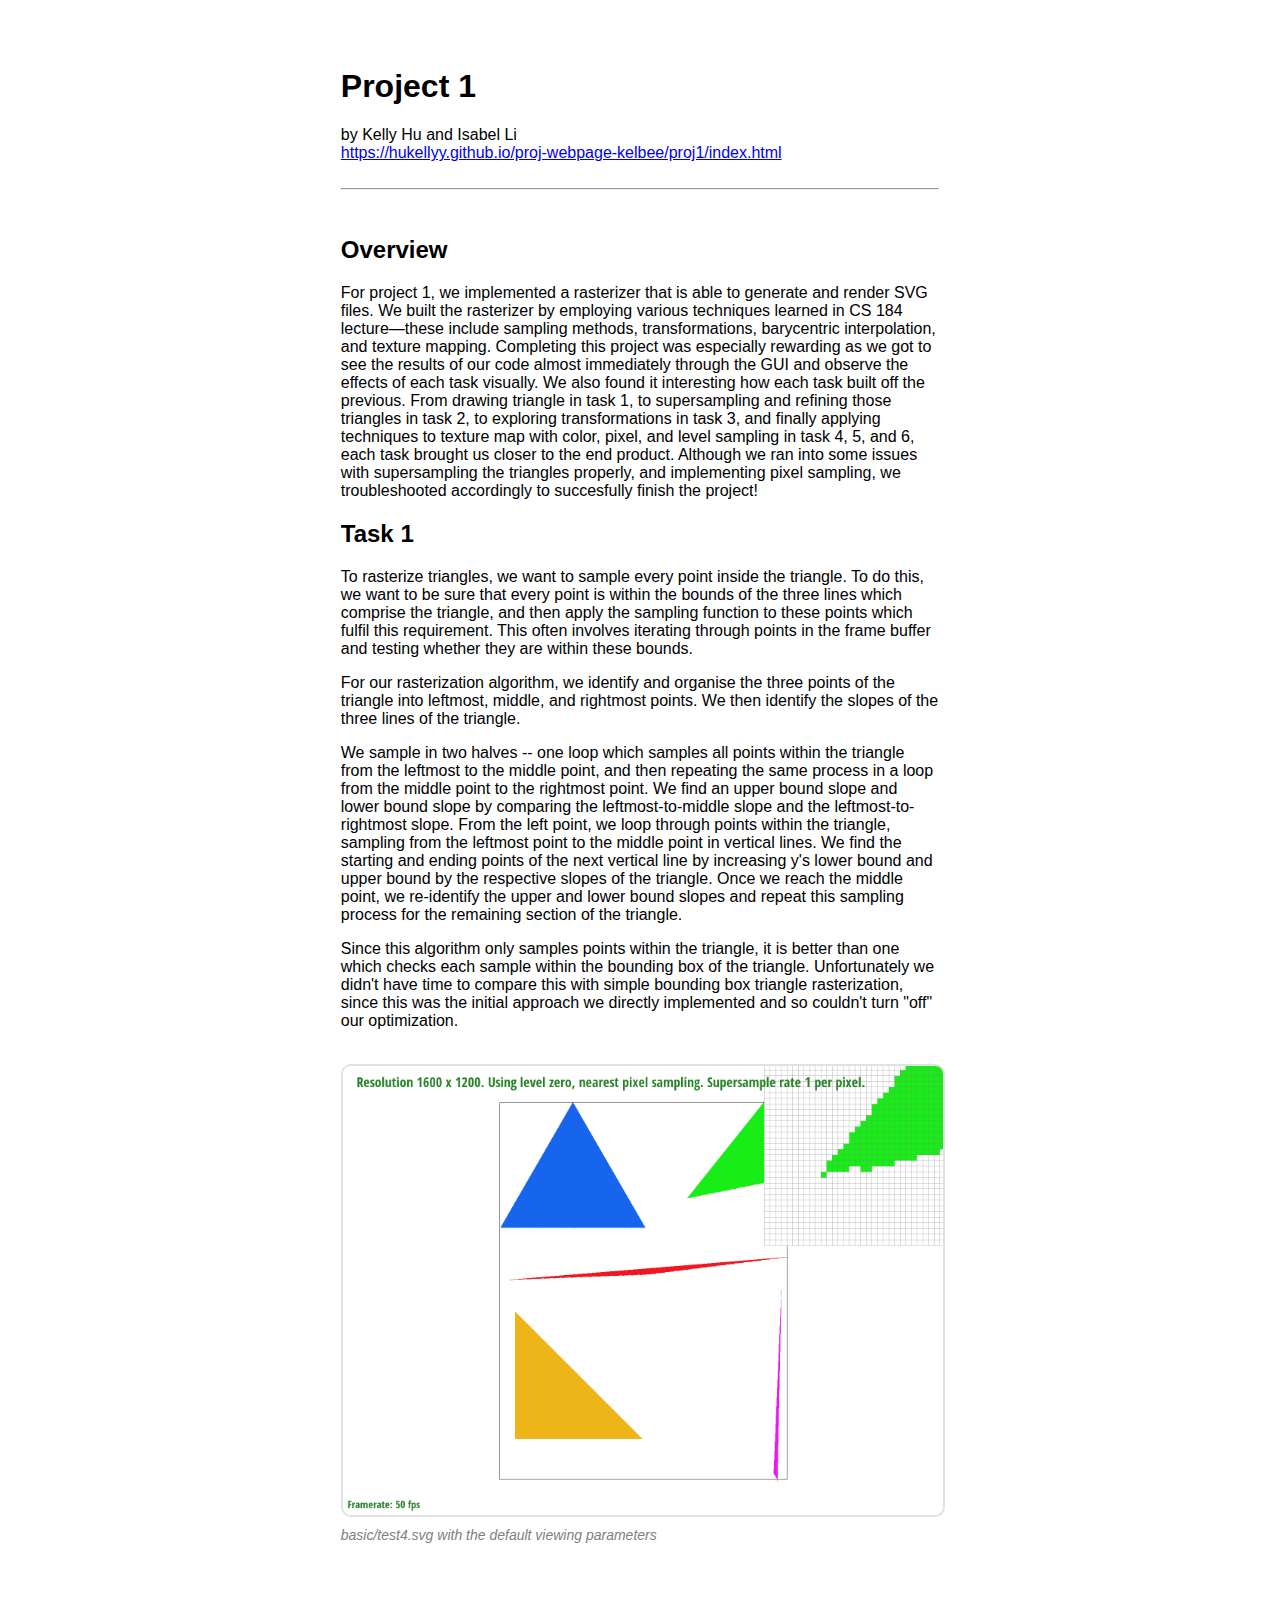
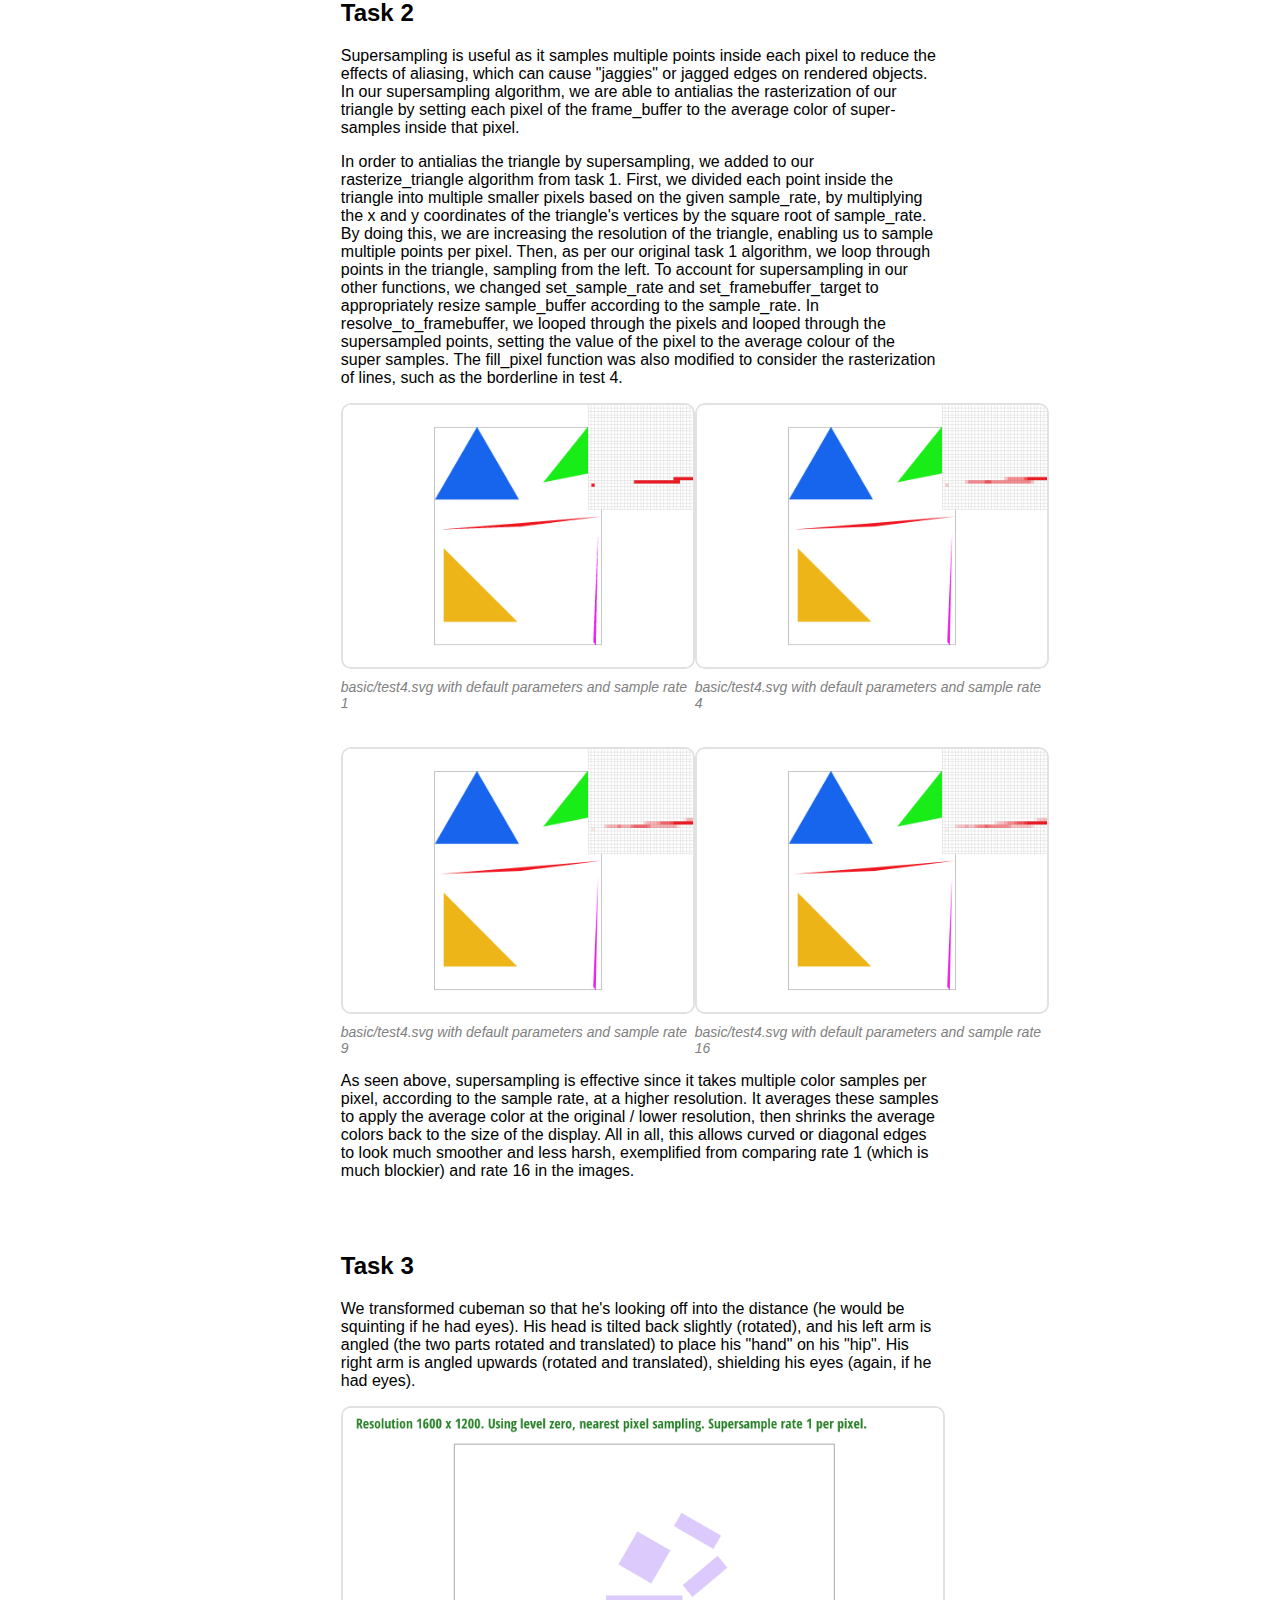
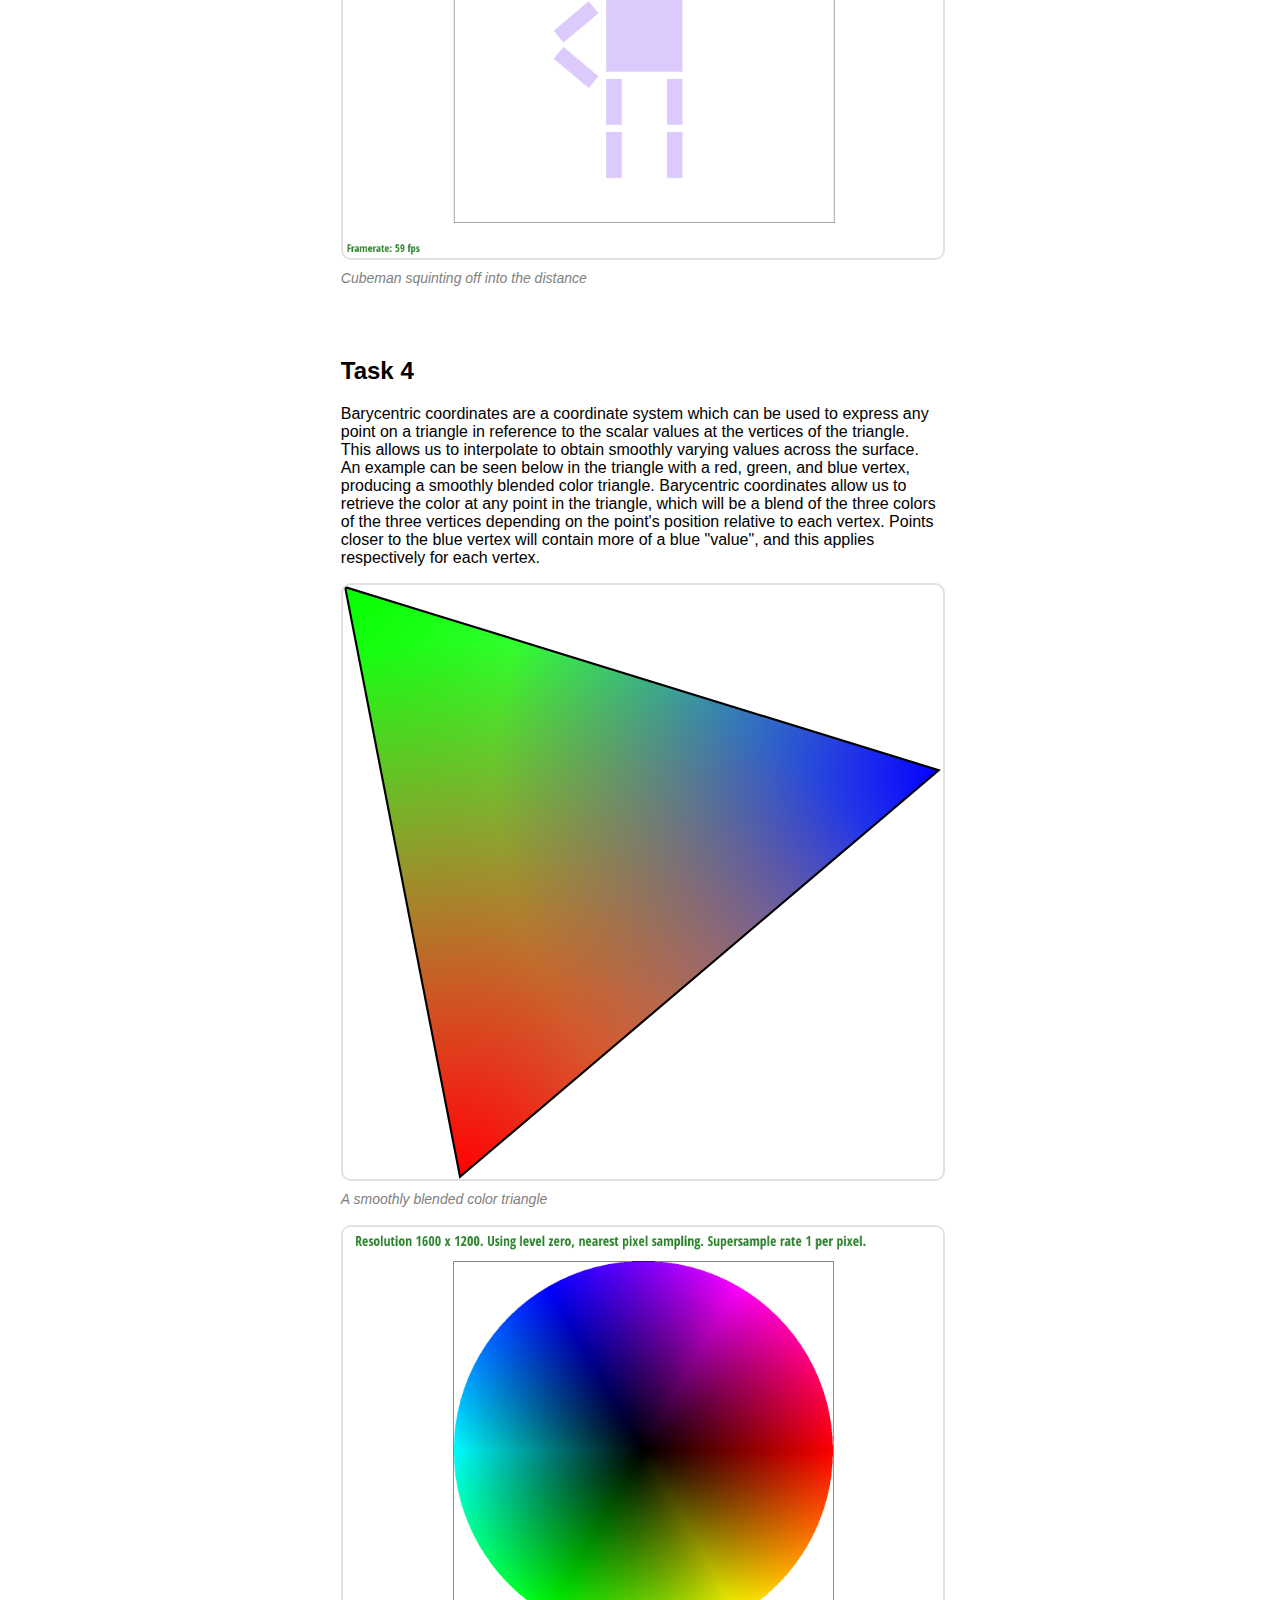
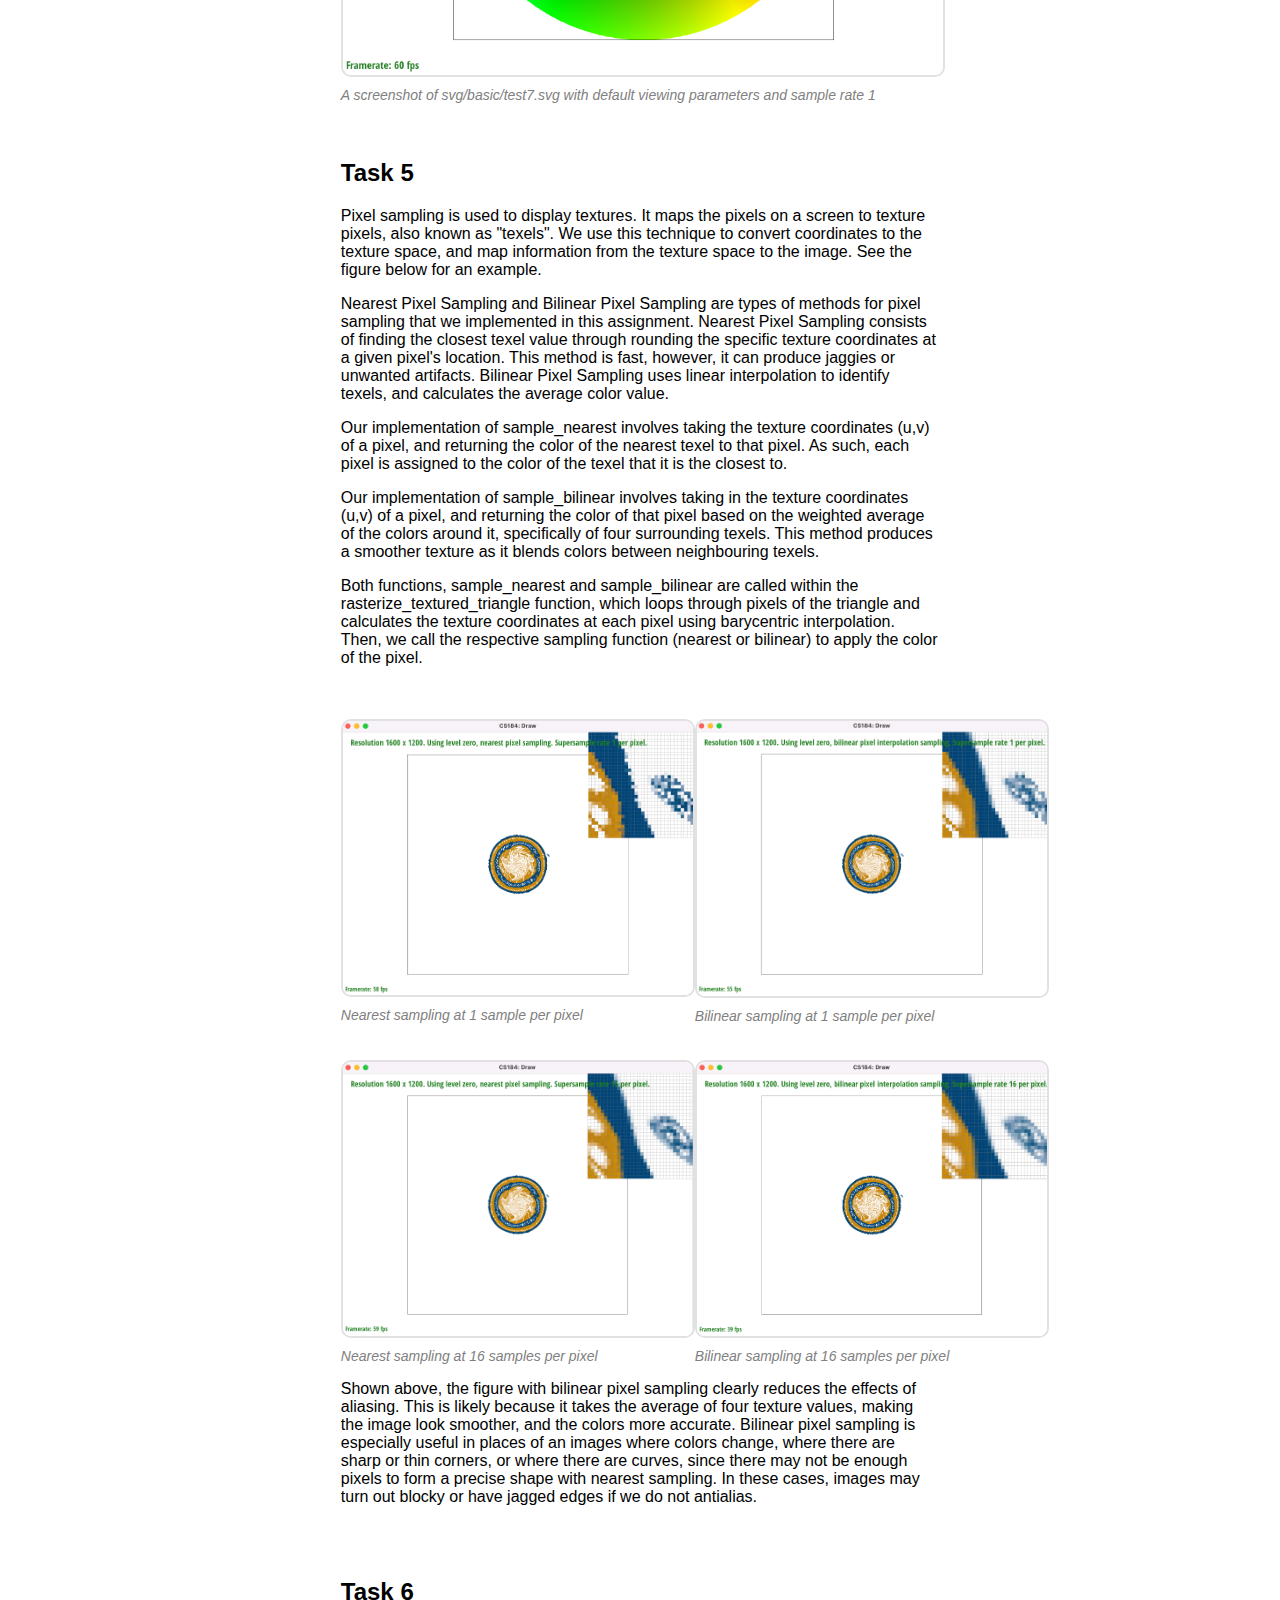
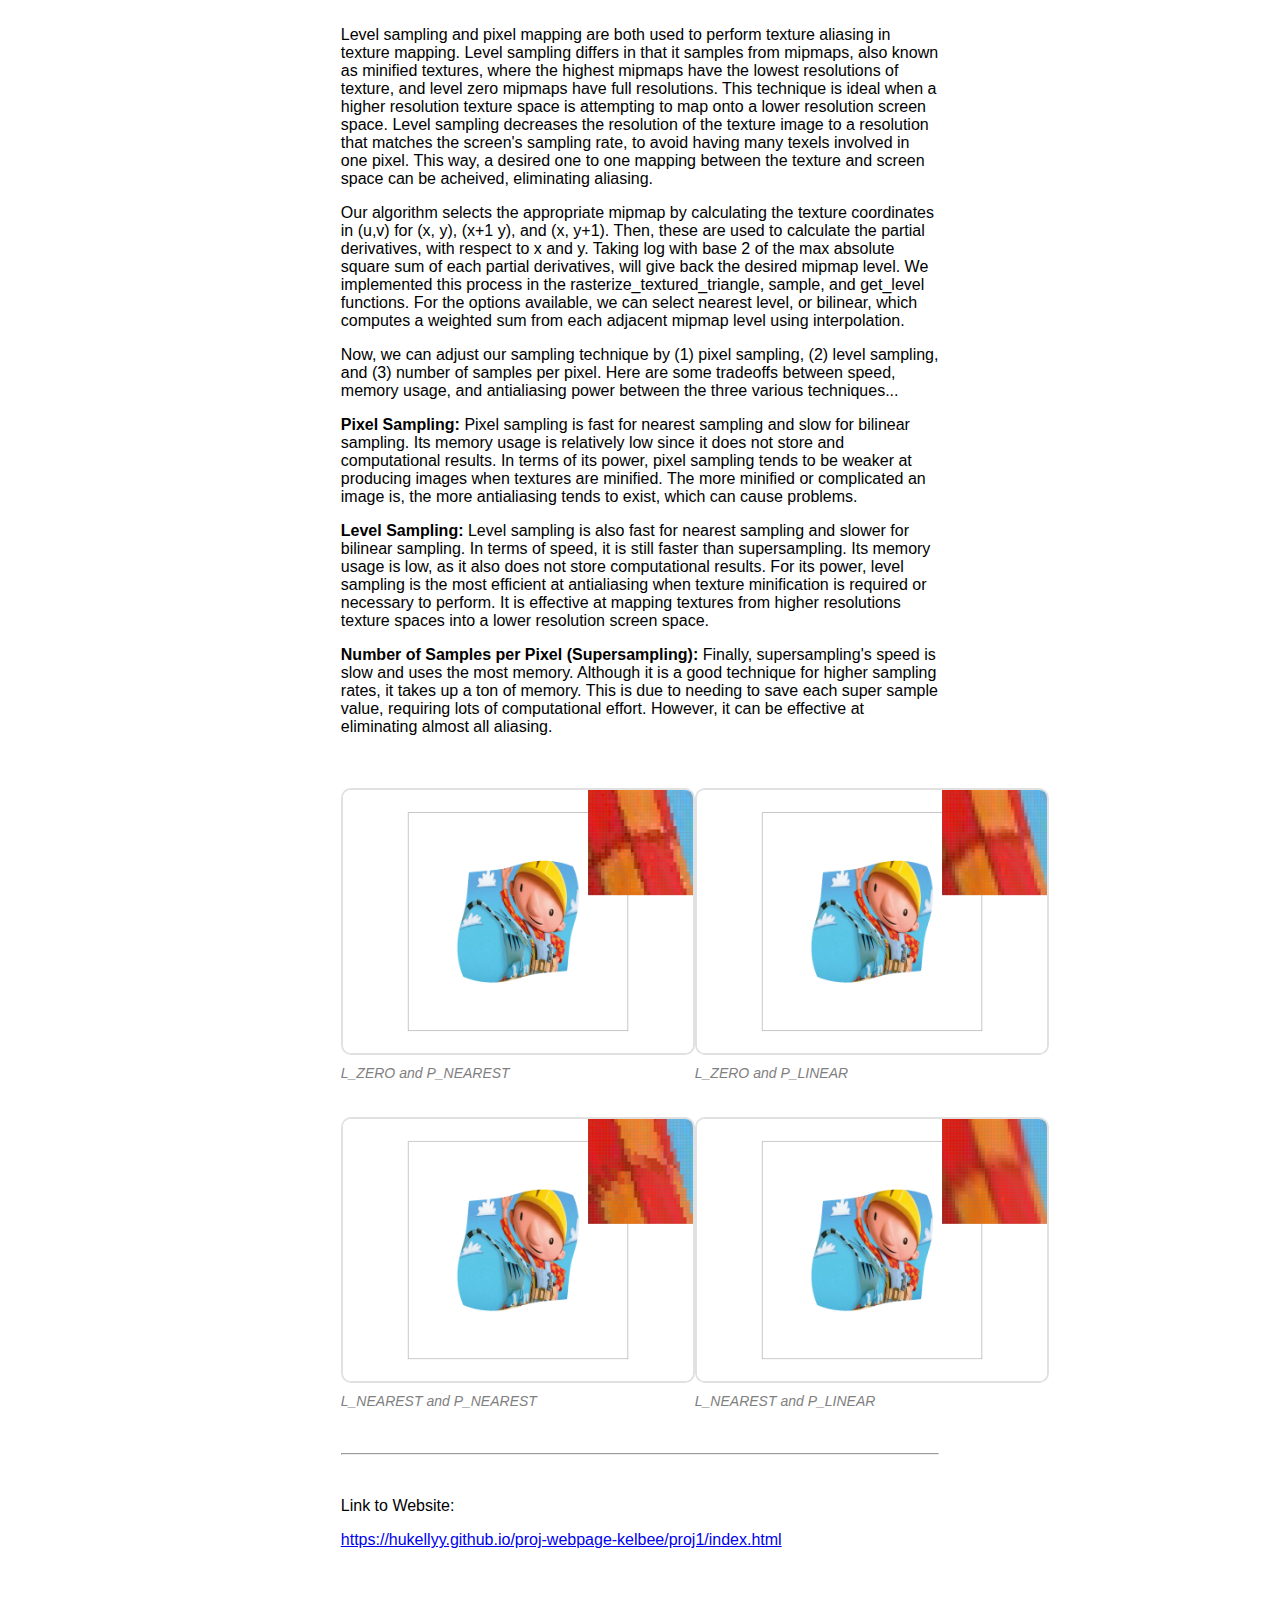
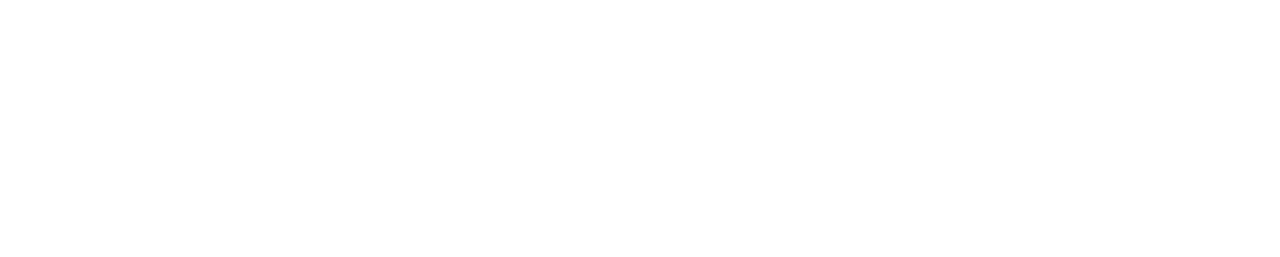
==== commit 16e408a1: "added additional task 2" ====
--- a/proj1/index.html
+++ b/proj1/index.html
@@ -114,6 +114,13 @@
         <figcaption>basic/test4.svg with default parameters and sample rate 16</figcaption>
       </div>
     </div>
+    <p>
+      As seen above, supersampling is effective since it takes multiple color samples per pixel,
+      according to the sample rate, at a higher resolution. It averages these samples 
+      to apply the average color at the original / lower resolution, then shrinks the average colors 
+      back to the size of the display. All in all, this allows curved or diagonal edges to look much 
+      smoother and less harsh, exemplified from comparing rate 1 (which is much blockier) and rate 16 in the images.
+    </p>
 
     <br />
     <br />
--- a/proj1/style.css
+++ b/proj1/style.css
@@ -1,6 +1,6 @@
 html {
   font-family: 'Noto Sans', sans-serif;
-  padding: 60px;
+  padding: 60px 26% 300px 26%;
 }
 
 figcaption {
